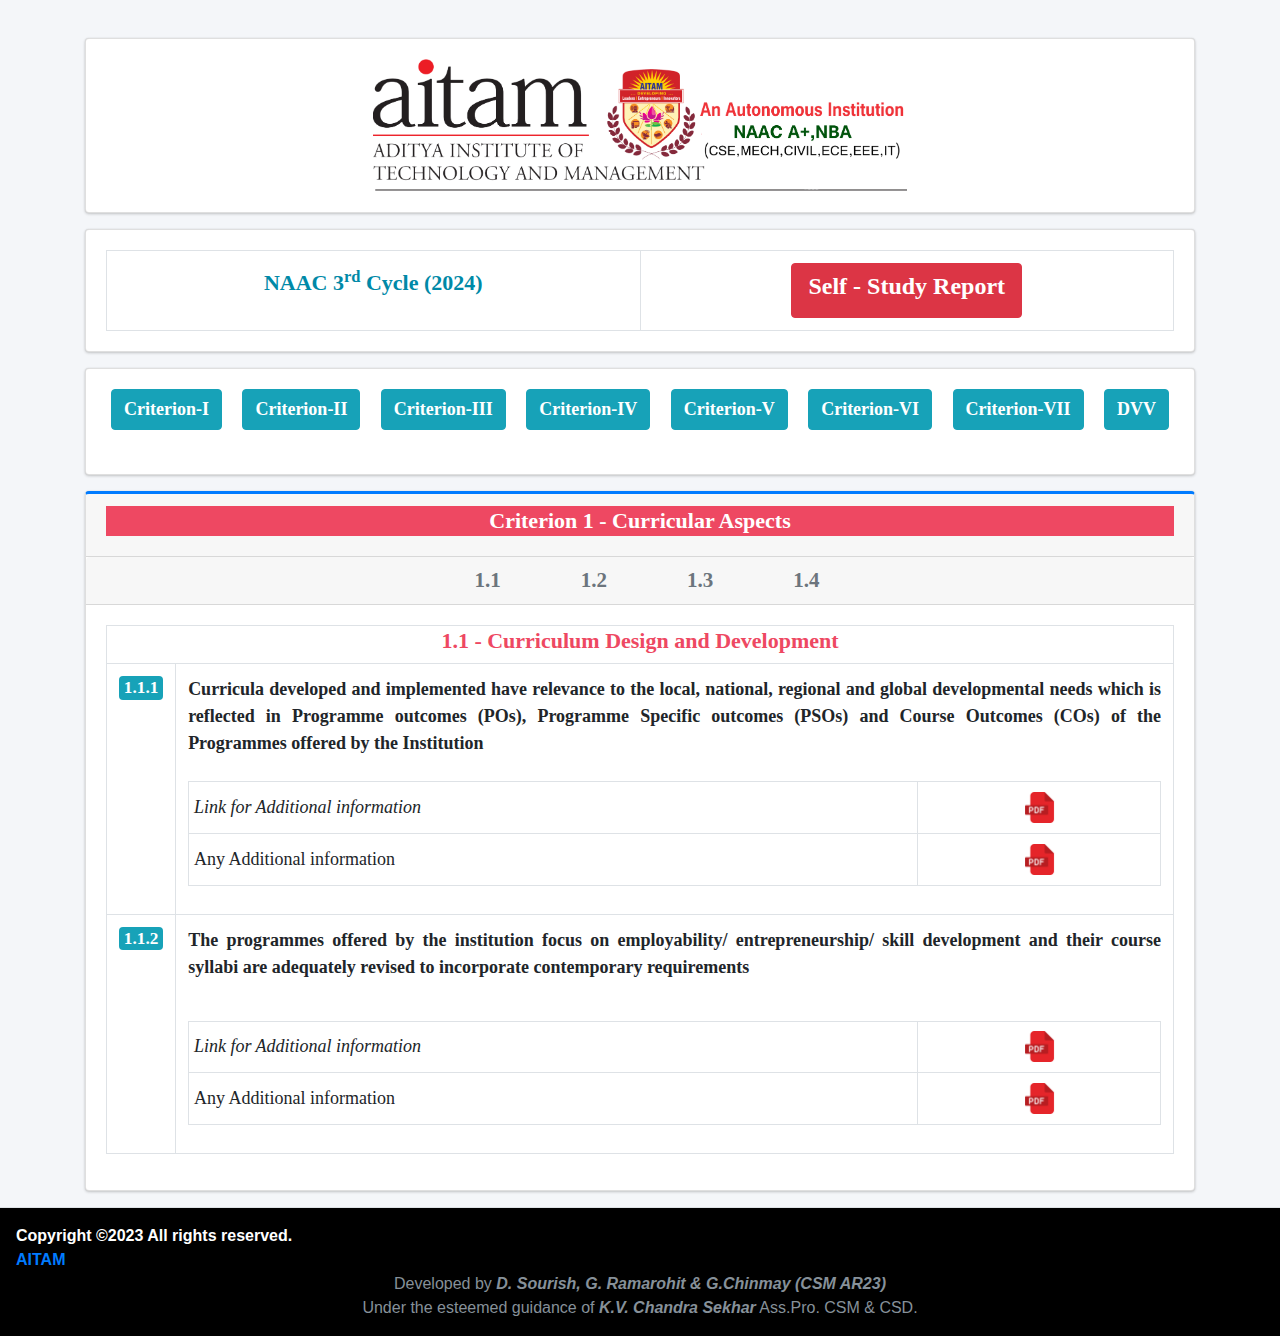
==== index.html @ 20c8c79c "Compleated file 2" ====
<!DOCTYPE html>
<html lang="en">

<head>
  <meta charset="utf-8">
  <meta name="viewport" content="width=device-width, initial-scale=1">
  <title>AITAM | NAAC</title>

  <!-- Google Font: Source Sans Pro -->
  <link rel="stylesheet"
    href="https://fonts.googleapis.com/css?family=Source+Sans+Pro:300,400,400i,700&display=fallback">
  <!-- Font Awesome Icons -->
  <link rel="stylesheet" href="icons.css">
  <!-- Theme style -->
  <link rel="stylesheet" href="styles.css">
  <script src="https://cdn.jsdelivr.net/npm/bootstrap@5.0.0/dist/js/bootstrap.bundle.min.js"></script>
  <!-- Bootstrap CSS -->
  <link rel="stylesheet" href="https://stackpath.bootstrapcdn.com/bootstrap/4.3.1/css/bootstrap.min.css">

  <!-- Bootstrap JS and Popper.js -->
  <script src="https://code.jquery.com/jquery-3.3.1.slim.min.js"></script>
  <script src="https://cdnjs.cloudflare.com/ajax/libs/popper.js/1.14.7/umd/popper.min.js"></script>
  <script src="https://stackpath.bootstrapcdn.com/bootstrap/4.3.1/js/bootstrap.min.js"></script>

</head>

<body class="hold-transition layout-top-nav">
  <div class="wrapper">



    <!-- Content Wrapper. Contains page content -->
    <div class="content-wrapper">
      <!-- Content Header (Page header) -->
      <div class="content-header">
        <div class="container">
          <div class="row mb-2">
            <div class="col-sm-6">
            </div><!-- /.col -->
          </div><!-- /.row -->
        </div><!-- /.container-fluid -->
      </div>
      <!-- /.content-header -->

      <!-- Main content -->
      <div class="content">
        <div class="container">
          <style>

          </style>
          <div class="row" align="center">
            <div class="col-lg-12">
              <div class="card">
                <div class="card-body">
                  <a href="https://www.adityatekkali.edu.in/">
                    <img alt="AITAM Logo" src="logo.png">
                  </a>
                </div>
              </div>
            </div>
          </div>
          <div class="row" align="center">
            <div class="col-lg-12">
              <div class="card">
                <div class="card-body">
                  <table class="table table-bordered">
                    <tr>
                      <th style="width:50%;vertical-align: middle;text-align: center;">
                        <p style="color:#0089a7; font-size:22px;font-family: cambria; "><strong>NAAC 3<sup>rd</sup>
                            Cycle (2024)</strong></p>
                      </th>
                      <th style="width:50%; text-align: center;"><a class="btn btn-danger btn-lg padding5 rounded" href="RGM-SSR.pdf" target="_blank">
                          <h4 style="color:#fff; font-family: cambria;"><strong>Self - Study Report </strong> </h4>
                        </a></th>
                    </tr>
                  </table>
                </div>
              </div>
            </div>
          </div>
          <div class="row" align="center">
            <div class="col-lg-12">
              <div class="card">
                <div class="card-body">
                  <a href="criterion1.php" class="btn btn-info" style="font-size:18px;font-family: cambria;"
                    bgcolor="#ee4a62"><b>Criterion-I</b></a>&emsp;
                  <a href="2.html" class="btn btn-info" style="font-size:18px;font-family: cambria;"
                    bgcolor="#ee4a62"><b>Criterion-II</b></a>&emsp;
                  <a href="criterion3.php" class="btn btn-info" style="font-size:18px;font-family: cambria;"
                    bgcolor="#ee4a62"><b>Criterion-III</b></a>&emsp;
                  <a href="criterion4.php" class="btn btn-info" style="font-size:18px;font-family: cambria;"
                    bgcolor="#ee4a62"><b>Criterion-IV</b></a>&emsp;
                  <a href="criterion5.php" class="btn btn-info" style="font-size:18px;font-family: cambria;"
                    bgcolor="#ee4a62"><b>Criterion-V</b></a>&emsp;
                  <a href="criterion6.php" class="btn btn-info" style="font-size:18px;font-family: cambria;"
                    bgcolor="#ee4a62"><b>Criterion-VI</b></a>&emsp;
                  <a href="criterion7.php" class="btn btn-info" style="font-size:18px;font-family: cambria;"
                    bgcolor="#ee4a62"><b>Criterion-VII</b></a>&emsp;
                  <a href="DVV.php" class="btn btn-info" style="font-size:18px;font-family: cambria;"
                    bgcolor="#ee4a62"><b>DVV</b></a>&emsp;
                </div>
              </div>
            </div>
          </div>
          <div class="row">
            <div class="col-lg-12">
              <div class="card card-primary card-outline">
                <div class="card-header">
                  <!--h3 class="card-title m-0">1.1 Curriculum Design and Development</h3-->
                  <h3
                    style="text-align: center;background:#EE4862;line-height:30px;font-size:22px;font-family: cambria;color: #fff;padding: 0px;">
                    <strong> Criterion 1 - Curricular Aspects </strong>
                  </h3>
                </div>
                <div class="card-header p-0">
                  <ul class="nav nav-pills">
                    <!--li class="nav-item"><a class="nav-link active" href="#activity" data-toggle="tab">1.1</a></li-->
                    <li>
                      &emsp;&emsp;&emsp;&emsp;&emsp;&emsp;&emsp;&emsp;&emsp;&emsp;&emsp;&emsp;&emsp;&emsp;&emsp;&emsp;&emsp;&emsp;&emsp;
                      &emsp;&emsp;&emsp;&emsp;</li>

                    <li class="nav-item">
                      <a class="nav-link" href="#timeline" data-toggle="tab">
                        <strong>
                          <font style="font-size:21px;font-family:cambria;">1.1
                          </font>
                        </strong>
                      </a>
                    </li>
                    <li>&emsp;&emsp;&emsp;</li>
                    <li class="nav-item">
                      <a class="nav-link" href="#timeline1" data-toggle="tab"><strong>
                          <font style="font-size:21px;font-family:cambria;">1.2
                          </font>
                        </strong>
                      </a>
                    </li>
                    <li>&emsp;&emsp;&emsp;</li>
                    <li class="nav-item">
                      <a class="nav-link" href="#timeline2" data-toggle="tab">
                        <strong>
                          <font style="font-size:21px;font-family:cambria;">1.3
                          </font>
                        </strong>
                      </a>
                    </li>
                    <li>&emsp;&emsp;&emsp;</li>
                    <li class="nav-item"><a class="nav-link" href="#timeline3" data-toggle="tab"><strong>
                          <font style="font-size:21px;font-family:cambria;">1.4
                          </font>
                        </strong>
                      </a>
                    </li>
                    <!--li>  <button type="button" class="btn btn-danger" href="#timeline" data-toggle="tab">1.1</button>&emsp; </li-->
                  </ul>
                </div><!-- /.card-header -->
                <div class="card-body">
                  <div class="tab-content">

                    <!-- /.tab-pane -->
                    <div class="active tab-pane" id="timeline">
                      <table class="table table-bordered">
                        <tr>
                          <td colspan="2">
                            <h3
                              style="text-align: center;line-height:05px;font-size:22px;font-family: cambria;color: #EE4862;">
                              <strong> 1.1 - Curriculum Design and Development </strong>
                            </h3>
                          </td>
                        <tr>
                          <td style="font-family:cambria">
                            <span class="badge badge-info">
                              <big><big>1.1.1</big></big>
                            </span>
                            <!--<br>Q<sub>l</sub>M <br>(20)-->
                          </td>
                          <td align='justify'>
                            <b style="font-size:18px;font-family: cambria;color:;">Curricula developed and implemented
                              have relevance to the local, national, regional and global developmental needs which is
                              reflected in Programme outcomes (POs), Programme Specific outcomes (PSOs) and Course
                              Outcomes (COs) of the Programmes offered by the Institution</b>
                            <br>
                            <br>
                            <table class="table table-hover table-sm table-bordered col-md-12"
                              style='margin-left: auto; margin-right: auto;'>
                              <tr>
                                <td align='left' style="vertical-align: middle; font-family: cambria;font-size:18px;">
                                  <i class='fas fa-pdf-file'>Link for Additional information </i>
                                </td>
                                <td width='25%' align='center'><button class="btn btn-sm "><i
                                      class='fas fa-pdf-file'></i><a href="pdf/C1/1.1.1_1693706512_12856.pdf"
                                      target="_blank"><img src="pdf.png"></button> </a></td>
                              </tr>
                              <tr>
                                <td align='left' style="vertical-align: middle; font-family: cambria;font-size:18px;">
                                  Any Additional information
                                </td>
                                <td width='25%' align='center'>
                                  <button class="btn btn-sm ">
                                    <i class='fas fa-pdf-file'></i><a href="#" target="_blank"><img
                                        src="pdf.png"></button></a>
                                </td>
                              </tr>

                            </table>
                          </td>
                        </tr>
                        <tr>
                          <td style="font-family:cambria"> <span class="badge badge-info"><big><big> <b>1.1.2
                                  </b></big></big></span><!--<br>Q<sub>n</sub>M <br>(20)--></td>
                          <td align='justify'>
                            <p class="margin-bottom-0"><b style="font-size:18px;font-family: cambria;color:;">The
                                programmes offered by the institution focus on employability/ entrepreneurship/ skill
                                development and their course syllabi are adequately revised to incorporate contemporary
                                requirements</b></p>

                            <br>
                            <table class="table table-hover table-sm table-bordered col-md-12"
                              style='margin-left: auto; margin-right: auto;'>
                              <tr>
                                <td align='left' style="vertical-align: middle; font-family: cambria;font-size:18px;"><i
                                    class='fas fa-pdf-file'>Link for Additional information</i>
                                </td>
                                <td width='25%' align='center'><button class="btn btn-sm "><i
                                      class='fas fa-pdf-file'></i><a href="pdf/C1/1.1.1_1693706512_12856.pdf"
                                      target="_blank"><img src="pdf.png"></button> </a></td>
                              </tr>
                              <tr>
                                <td align='left' style="vertical-align: middle; font-family: cambria;font-size:18px;">
                                  Any Additional information
                                </td>
                                <td width='25%' align='center'><button class="btn btn-sm "><i
                                      class='fas fa-pdf-file'></i><a href="#" target="_blank"><img
                                        src="pdf.png"></button></a></td>
                              </tr>

                            </table>
                          </td>
                        </tr>
                      </table>
                    </div>
                    <!-- /.tab-pane -->

                    <div class="tab-pane" id="timeline1">

                      <table class="table table-bordered">
                        <tr>
                          <td colspan="2">
                            <h3
                              style="text-align: center;line-height:05px;font-size:22px;font-family: cambria;color: #cc0000;">
                              <strong> 1.2 - Academic Flexibility </strong>
                            </h3>
                          </td>
                        <tr>
                          <td style="font-family:cambria"> <span
                              class="badge badge-info"><big><big>1.2.1</big></big></span><!--<br>Q<sub>l</sub>M <br>(20)-->
                          </td>
                          <td align='justify'>
                            <b style="font-size:18px;font-family: cambria;color:;">Percentage of new courses introduced
                              out of the total number of courses across all programmes offered during the last five
                              years</b>
                            <br>
                            <i>
                              <p style="font-size:18px;font-family: cambria;color:;">1.2.1.1 Number of new courses
                                introduced during the last five years:<strong> 1035</strong> <br>
                                1.2.1.2 Consolidated number of courses offered by the institution across all Programmes
                                (without
                                repeat count) during the last five years : <strong>1500 </strong></p>
                            </i>
                            <br>
                            <table class="table table-hover table-sm table-bordered col-md-12"
                              style='margin-left: auto; margin-right: auto;'>
                              <tr>
                                <td align='left' style="vertical-align: middle; font-family: cambria;font-size:18px;"><i
                                    class='fas fa-pdf-file'> Minutes of relevant Academic Council/BOS
                                    meetings</i>
                                </td>
                                <td width='25%' align='center'><button class="btn btn-sm "><i
                                      class='fas fa-pdf-file'></i>
                                    <a href="pdf/C1/1.2.1_1693722640_12856.pdf" target="_blank"><img
                                        src="pdf.png"></button> </a></td>
                              </tr>
                              <tr>
                                <td align='left' style="vertical-align: middle; font-family: cambria;font-size:18px;">
                                  Link for Additional information</button>
                                </td>
                                <td width='25%' align='center'><button class="btn btn-sm "><i
                                      class='fas fa-pdf-file'></i>
                                    <a href="pdf/C1/1.2.1_1693722669_12856.pdf" target="_blank"><img
                                        src="pdf.png"></button></a></td>
                              </tr>
                              <tr>
                                <td align='left' style="vertical-align: middle; font-family: cambria;font-size:18px;">
                                  Institutional data in the prescribed format</button>
                                </td>
                                <td width='25%' align='center'>
                                  <button class="btn btn-sm ">
                                    <i class='fas fa-pdf-file'></i><a href="excel/1.2.1.xlsx" target="_blank">
                                      <img src="xls.png"></button></a>
                                </td>
                              </tr>
                              <tr>
                                <td align='left' style="vertical-align: middle; font-family: cambria;font-size:18px;">
                                  Any Additional information</button>
                                </td>
                                <td width='25%' align='center'><button class="btn btn-sm "><i
                                      class='fas fa-pdf-file'></i>
                                    <a href="https://rgmcet.edu.in/NAAC/2023/1.2/1.2.1%20Index.pdf" target="_blank"><img
                                        src="pdf.png"></button></a>
                                </td>
                              </tr>
                            </table>
                          </td>
                        </tr>
                      </table>
                    </div>
                    <div class="tab-pane" id="timeline2">
                      <table class="table table-bordered">
                        <tr>
                          <td colspan="2">
                            <h3
                              style="text-align: center;line-height:05px;font-size:22px;font-family: cambria;color: #cc0000;">
                              <strong> 1.3 - Curriculum Enrichment</strong>
                            </h3>
                          </td>
                        <tr>
                          <td style="font-family:cambria"> <span
                              class="badge badge-info"><big><big>1.3.1</big></big></span><!--<br>Q<sub>l</sub>M <br>(20)-->
                          </td>
                          <td align='justify'>
                            <b style="font-size:18px;font-family: cambria;color:;">Institution integrates cross-cutting
                              issues relevant to Professional Ethics, Gender, Human Values, Environment and
                              Sustainability and other value framework enshrined in Sustainable Development
                              Goals and National Education Policy – 2020 into the Curriculum</b><br>
                            <br>
                            <table class="table table-hover table-sm table-bordered col-md-12"
                              style='margin-left: auto; margin-right: auto;'>
                              <tr>
                                <td align='left' style="vertical-align: middle; font-family: cambria;font-size:18px;"><i
                                    class='fas fa-pdf-file'></i> Link for Additional information</button>
                                </td>
                                <td width='25%' align='center'><button class="btn btn-sm "><i
                                      class='fas fa-pdf-file'></i>
                                    <a href="pdf/C1/1.3.1_1694408350_12856.pdf" target="_blank"><img
                                        src="pdf.png"></button>
                                  </a>
                                </td>
                              </tr>
                              <tr>
                                <td align='left' style="vertical-align: middle; font-family: cambria;font-size:18px;">
                                  Any Additional information</button>
                                </td>
                                <td width='25%' align='center'><button class="btn btn-sm "><i
                                      class='fas fa-pdf-file'></i><a href="#" target="_blank"><img
                                        src="pdf.png"></button></a></td>
                              </tr>

                            </table>
                          </td>
                        </tr>
                        <tr>
                          <td style="font-family:cambria"> <span class="badge badge-info"><big><big> <b>1.3.2
                                  </b></big></big></span><!--<br>Q<sub>n</sub>M <br>(20)--></td>
                          <td align='justify'>
                            <p class="margin-bottom-0"><b style="font-size:18px;font-family: cambria;color:;">Number of
                                certificate/value added courses/Diploma Programmes offered by the institutions and
                                online courses of MOOCs, SWAYAM/e-PG Pathshala/ NPTEL and other recognized platforms
                                (without repeat count) where the students of the institution have enrolled and
                                successfully
                                completed during the last five years.</b></p>
                            <p style="font-family:cambria; color:green; font-size:20px"><strong><i>Response : 324
                              </strong></i></p>

                            <table class="table table-hover table-sm table-bordered col-md-12"
                              style='margin-left: auto; margin-right: auto;'>
                              <tr>
                                <td align='left' style="vertical-align: middle; font-family: cambria;font-size:18px;"><i
                                    class='fas fa-pdf-file'></i> List of students and the attendance sheet for the above
                                  mentioned programs</button>
                                </td>
                                <td width='25%' align='center'><button class="btn btn-sm "><i
                                      class='fas fa-pdf-file'></i><a href="pdf/C1/1.3.2_1694409764_12856.pdf"
                                      target="_blank"><img src="pdf.png"></button> </a></td>
                              </tr>
                              <tr>
                                <td align='left' style="vertical-align: middle; font-family: cambria;font-size:18px;">
                                  Institutional programme brochure/notice for Certificate/Value added programs with
                                  course &emsp; modules and outcomes </td>
                                <td width='25%' align='center'><button class="btn btn-sm "><i
                                      class='fas fa-pdf-file'></i><a href="pdf/C1/1.3.2_1694409773_12856.pdf"
                                      target="_blank"><img src="pdf.png"></button></a></td>
                              </tr>
                              <tr>
                                <td align='left' style="vertical-align: middle; font-family: cambria;font-size:18px;">
                                  Institutional data in the prescribed format</button>
                                </td>
                                <td width='25%' align='center'><button class="btn btn-sm "><i
                                      class='fas fa-pdf-file'></i><a href="pdf/C1/1.3.2_1694410050_12856.xlsx"
                                      target="_blank"><img src="xls.png"></button></a></td>
                              </tr>
                              <tr>
                                <td align='left' style="vertical-align: middle; font-family: cambria;font-size:18px;">
                                  Evidence of course completion, like course completion certificate etc</button>
                                </td>
                                <td width='25%' align='center'><button class="btn btn-sm "><i
                                      class='fas fa-pdf-file'></i><a href="pdf/C1/1.3.2_1694409780_12856.pdf"
                                      target="_blank"><img src="pdf.png"></button></a></td>
                              </tr>
                              <tr>
                                <td align='left' style="vertical-align: middle; font-family: cambria;font-size:18px;">
                                  Any Additional information</button>
                                </td>
                                <td width='25%' align='center'><button class="btn btn-sm "><i
                                      class='fas fa-pdf-file'></i><a href="#" target="_blank"><img
                                        src="pdf.png"></button></a></td>
                              </tr>
                            </table>
                          </td>
                        </tr>
                        <tr>
                          <td style="font-family:cambria"> <span class="badge badge-info"><big><big> <b>1.3.3
                                  </b></big></big></span><!--<br>Q<sub>n</sub>M <br>(20)--></td>
                          <td align='justify'>
                            <p class="margin-bottom-0"><b style="font-size:18px;font-family: cambria;color:;">Percentage
                                of programmes that have components of field projects / research projects / internships
                                during the last five years.</b></p>
                            <p style="font-family:cambria; color:green; font-size:20px"><strong><i>Response : 100
                              </strong></i></p>
                            <i>
                              <p style="font-size:18px;font-family: cambria;color:;">1.3.3.1 Total Number of programmes
                                that have components of field projects / research projects /internships (without repeat
                                count) during the last five years:<strong> 16</strong> <br>
                                1.3.3.2 Total Number of programmes offered (without repeat count) during the last five
                                years : <strong>16 </strong></p>
                            </i>
                            <br>
                            <table class="table table-hover table-sm table-bordered col-md-12"
                              style='margin-left: auto; margin-right: auto;'>
                              <tr>
                                <td align='left' style="vertical-align: middle; font-family: cambria;font-size:18px;"><i
                                    class='fas fa-pdf-file'></i> Sample Internship completion letter provided by host
                                  institutions
                                </td>
                                <td width='25%' align='center'><button class="btn btn-sm "><i
                                      class='fas fa-pdf-file'></i><a href="pdf/C1/1.3.3_1694323119_12856.pdf"
                                      target="_blank"><img src="pdf.png"></button> </a></td>
                              </tr>
                              <tr>
                                <td align='left' style="vertical-align: middle; font-family: cambria;font-size:18px;">
                                  Sample Evaluated project report/field work report submitted by the students</button>
                                </td>
                                <td width='25%' align='center'><button class="btn btn-sm "><i
                                      class='fas fa-pdf-file'></i><a href="pdf/C1/1.3.3_1694324035_12856.pdf"
                                      target="_blank"><img src="pdf.png"></button></a></td>
                              </tr>
                              <tr>
                                <td align='left' style="vertical-align: middle; font-family: cambria;font-size:18px;">
                                  Link for Additional information</button>
                                </td>
                                <td width='25%' align='center'><button class="btn btn-sm "><i
                                      class='fas fa-pdf-file'></i><a href="pdf/C1/1.3.3_1694329667_12856.pdf"
                                      target="_blank"><img src="pdf.png"></button></a></td>
                              </tr>
                              <tr>
                                <td align='left' style="vertical-align: middle; font-family: cambria;font-size:18px;">
                                  Program and course contents having element of field projects / research projects /
                                  &emsp; &emsp; &emsp; &emsp; internships as approved by BOS</button>
                                </td>
                                <td width='25%' align='center'><button class="btn btn-sm "><i
                                      class='fas fa-pdf-file'></i><a href="pdf/C1/1.3.3_1694330456_12856.pdf"
                                      target="_blank"><img src="pdf.png"></button></a></td>
                              </tr>
                              <tr>
                                <td align='left' style="vertical-align: middle; font-family: cambria;font-size:18px;">
                                  Institutional data in the prescribed format (data template)</button>
                                </td>
                                <td width='25%' align='center'><button class="btn btn-sm "><i
                                      class='fas fa-pdf-file'></i><a href="pdf/C1/1.3.3_1694322672_12856.xlsx"
                                      target="_blank"><img src="xls.png"></button></a></td>
                              </tr>
                              <tr>
                                <td align='left' style="vertical-align: middle; font-family: cambria;font-size:18px;">
                                  Any Additional information</button>
                                </td>
                                <td width='25%' align='center'><button class="btn btn-sm "><i
                                      class='fas fa-pdf-file'></i><a href="#" target="_blank"><img
                                        src="pdf.png"></button></a></td>
                              </tr>
                            </table>
                          </td>
                        </tr>
                      </table>
                    </div>

                    <div class="tab-pane" id="timeline3">
                      <table class="table table-bordered">
                        <tr>
                          <td colspan="2">
                            <h3
                              style="text-align: center;line-height:05px;font-size:22px;font-family: cambria;color: #cc0000;">
                              <strong> 1.4 - Feedback System</strong>
                            </h3>
                          </td>
                        <tr>
                          <td style="font-family:cambria"> <span
                              class="badge badge-info"><big><big>1.4.1</big></big></span><!--<br>Q<sub>l</sub>M <br>(20)-->
                          </td>
                          <td align='justify'>
                            <b style="font-size:18px;font-family: cambria;color:;">Structured feedback for curriculum
                              and its transaction is regularly obtained from stakeholders like Students, Teachers,
                              Employers, Alumni, Academic peers etc., and Feedback processes of the institution may be
                              classified as follows</b>
                            <br><br>
                            <p style="font-family:cambria; color:green; font-size:20px"><strong><i>Response : A.
                                  (Feedback collected, analysed, action taken & communicated to the relevant bodies and
                                  feedback hosted on the institutional website) </strong></i></p>
                            <table class="table table-hover table-sm table-bordered col-md-12"
                              style='margin-left: auto; margin-right: auto;'>
                              <tr>
                                <td align='left' style="vertical-align: middle; font-family: cambria;font-size:18px;"><i
                                    class='fas fa-pdf-file'></i> Feedback analysis report submitted to appropriate
                                  bodies</button>
                                </td>
                                <td width='25%' align='center'><button class="btn btn-sm "><i
                                      class='fas fa-pdf-file'></i><a href="pdf/C1/1.4.1_1694341043_12856.pdf"
                                      target="_blank"><img src="pdf.png"></button> </a></td>
                              </tr>
                              <tr>
                                <td align='left' style="vertical-align: middle; font-family: cambria;font-size:18px;"><i
                                    class='fas fa-pdf-file'></i> Sample feedback forms </button>
                                </td>
                                <td width='25%' align='center'><button class="btn btn-sm "><i
                                      class='fas fa-pdf-file'></i><a href="pdf/C1/1.4.1_1694341531_12856.pdf"
                                      target="_blank"><img src="pdf.png"></button> </a></td>
                              </tr>
                              <tr>
                                <td align='left' style="vertical-align: middle; font-family: cambria;font-size:18px;"><i
                                    class='fas fa-pdf-file'></i> Action taken report on the feedback analysis</button>
                                </td>
                                <td width='25%' align='center'><button class="btn btn-sm "><i
                                      class='fas fa-pdf-file'></i><a href="pdf/C1/1.4.1_1694340987_12856.pdf"
                                      target="_blank"><img src="pdf.png"></button> </a></td>
                              </tr>
                              <tr>
                                <td align='left' style="vertical-align: middle; font-family: cambria;font-size:18px;">
                                  Any Additional information</button>
                                </td>
                                <td width='25%' align='center'><button class="btn btn-sm "><i
                                      class='fas fa-pdf-file'></i><a href="#" target="_blank"><img
                                        src="pdf.png"></button></a></td>
                              </tr>
                              <tr>
                                <td align='left' style="vertical-align: middle; font-family: cambria;font-size:18px;">A
                                  Link of institution’s website where comprehensive feedback, its analytics and action
                                  taken &emsp; report are hosted</button>
                                </td>
                                <td width='25%' align='center'><button class="btn btn-sm "><i
                                      class='fas fa-pdf-file'></i><a
                                      href="#" target="_blank"><img
                                        src="pdf.png"></button></a></td>
                              </tr>

                            </table>
                          </td>
                        </tr>
                      </table>






                    </div>


                    <!-- /.tab-pane -->
                  </div>
                  <!-- /.tab-content -->
                </div><!-- /.card-body -->
              </div>




            </div>
            <!-- /.col-md-6 -->
          </div>
          <!-- /.row -->


        </div><!-- /.container-fluid -->
      </div>
      <!-- /.content -->
    </div>
    <!-- /.content-wrapper -->

    <!-- Control Sidebar -->
    <aside class="control-sidebar control-sidebar-dark">
      <!-- Control sidebar content goes here -->
    </aside>
    <!-- /.control-sidebar -->

    <!-- Main Footer -->
  </div>
  <footer class="main-footer">

    <!-- Default to the left -->
    <strong>Copyright &copy;2023 All rights reserved.<br><a href="https://www.adityatekkali.edu.in/">AITAM</a></strong>
    <!-- To the center -->
    <br>
    <div class="credits">
      Developed by <i><strong>D. Sourish, G. Ramarohit & G.Chinmay (CSM AR23)</strong></i>
      <br>
      Under the esteemed guidance of<i><strong> K.V. Chandra Sekhar</strong></i> Ass.Pro. CSM & CSD.
    </div>

  </footer>

  </div>
  <!-- ./wrapper -->

  <!-- REQUIRED SCRIPTS -->

  <!-- jQuery -->
  <script src="plugins/jquery/jquery.min.js"></script>
  <!-- Bootstrap 4 -->
  <script src="plugins/bootstrap/js/bootstrap.bundle.min.js"></script>
  <!-- AdminLTE App -->
  <script src="dist/js/adminlte.min.js"></script>
</body>

</html>
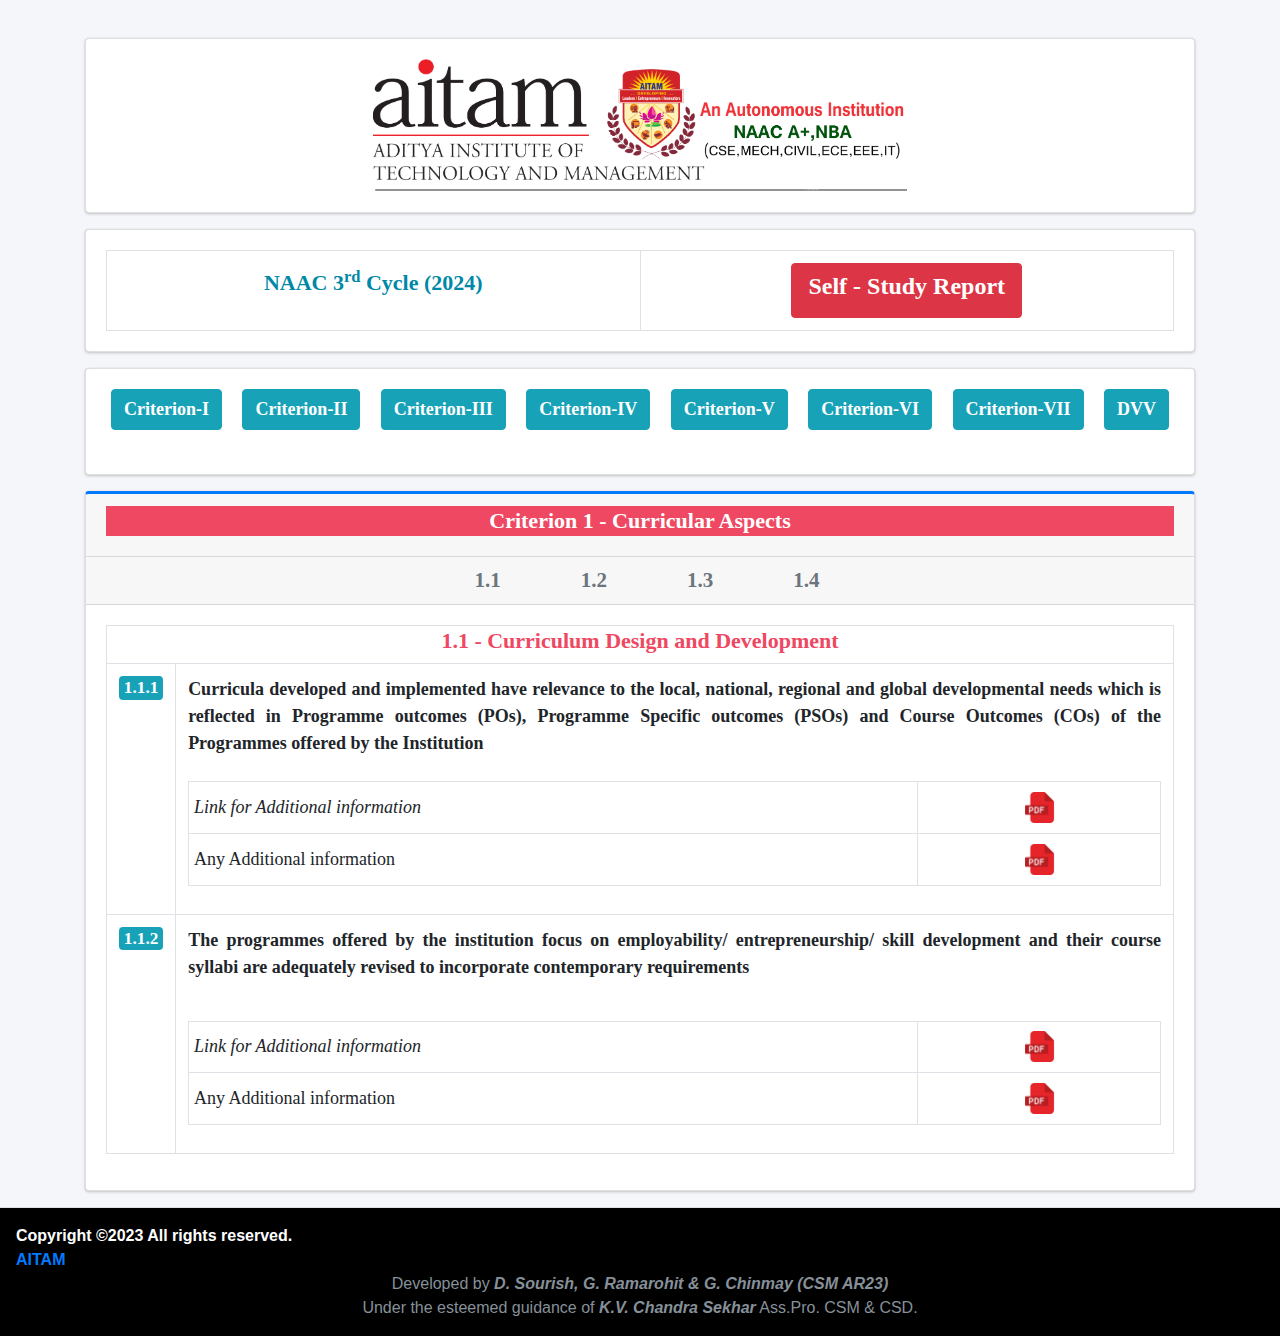
==== commit f8b17e23: "linked index,2,3,4 files" ====
--- a/index.html
+++ b/index.html
@@ -86,17 +86,17 @@
                     bgcolor="#ee4a62"><b>Criterion-I</b></a>&emsp;
                   <a href="2.html" class="btn btn-info" style="font-size:18px;font-family: cambria;"
                     bgcolor="#ee4a62"><b>Criterion-II</b></a>&emsp;
-                  <a href="criterion3.php" class="btn btn-info" style="font-size:18px;font-family: cambria;"
+                  <a href="3.html" class="btn btn-info" style="font-size:18px;font-family: cambria;"
                     bgcolor="#ee4a62"><b>Criterion-III</b></a>&emsp;
-                  <a href="criterion4.php" class="btn btn-info" style="font-size:18px;font-family: cambria;"
+                  <a href="4.html" class="btn btn-info" style="font-size:18px;font-family: cambria;"
                     bgcolor="#ee4a62"><b>Criterion-IV</b></a>&emsp;
-                  <a href="criterion5.php" class="btn btn-info" style="font-size:18px;font-family: cambria;"
+                  <a href="5.html" class="btn btn-info" style="font-size:18px;font-family: cambria;"
                     bgcolor="#ee4a62"><b>Criterion-V</b></a>&emsp;
-                  <a href="criterion6.php" class="btn btn-info" style="font-size:18px;font-family: cambria;"
+                  <a href="6.html" class="btn btn-info" style="font-size:18px;font-family: cambria;"
                     bgcolor="#ee4a62"><b>Criterion-VI</b></a>&emsp;
-                  <a href="criterion7.php" class="btn btn-info" style="font-size:18px;font-family: cambria;"
+                  <a href="7.html" class="btn btn-info" style="font-size:18px;font-family: cambria;"
                     bgcolor="#ee4a62"><b>Criterion-VII</b></a>&emsp;
-                  <a href="DVV.php" class="btn btn-info" style="font-size:18px;font-family: cambria;"
+                  <a href="DVV.html" class="btn btn-info" style="font-size:18px;font-family: cambria;"
                     bgcolor="#ee4a62"><b>DVV</b></a>&emsp;
                 </div>
               </div>
@@ -609,7 +609,7 @@
     <!-- To the center -->
     <br>
     <div class="credits">
-      Developed by <i><strong>D. Sourish, G. Ramarohit & G.Chinmay (CSM AR23)</strong></i>
+      Developed by <i><strong>D. Sourish, G. Ramarohit & G. Chinmay (CSM AR23)</strong></i>
       <br>
       Under the esteemed guidance of<i><strong> K.V. Chandra Sekhar</strong></i> Ass.Pro. CSM & CSD.
     </div>
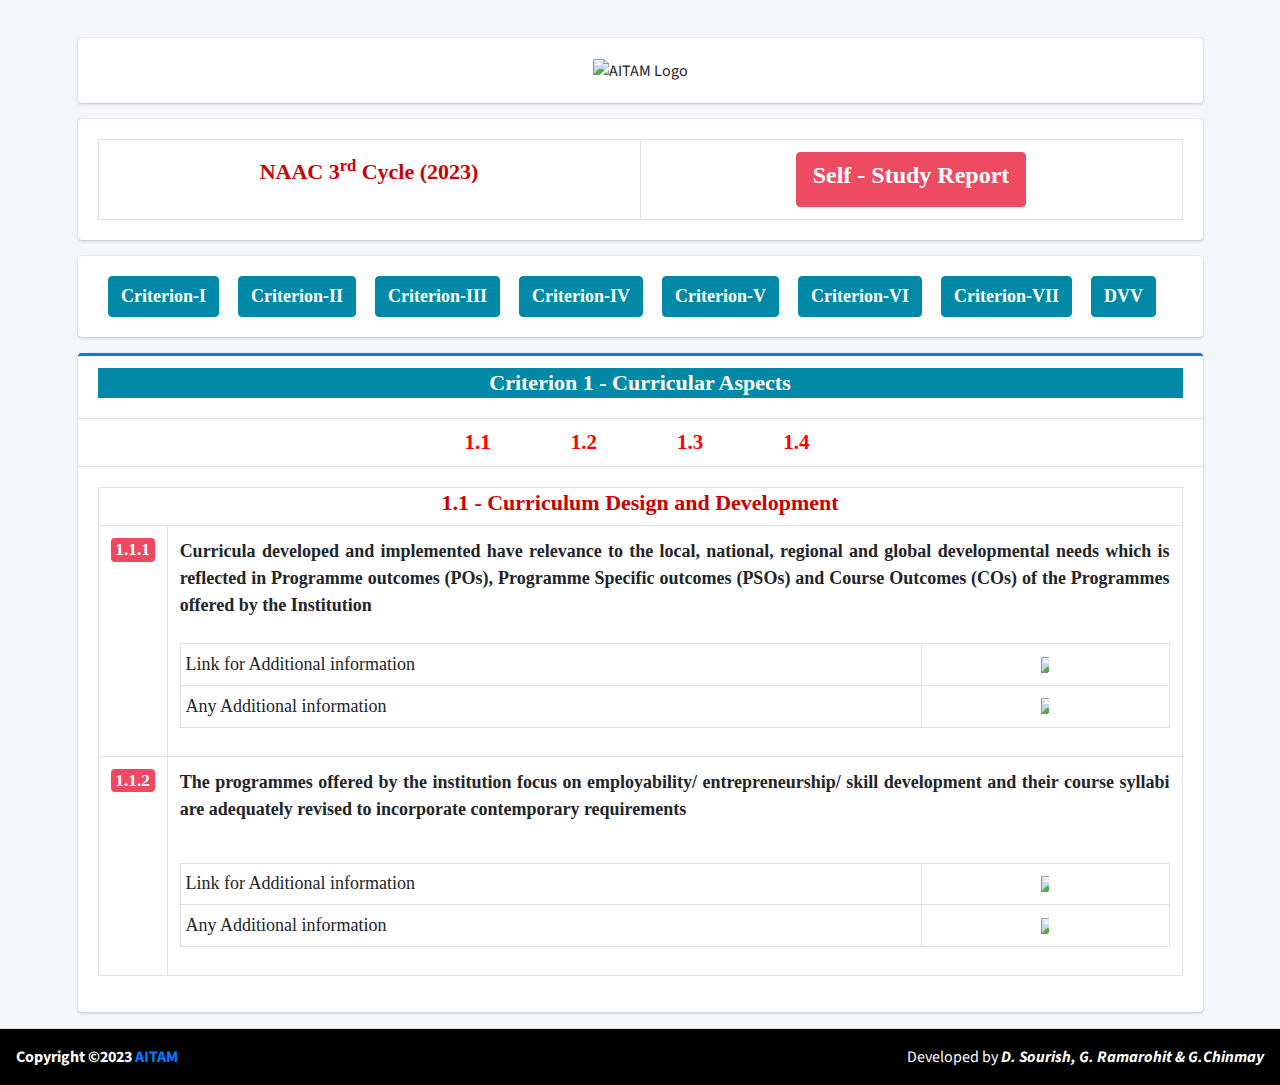
==== commit 04762cb5: "added 6 file" ====
--- a/index.html
+++ b/index.html
@@ -1,632 +1,392 @@
 <!DOCTYPE html>
 <html lang="en">
-
 <head>
   <meta charset="utf-8">
   <meta name="viewport" content="width=device-width, initial-scale=1">
   <title>AITAM | NAAC</title>
 
   <!-- Google Font: Source Sans Pro -->
-  <link rel="stylesheet"
-    href="https://fonts.googleapis.com/css?family=Source+Sans+Pro:300,400,400i,700&display=fallback">
+  <link rel="stylesheet" href="https://fonts.googleapis.com/css?family=Source+Sans+Pro:300,400,400i,700&display=fallback">
   <!-- Font Awesome Icons -->
   <link rel="stylesheet" href="icons.css">
   <!-- Theme style -->
   <link rel="stylesheet" href="styles.css">
-  <script src="https://cdn.jsdelivr.net/npm/bootstrap@5.0.0/dist/js/bootstrap.bundle.min.js"></script>
-  <!-- Bootstrap CSS -->
-  <link rel="stylesheet" href="https://stackpath.bootstrapcdn.com/bootstrap/4.3.1/css/bootstrap.min.css">
-
-  <!-- Bootstrap JS and Popper.js -->
-  <script src="https://code.jquery.com/jquery-3.3.1.slim.min.js"></script>
-  <script src="https://cdnjs.cloudflare.com/ajax/libs/popper.js/1.14.7/umd/popper.min.js"></script>
-  <script src="https://stackpath.bootstrapcdn.com/bootstrap/4.3.1/js/bootstrap.min.js"></script>
-
 </head>
-
 <body class="hold-transition layout-top-nav">
-  <div class="wrapper">
-
-
-
-    <!-- Content Wrapper. Contains page content -->
-    <div class="content-wrapper">
-      <!-- Content Header (Page header) -->
-      <div class="content-header">
-        <div class="container">
-          <div class="row mb-2">
-            <div class="col-sm-6">
-            </div><!-- /.col -->
-          </div><!-- /.row -->
-        </div><!-- /.container-fluid -->
-      </div>
-      <!-- /.content-header -->
-
-      <!-- Main content -->
-      <div class="content">
-        <div class="container">
-          <style>
-
-          </style>
-          <div class="row" align="center">
-            <div class="col-lg-12">
-              <div class="card">
-                <div class="card-body">
-                  <a href="https://www.adityatekkali.edu.in/">
-                    <img alt="AITAM Logo" src="logo.png">
-                  </a>
+<div class="wrapper">
+
+  
+
+  <!-- Content Wrapper. Contains page content -->
+  <div class="content-wrapper">
+    <!-- Content Header (Page header) -->
+    <div class="content-header">
+      <div class="container">
+        <div class="row mb-2">
+          <div class="col-sm-6">
+          </div><!-- /.col -->
+        </div><!-- /.row -->
+      </div><!-- /.container-fluid -->
+    </div>
+    <!-- /.content-header -->
+
+    <!-- Main content -->
+    <div class="content">
+      <div class="container">
+        <style>
+    
+</style>
+<div class="row" align="center">
+    <div class="col-lg-12">
+        <div class="card">
+          <div class="card-body">
+            <img alt="AITAM Logo" src="logo-dark-2.png">
+          </div>
+        </div>
+    </div>
+</div>
+<div class="row" align="center">
+    <div class="col-lg-12">
+        <div class="card">
+          <div class="card-body">
+             <table class="table table-bordered">
+            <tr>
+                <th style="width:50%;vertical-align: middle;text-align: center;"><p style="color:#cc0000; font-size:22px;font-family: cambria; "><strong>NAAC 3<sup>rd</sup> Cycle (2023)</strong></p></th>
+                <th style="width:50%; text-align: center;"><a class="btn btn-info btn-lg padding5 rounded"  href="RGM-SSR.pdf" target="_blank"><h4 style="color:#fff; font-family: cambria;"><strong>Self - Study Report </strong> </h4> </a></th>
+            </tr>
+           </table>  
+        </div>
+        </div>
+    </div>
+</div>
+<div class="row" align="center">
+    <div class="col-lg-12">
+        <div class="card">
+          <div class="card-body">
+            <a href="criterion1.php" class="btn btn-primary" style="font-size:18px;font-family: cambria;"><b>Criterion-I</b></a>&emsp;
+            <a href="criterion2.php" class="btn btn-primary" style="font-size:18px;font-family: cambria;"><b>Criterion-II</b></a>&emsp;
+            <a href="criterion3.php" class="btn btn-primary" style="font-size:18px;font-family: cambria;"><b>Criterion-III</b></a>&emsp;
+            <a href="criterion4.php" class="btn btn-primary" style="font-size:18px;font-family: cambria;"><b>Criterion-IV</b></a>&emsp;
+            <a href="criterion5.php" class="btn btn-primary" style="font-size:18px;font-family: cambria;"><b>Criterion-V</b></a>&emsp;
+            <a href="criterion6.php" class="btn btn-primary" style="font-size:18px;font-family: cambria;"><b>Criterion-VI</b></a>&emsp;
+            <a href="criterion7.php" class="btn btn-primary" style="font-size:18px;font-family: cambria;"><b>Criterion-VII</b></a>&emsp;
+            <a href="DVV.php" class="btn btn-primary" style="font-size:18px;font-family: cambria;"><b>DVV</b></a>&emsp;
+          </div>
+        </div>
+    </div>
+</div>        <div class="row" >
+          <div class="col-lg-12">
+            <div class="card card-primary card-outline" >
+              <div class="card-header">
+                <!--h3 class="card-title m-0">1.1 Curriculum Design and Development</h3-->
+                <h3 style="text-align: center;background:#0089a7;line-height:30px;font-size:22px;font-family: cambria;color: #fff;padding: 0px;"><strong> Criterion 1 - Curricular Aspects  </strong></h3>
+              </div>
+              <div class="card-header p-0">
+                <ul class="nav nav-pills">
+                  <!--li class="nav-item"><a class="nav-link active" href="#activity" data-toggle="tab">1.1</a></li-->
+                  <li>&emsp;&emsp;&emsp;&emsp;&emsp;&emsp;&emsp;&emsp;&emsp;&emsp;&emsp;&emsp;&emsp;&emsp;&emsp;&emsp;&emsp;&emsp;&emsp;
+                  &emsp;&emsp;&emsp;&emsp;</li>
+                
+                  <li class="nav-item"><a class="nav-link" href="#timeline" data-toggle="tab"><strong><font style="font-size:21px;font-family:cambria; color:red">1.1</strong></font></a> </li>
+                    <li>&emsp;&emsp;&emsp;</li>
+                  <li class="nav-item"><a class="nav-link" href="#timeline1" data-toggle="tab"><strong><font style="font-size:21px;font-family:cambria; color:red">1.2</strong></font></a></li>
+                   <li>&emsp;&emsp;&emsp;</li>
+                  <li class="nav-item"><a class="nav-link" href="#timeline2" data-toggle="tab"><strong><font style="font-size:21px;font-family:cambria; color:red">1.3</strong></font></a></li>
+                   <li>&emsp;&emsp;&emsp;</li>
+                  <li class="nav-item"><a class="nav-link" href="#timeline3" data-toggle="tab"><strong><font style="font-size:21px;font-family:cambria; color:red">1.4</strong></font></a></li>
+                <!--li>  <button type="button" class="btn btn-danger" href="#timeline" data-toggle="tab">1.1</button>&emsp; </li-->
+                  </ul>
+             </div><!-- /.card-header -->
+              <div class="card-body">
+                <div class="tab-content">
+               
+                  <!-- /.tab-pane -->
+                  <div class="active tab-pane" id="timeline">
+                    <table class="table table-bordered">
+                    <tr><td colspan="2"> <h3 style="text-align: center;line-height:05px;font-size:22px;font-family: cambria;color: #cc0000;"><strong> 1.1 - Curriculum Design and Development  </strong></h3></td>
+                        <tr> 
+                            <td style="font-family:cambria"> <span class="badge badge-info" ><big><big>1.1.1</big></big></span><!--<br>Q<sub>l</sub>M <br>(20)--></td>
+                            <td align='justify'>
+                                <b style="font-size:18px;font-family: cambria;color:;">Curricula developed and implemented have relevance to the local, national,  regional and global developmental needs which is reflected in Programme outcomes (POs), Programme Specific outcomes (PSOs) and  Course Outcomes (COs) of the Programmes offered by the Institution</b><br>
+                                <br>
+                                <table class="table table-hover table-sm table-bordered col-md-12" style='margin-left: auto; margin-right: auto;'>
+                                <tr>
+                                    <td align='left' style="vertical-align: middle; font-family: cambria;font-size:18px;"><i class='fas fa-pdf-file'></i> Link for Additional information</button>
+                                    </td>
+                                    <td width='25%' align='center'><button class="btn btn-sm "><i class='fas fa-pdf-file'></i><a href="pdf/C1/1.1.1_1693706512_12856.pdf" target="_blank"><img src="pdfimg.png"></button> </a></td>
+                                </tr>
+                                <tr>
+                                    <td align='left' style="vertical-align: middle; font-family: cambria;font-size:18px;">Any Additional information</button>
+                                    </td>
+                                    <td width='25%' align='center'><button class="btn btn-sm "><i class='fas fa-pdf-file'></i><a href="#" target="_blank"><img src="pdfimg.png"></button></a></td>
+                                </tr>
+                                
+                                </table>
+                            </td>
+                        </tr>
+                        <tr> 
+                            <td style="font-family:cambria">  <span class="badge badge-info"><big><big> <b>1.1.2 </b></big></big></span><!--<br>Q<sub>n</sub>M <br>(20)--></td>
+                            <td align='justify'>
+                                <p class="margin-bottom-0"><b style="font-size:18px;font-family: cambria;color:;">The programmes offered by the institution focus on employability/ entrepreneurship/ skill development and their course syllabi are adequately revised to incorporate contemporary requirements</b></p>
+                                
+                                <br>
+                                <table class="table table-hover table-sm table-bordered col-md-12" style='margin-left: auto; margin-right: auto;'>
+                                <tr>
+                                    <td align='left' style="vertical-align: middle; font-family: cambria;font-size:18px;"><i class='fas fa-pdf-file'></i> Link for Additional information</button>
+                                    </td>
+                                    <td width='25%' align='center'><button class="btn btn-sm "><i class='fas fa-pdf-file'></i><a href="pdf/C1/1.1.1_1693706512_12856.pdf" target="_blank"><img src="pdfimg.png"></button> </a></td>
+                                </tr>
+                                <tr>
+                                    <td align='left' style="vertical-align: middle; font-family: cambria;font-size:18px;">Any Additional information</button>
+                                    </td>
+                                    <td width='25%' align='center'><button class="btn btn-sm "><i class='fas fa-pdf-file'></i><a href="#" target="_blank"><img src="pdfimg.png"></button></a></td>
+                                </tr>
+                                
+                                </table>
+                                </td>
+                        </tr>
+                    </table>
+                  </div>
+                  <!-- /.tab-pane -->
+
+                  <div class="tab-pane" id="timeline1">
+                  
+                    <table class="table table-bordered">
+                    <tr><td colspan="2"> <h3 style="text-align: center;line-height:05px;font-size:22px;font-family: cambria;color: #cc0000;"><strong> 1.2 - Academic Flexibility  </strong></h3></td>
+                        <tr> 
+                            <td style="font-family:cambria"> <span class="badge badge-info"><big><big>1.2.1</big></big></span><!--<br>Q<sub>l</sub>M <br>(20)--></td>
+                            <td align='justify'>
+                                <b style="font-size:18px;font-family: cambria;color:;">Percentage of new courses introduced out of the total number of courses across all programmes offered during the last five years</b>
+                                <br>
+                                <i><p style="font-size:18px;font-family: cambria;color:;">1.2.1.1 Number of new courses introduced during the last five years:<strong> 1035</strong> <br>  
+                                1.2.1.2 Consolidated number of courses offered by the institution across all Programmes (without
+                                    repeat count) during the last five years : <strong>1500 </strong></p></i>
+                                <br>
+                                <table class="table table-hover table-sm table-bordered col-md-12" style='margin-left: auto; margin-right: auto;'>
+                                <tr>
+                                    <td align='left' style="vertical-align: middle; font-family: cambria;font-size:18px;"><i class='fas fa-pdf-file'></i> Minutes of relevant Academic Council/BOS meetings</button>
+                                    </td>
+                                    <td width='25%' align='center'><button class="btn btn-sm "><i class='fas fa-pdf-file'></i><a href="pdf/C1/1.2.1_1693722640_12856.pdf" target="_blank"><img src="pdfimg.png"></button> </a></td>
+                                </tr>
+                                <tr>
+                                    <td align='left' style="vertical-align: middle; font-family: cambria;font-size:18px;">Link for Additional information</button>
+                                    </td>
+                                    <td width='25%' align='center'><button class="btn btn-sm "><i class='fas fa-pdf-file'></i><a href="pdf/C1/1.2.1_1693722669_12856.pdf" target="_blank"><img src="pdfimg.png"></button></a></td>
+                                </tr>
+                                <tr>
+                                    <td align='left' style="vertical-align: middle; font-family: cambria;font-size:18px;">Institutional data in the prescribed format</button>
+                                    </td>
+                                    <td width='25%' align='center'><button class="btn btn-sm "><i class='fas fa-pdf-file'></i><a href="excel/1.2.1.xlsx" target="_blank"><img src="excel.png"></button></a></td>
+                                </tr>
+                                <tr>
+                                    <td align='left' style="vertical-align: middle; font-family: cambria;font-size:18px;">Any Additional information</button>
+                                    </td>
+                                    <td width='25%' align='center'><button class="btn btn-sm "><i class='fas fa-pdf-file'></i><a href="#" target="_blank"><img src="pdfimg.png"></button></a></td>
+                                </tr>
+                                </table>
+                            </td>
+                        </tr>
+                </table>
+                     </div>
+                   <div class="tab-pane" id="timeline2">
+                    <table class="table table-bordered">
+                    <tr><td colspan="2"> <h3 style="text-align: center;line-height:05px;font-size:22px;font-family: cambria;color: #cc0000;"><strong> 1.3 - Curriculum Enrichment</strong></h3></td>
+                        <tr> 
+                            <td style="font-family:cambria"> <span class="badge badge-info" ><big><big>1.3.1</big></big></span><!--<br>Q<sub>l</sub>M <br>(20)--></td>
+                            <td align='justify'>
+                                <b style="font-size:18px;font-family: cambria;color:;">Institution integrates cross-cutting issues relevant to Professional Ethics, Gender, Human Values, Environment and Sustainability and other value framework enshrined in Sustainable Development
+                                Goals and National Education Policy – 2020 into the Curriculum</b><br>
+                                <br>
+                                <table class="table table-hover table-sm table-bordered col-md-12" style='margin-left: auto; margin-right: auto;'>
+                                <tr>
+                                    <td align='left' style="vertical-align: middle; font-family: cambria;font-size:18px;"><i class='fas fa-pdf-file'></i> Link for Additional information</button>
+                                    </td>
+                                    <td width='25%' align='center'><button class="btn btn-sm "><i class='fas fa-pdf-file'></i><a href="pdf/C1/1.3.1_1694408350_12856.pdf" target="_blank"><img src="pdfimg.png"></button> </a></td>
+                                </tr>
+                                <tr>
+                                    <td align='left' style="vertical-align: middle; font-family: cambria;font-size:18px;">Any Additional information</button>
+                                    </td>
+                                    <td width='25%' align='center'><button class="btn btn-sm "><i class='fas fa-pdf-file'></i><a href="#" target="_blank"><img src="pdfimg.png"></button></a></td>
+                                </tr>
+                                
+                                </table>
+                            </td>
+                        </tr>
+                        <tr> 
+                            <td style="font-family:cambria">  <span class="badge badge-info"><big><big> <b>1.3.2 </b></big></big></span><!--<br>Q<sub>n</sub>M <br>(20)--></td>
+                            <td align='justify'>
+                                <p class="margin-bottom-0"><b style="font-size:18px;font-family: cambria;color:;">Number of certificate/value added courses/Diploma Programmes offered by the institutions and online courses of MOOCs, SWAYAM/e-PG Pathshala/ NPTEL and other recognized platforms (without repeat count) where the students of the institution have enrolled and successfully
+                                completed during the last five years.</b></p>
+                                <p style="font-family:cambria; color:green; font-size:20px"><strong><i>Response : 324 </strong></i></p>
+                            
+                                <table class="table table-hover table-sm table-bordered col-md-12" style='margin-left: auto; margin-right: auto;'>
+                                <tr>
+                                    <td align='left' style="vertical-align: middle; font-family: cambria;font-size:18px;"><i class='fas fa-pdf-file'></i> List of students and the attendance sheet for the above mentioned programs</button>
+                                    </td>
+                                    <td width='25%' align='center'><button class="btn btn-sm "><i class='fas fa-pdf-file'></i><a href="pdf/C1/1.3.2_1694409764_12856.pdf" target="_blank"><img src="pdfimg.png"></button> </a></td>
+                                </tr>
+                                <tr>
+                                    <td align='left' style="vertical-align: middle; font-family: cambria;font-size:18px;">Institutional programme brochure/notice for Certificate/Value added programs with course &emsp; modules and outcomes                                  </td>
+                                    <td width='25%' align='center'><button class="btn btn-sm "><i class='fas fa-pdf-file'></i><a href="pdf/C1/1.3.2_1694409773_12856.pdf" target="_blank"><img src="pdfimg.png"></button></a></td>
+                                </tr>
+                                <tr>
+                                    <td align='left' style="vertical-align: middle; font-family: cambria;font-size:18px;">Institutional data in the prescribed format</button>
+                                    </td>
+                                    <td width='25%' align='center'><button class="btn btn-sm "><i class='fas fa-pdf-file'></i><a href="pdf/C1/1.3.2_1694410050_12856.xlsx" target="_blank"><img src="excel.png"></button></a></td>
+                                </tr>
+                                <tr>
+                                    <td align='left' style="vertical-align: middle; font-family: cambria;font-size:18px;">Evidence of course completion, like course completion certificate etc</button>
+                                    </td>
+                                    <td width='25%' align='center'><button class="btn btn-sm "><i class='fas fa-pdf-file'></i><a href="pdf/C1/1.3.2_1694409780_12856.pdf" target="_blank"><img src="pdfimg.png"></button></a></td>
+                                </tr>
+                                <tr>
+                                    <td align='left' style="vertical-align: middle; font-family: cambria;font-size:18px;">Any Additional information</button>
+                                    </td>
+                                    <td width='25%' align='center'><button class="btn btn-sm "><i class='fas fa-pdf-file'></i><a href="#" target="_blank"><img src="pdfimg.png"></button></a></td>
+                                </tr>
+                                </table>
+                                </td>
+                        </tr>
+                        <tr> 
+                            <td style="font-family:cambria">  <span class="badge badge-info"><big><big> <b>1.3.3 </b></big></big></span><!--<br>Q<sub>n</sub>M <br>(20)--></td>
+                            <td align='justify'>
+                                <p class="margin-bottom-0"><b style="font-size:18px;font-family: cambria;color:;">Percentage of programmes that have components of field projects / research projects / internships during the last five years.</b></p>
+                                <p style="font-family:cambria; color:green; font-size:20px"><strong><i>Response : 100 </strong></i></p>
+                                <i><p style="font-size:18px;font-family: cambria;color:;">1.3.3.1 Total Number of programmes that have components of field projects / research projects /internships (without repeat count) during the last five years:<strong> 16</strong> <br>  
+                                1.3.3.2 Total Number of programmes offered (without repeat count) during the last five years : <strong>16 </strong></p></i>
+                                <br>
+                                <table class="table table-hover table-sm table-bordered col-md-12" style='margin-left: auto; margin-right: auto;'>
+                                <tr>
+                                    <td align='left' style="vertical-align: middle; font-family: cambria;font-size:18px;"><i class='fas fa-pdf-file'></i> Sample Internship completion letter provided by host institutions
+                                    </td>
+                                    <td width='25%' align='center'><button class="btn btn-sm "><i class='fas fa-pdf-file'></i><a href="pdf/C1/1.3.3_1694323119_12856.pdf" target="_blank"><img src="pdfimg.png"></button> </a></td>
+                                </tr>
+                                <tr>
+                                    <td align='left' style="vertical-align: middle; font-family: cambria;font-size:18px;">Sample Evaluated project report/field work report submitted by the students</button>
+                                    </td>
+                                    <td width='25%' align='center'><button class="btn btn-sm "><i class='fas fa-pdf-file'></i><a href="pdf/C1/1.3.3_1694324035_12856.pdf" target="_blank"><img src="pdfimg.png"></button></a></td>
+                                </tr>
+                                <tr>
+                                    <td align='left' style="vertical-align: middle; font-family: cambria;font-size:18px;">Link for Additional information</button>
+                                    </td>
+                                    <td width='25%' align='center'><button class="btn btn-sm "><i class='fas fa-pdf-file'></i><a href="pdf/C1/1.3.3_1694329667_12856.pdf" target="_blank"><img src="pdfimg.png"></button></a></td>
+                                </tr>
+                                <tr>
+                                    <td align='left' style="vertical-align: middle; font-family: cambria;font-size:18px;">Program and course contents having element of field projects /  research projects  /  &emsp; &emsp; &emsp; &emsp; internships as approved by BOS</button>
+                                    </td>
+                                    <td width='25%' align='center'><button class="btn btn-sm "><i class='fas fa-pdf-file'></i><a href="pdf/C1/1.3.3_1694330456_12856.pdf" target="_blank"><img src="pdfimg.png"></button></a></td>
+                                </tr>
+                                <tr>
+                                    <td align='left' style="vertical-align: middle; font-family: cambria;font-size:18px;">Institutional data in the prescribed format (data template)</button>
+                                    </td>
+                                    <td width='25%' align='center'><button class="btn btn-sm "><i class='fas fa-pdf-file'></i><a href="pdf/C1/1.3.3_1694322672_12856.xlsx" target="_blank"><img src="excel.png"></button></a></td>
+                                </tr>
+                                <tr>
+                                    <td align='left' style="vertical-align: middle; font-family: cambria;font-size:18px;">Any Additional information</button>
+                                    </td>
+                                    <td width='25%' align='center'><button class="btn btn-sm "><i class='fas fa-pdf-file'></i><a href="#" target="_blank"><img src="pdfimg.png"></button></a></td>
+                                </tr>
+                                </table>
+                                </td>
+                        </tr>
+                    </table>
+                   </div>
+                   
+                     <div class="tab-pane" id="timeline3">
+                   <table class="table table-bordered">
+                    <tr><td colspan="2"> <h3 style="text-align: center;line-height:05px;font-size:22px;font-family: cambria;color: #cc0000;"><strong> 1.4 - Feedback System</strong></h3></td>
+                        <tr> 
+                            <td style="font-family:cambria"> <span class="badge badge-info" ><big><big>1.4.1</big></big></span><!--<br>Q<sub>l</sub>M <br>(20)--></td>
+                            <td align='justify'>
+                                <b style="font-size:18px;font-family: cambria;color:;">Structured feedback for curriculum and its transaction is regularly obtained from stakeholders like Students, Teachers, Employers, Alumni, Academic peers etc., and Feedback processes of the institution may be classified as follows</b>
+                                <br><br>
+                                <p style="font-family:cambria; color:green; font-size:20px"><strong><i>Response : A. (Feedback collected, analysed, action taken & communicated to the relevant bodies and feedback hosted on the institutional website) </strong></i></p>
+                                <table class="table table-hover table-sm table-bordered col-md-12" style='margin-left: auto; margin-right: auto;'>
+                                <tr>
+                                    <td align='left' style="vertical-align: middle; font-family: cambria;font-size:18px;"><i class='fas fa-pdf-file'></i> Feedback analysis report submitted to appropriate bodies</button>
+                                    </td>
+                                    <td width='25%' align='center'><button class="btn btn-sm "><i class='fas fa-pdf-file'></i><a href="pdf/C1/1.4.1_1694341043_12856.pdf" target="_blank"><img src="pdfimg.png"></button> </a></td>
+                                </tr>
+                                <tr>
+                                    <td align='left' style="vertical-align: middle; font-family: cambria;font-size:18px;"><i class='fas fa-pdf-file'></i> Sample feedback forms </button>
+                                    </td>
+                                    <td width='25%' align='center'><button class="btn btn-sm "><i class='fas fa-pdf-file'></i><a href="pdf/C1/1.4.1_1694341531_12856.pdf" target="_blank"><img src="pdfimg.png"></button> </a></td>
+                                </tr>
+                                <tr>
+                                    <td align='left' style="vertical-align: middle; font-family: cambria;font-size:18px;"><i class='fas fa-pdf-file'></i> Action taken report on the feedback analysis</button>
+                                    </td>
+                                    <td width='25%' align='center'><button class="btn btn-sm "><i class='fas fa-pdf-file'></i><a href="pdf/C1/1.4.1_1694340987_12856.pdf" target="_blank"><img src="pdfimg.png"></button> </a></td>
+                                </tr>
+                                <tr>
+                                    <td align='left' style="vertical-align: middle; font-family: cambria;font-size:18px;">Any Additional information</button>
+                                    </td>
+                                    <td width='25%' align='center'><button class="btn btn-sm "><i class='fas fa-pdf-file'></i><a href="#" target="_blank"><img src="pdfimg.png"></button></a></td>
+                                </tr>
+                                    <tr>
+                                    <td align='left' style="vertical-align: middle; font-family: cambria;font-size:18px;">A Link of institution’s website where comprehensive feedback, its analytics and action taken &emsp; report are hosted</button>
+                                    </td>
+                                    <td width='25%' align='center'><button class="btn btn-sm "><i class='fas fa-pdf-file'></i><a href="https://www.rgmcet.edu.in/feedback_forms&Survey" target="_blank"><img src="pdfimg.png"></button></a></td>
+                                </tr>
+                                
+                                </table>
+                            </td>
+                        </tr>
+                        </table>
+                   
+                   
+                   
+                   
+                   
+                   
+                   </div>
+                  
+                  
+                  <!-- /.tab-pane -->
                 </div>
-              </div>
+                <!-- /.tab-content -->
+              </div><!-- /.card-body -->
             </div>
+            
+            
+            
+            
           </div>
-          <div class="row" align="center">
-            <div class="col-lg-12">
-              <div class="card">
-                <div class="card-body">
-                  <table class="table table-bordered">
-                    <tr>
-                      <th style="width:50%;vertical-align: middle;text-align: center;">
-                        <p style="color:#0089a7; font-size:22px;font-family: cambria; "><strong>NAAC 3<sup>rd</sup>
-                            Cycle (2024)</strong></p>
-                      </th>
-                      <th style="width:50%; text-align: center;"><a class="btn btn-danger btn-lg padding5 rounded" href="RGM-SSR.pdf" target="_blank">
-                          <h4 style="color:#fff; font-family: cambria;"><strong>Self - Study Report </strong> </h4>
-                        </a></th>
-                    </tr>
-                  </table>
-                </div>
-              </div>
-            </div>
-          </div>
-          <div class="row" align="center">
-            <div class="col-lg-12">
-              <div class="card">
-                <div class="card-body">
-                  <a href="criterion1.php" class="btn btn-info" style="font-size:18px;font-family: cambria;"
-                    bgcolor="#ee4a62"><b>Criterion-I</b></a>&emsp;
-                  <a href="2.html" class="btn btn-info" style="font-size:18px;font-family: cambria;"
-                    bgcolor="#ee4a62"><b>Criterion-II</b></a>&emsp;
-                  <a href="3.html" class="btn btn-info" style="font-size:18px;font-family: cambria;"
-                    bgcolor="#ee4a62"><b>Criterion-III</b></a>&emsp;
-                  <a href="4.html" class="btn btn-info" style="font-size:18px;font-family: cambria;"
-                    bgcolor="#ee4a62"><b>Criterion-IV</b></a>&emsp;
-                  <a href="5.html" class="btn btn-info" style="font-size:18px;font-family: cambria;"
-                    bgcolor="#ee4a62"><b>Criterion-V</b></a>&emsp;
-                  <a href="6.html" class="btn btn-info" style="font-size:18px;font-family: cambria;"
-                    bgcolor="#ee4a62"><b>Criterion-VI</b></a>&emsp;
-                  <a href="7.html" class="btn btn-info" style="font-size:18px;font-family: cambria;"
-                    bgcolor="#ee4a62"><b>Criterion-VII</b></a>&emsp;
-                  <a href="DVV.html" class="btn btn-info" style="font-size:18px;font-family: cambria;"
-                    bgcolor="#ee4a62"><b>DVV</b></a>&emsp;
-                </div>
-              </div>
-            </div>
-          </div>
-          <div class="row">
-            <div class="col-lg-12">
-              <div class="card card-primary card-outline">
-                <div class="card-header">
-                  <!--h3 class="card-title m-0">1.1 Curriculum Design and Development</h3-->
-                  <h3
-                    style="text-align: center;background:#EE4862;line-height:30px;font-size:22px;font-family: cambria;color: #fff;padding: 0px;">
-                    <strong> Criterion 1 - Curricular Aspects </strong>
-                  </h3>
-                </div>
-                <div class="card-header p-0">
-                  <ul class="nav nav-pills">
-                    <!--li class="nav-item"><a class="nav-link active" href="#activity" data-toggle="tab">1.1</a></li-->
-                    <li>
-                      &emsp;&emsp;&emsp;&emsp;&emsp;&emsp;&emsp;&emsp;&emsp;&emsp;&emsp;&emsp;&emsp;&emsp;&emsp;&emsp;&emsp;&emsp;&emsp;
-                      &emsp;&emsp;&emsp;&emsp;</li>
-
-                    <li class="nav-item">
-                      <a class="nav-link" href="#timeline" data-toggle="tab">
-                        <strong>
-                          <font style="font-size:21px;font-family:cambria;">1.1
-                          </font>
-                        </strong>
-                      </a>
-                    </li>
-                    <li>&emsp;&emsp;&emsp;</li>
-                    <li class="nav-item">
-                      <a class="nav-link" href="#timeline1" data-toggle="tab"><strong>
-                          <font style="font-size:21px;font-family:cambria;">1.2
-                          </font>
-                        </strong>
-                      </a>
-                    </li>
-                    <li>&emsp;&emsp;&emsp;</li>
-                    <li class="nav-item">
-                      <a class="nav-link" href="#timeline2" data-toggle="tab">
-                        <strong>
-                          <font style="font-size:21px;font-family:cambria;">1.3
-                          </font>
-                        </strong>
-                      </a>
-                    </li>
-                    <li>&emsp;&emsp;&emsp;</li>
-                    <li class="nav-item"><a class="nav-link" href="#timeline3" data-toggle="tab"><strong>
-                          <font style="font-size:21px;font-family:cambria;">1.4
-                          </font>
-                        </strong>
-                      </a>
-                    </li>
-                    <!--li>  <button type="button" class="btn btn-danger" href="#timeline" data-toggle="tab">1.1</button>&emsp; </li-->
-                  </ul>
-                </div><!-- /.card-header -->
-                <div class="card-body">
-                  <div class="tab-content">
-
-                    <!-- /.tab-pane -->
-                    <div class="active tab-pane" id="timeline">
-                      <table class="table table-bordered">
-                        <tr>
-                          <td colspan="2">
-                            <h3
-                              style="text-align: center;line-height:05px;font-size:22px;font-family: cambria;color: #EE4862;">
-                              <strong> 1.1 - Curriculum Design and Development </strong>
-                            </h3>
-                          </td>
-                        <tr>
-                          <td style="font-family:cambria">
-                            <span class="badge badge-info">
-                              <big><big>1.1.1</big></big>
-                            </span>
-                            <!--<br>Q<sub>l</sub>M <br>(20)-->
-                          </td>
-                          <td align='justify'>
-                            <b style="font-size:18px;font-family: cambria;color:;">Curricula developed and implemented
-                              have relevance to the local, national, regional and global developmental needs which is
-                              reflected in Programme outcomes (POs), Programme Specific outcomes (PSOs) and Course
-                              Outcomes (COs) of the Programmes offered by the Institution</b>
-                            <br>
-                            <br>
-                            <table class="table table-hover table-sm table-bordered col-md-12"
-                              style='margin-left: auto; margin-right: auto;'>
-                              <tr>
-                                <td align='left' style="vertical-align: middle; font-family: cambria;font-size:18px;">
-                                  <i class='fas fa-pdf-file'>Link for Additional information </i>
-                                </td>
-                                <td width='25%' align='center'><button class="btn btn-sm "><i
-                                      class='fas fa-pdf-file'></i><a href="pdf/C1/1.1.1_1693706512_12856.pdf"
-                                      target="_blank"><img src="pdf.png"></button> </a></td>
-                              </tr>
-                              <tr>
-                                <td align='left' style="vertical-align: middle; font-family: cambria;font-size:18px;">
-                                  Any Additional information
-                                </td>
-                                <td width='25%' align='center'>
-                                  <button class="btn btn-sm ">
-                                    <i class='fas fa-pdf-file'></i><a href="#" target="_blank"><img
-                                        src="pdf.png"></button></a>
-                                </td>
-                              </tr>
-
-                            </table>
-                          </td>
-                        </tr>
-                        <tr>
-                          <td style="font-family:cambria"> <span class="badge badge-info"><big><big> <b>1.1.2
-                                  </b></big></big></span><!--<br>Q<sub>n</sub>M <br>(20)--></td>
-                          <td align='justify'>
-                            <p class="margin-bottom-0"><b style="font-size:18px;font-family: cambria;color:;">The
-                                programmes offered by the institution focus on employability/ entrepreneurship/ skill
-                                development and their course syllabi are adequately revised to incorporate contemporary
-                                requirements</b></p>
-
-                            <br>
-                            <table class="table table-hover table-sm table-bordered col-md-12"
-                              style='margin-left: auto; margin-right: auto;'>
-                              <tr>
-                                <td align='left' style="vertical-align: middle; font-family: cambria;font-size:18px;"><i
-                                    class='fas fa-pdf-file'>Link for Additional information</i>
-                                </td>
-                                <td width='25%' align='center'><button class="btn btn-sm "><i
-                                      class='fas fa-pdf-file'></i><a href="pdf/C1/1.1.1_1693706512_12856.pdf"
-                                      target="_blank"><img src="pdf.png"></button> </a></td>
-                              </tr>
-                              <tr>
-                                <td align='left' style="vertical-align: middle; font-family: cambria;font-size:18px;">
-                                  Any Additional information
-                                </td>
-                                <td width='25%' align='center'><button class="btn btn-sm "><i
-                                      class='fas fa-pdf-file'></i><a href="#" target="_blank"><img
-                                        src="pdf.png"></button></a></td>
-                              </tr>
-
-                            </table>
-                          </td>
-                        </tr>
-                      </table>
-                    </div>
-                    <!-- /.tab-pane -->
-
-                    <div class="tab-pane" id="timeline1">
-
-                      <table class="table table-bordered">
-                        <tr>
-                          <td colspan="2">
-                            <h3
-                              style="text-align: center;line-height:05px;font-size:22px;font-family: cambria;color: #cc0000;">
-                              <strong> 1.2 - Academic Flexibility </strong>
-                            </h3>
-                          </td>
-                        <tr>
-                          <td style="font-family:cambria"> <span
-                              class="badge badge-info"><big><big>1.2.1</big></big></span><!--<br>Q<sub>l</sub>M <br>(20)-->
-                          </td>
-                          <td align='justify'>
-                            <b style="font-size:18px;font-family: cambria;color:;">Percentage of new courses introduced
-                              out of the total number of courses across all programmes offered during the last five
-                              years</b>
-                            <br>
-                            <i>
-                              <p style="font-size:18px;font-family: cambria;color:;">1.2.1.1 Number of new courses
-                                introduced during the last five years:<strong> 1035</strong> <br>
-                                1.2.1.2 Consolidated number of courses offered by the institution across all Programmes
-                                (without
-                                repeat count) during the last five years : <strong>1500 </strong></p>
-                            </i>
-                            <br>
-                            <table class="table table-hover table-sm table-bordered col-md-12"
-                              style='margin-left: auto; margin-right: auto;'>
-                              <tr>
-                                <td align='left' style="vertical-align: middle; font-family: cambria;font-size:18px;"><i
-                                    class='fas fa-pdf-file'> Minutes of relevant Academic Council/BOS
-                                    meetings</i>
-                                </td>
-                                <td width='25%' align='center'><button class="btn btn-sm "><i
-                                      class='fas fa-pdf-file'></i>
-                                    <a href="pdf/C1/1.2.1_1693722640_12856.pdf" target="_blank"><img
-                                        src="pdf.png"></button> </a></td>
-                              </tr>
-                              <tr>
-                                <td align='left' style="vertical-align: middle; font-family: cambria;font-size:18px;">
-                                  Link for Additional information</button>
-                                </td>
-                                <td width='25%' align='center'><button class="btn btn-sm "><i
-                                      class='fas fa-pdf-file'></i>
-                                    <a href="pdf/C1/1.2.1_1693722669_12856.pdf" target="_blank"><img
-                                        src="pdf.png"></button></a></td>
-                              </tr>
-                              <tr>
-                                <td align='left' style="vertical-align: middle; font-family: cambria;font-size:18px;">
-                                  Institutional data in the prescribed format</button>
-                                </td>
-                                <td width='25%' align='center'>
-                                  <button class="btn btn-sm ">
-                                    <i class='fas fa-pdf-file'></i><a href="excel/1.2.1.xlsx" target="_blank">
-                                      <img src="xls.png"></button></a>
-                                </td>
-                              </tr>
-                              <tr>
-                                <td align='left' style="vertical-align: middle; font-family: cambria;font-size:18px;">
-                                  Any Additional information</button>
-                                </td>
-                                <td width='25%' align='center'><button class="btn btn-sm "><i
-                                      class='fas fa-pdf-file'></i>
-                                    <a href="https://rgmcet.edu.in/NAAC/2023/1.2/1.2.1%20Index.pdf" target="_blank"><img
-                                        src="pdf.png"></button></a>
-                                </td>
-                              </tr>
-                            </table>
-                          </td>
-                        </tr>
-                      </table>
-                    </div>
-                    <div class="tab-pane" id="timeline2">
-                      <table class="table table-bordered">
-                        <tr>
-                          <td colspan="2">
-                            <h3
-                              style="text-align: center;line-height:05px;font-size:22px;font-family: cambria;color: #cc0000;">
-                              <strong> 1.3 - Curriculum Enrichment</strong>
-                            </h3>
-                          </td>
-                        <tr>
-                          <td style="font-family:cambria"> <span
-                              class="badge badge-info"><big><big>1.3.1</big></big></span><!--<br>Q<sub>l</sub>M <br>(20)-->
-                          </td>
-                          <td align='justify'>
-                            <b style="font-size:18px;font-family: cambria;color:;">Institution integrates cross-cutting
-                              issues relevant to Professional Ethics, Gender, Human Values, Environment and
-                              Sustainability and other value framework enshrined in Sustainable Development
-                              Goals and National Education Policy – 2020 into the Curriculum</b><br>
-                            <br>
-                            <table class="table table-hover table-sm table-bordered col-md-12"
-                              style='margin-left: auto; margin-right: auto;'>
-                              <tr>
-                                <td align='left' style="vertical-align: middle; font-family: cambria;font-size:18px;"><i
-                                    class='fas fa-pdf-file'></i> Link for Additional information</button>
-                                </td>
-                                <td width='25%' align='center'><button class="btn btn-sm "><i
-                                      class='fas fa-pdf-file'></i>
-                                    <a href="pdf/C1/1.3.1_1694408350_12856.pdf" target="_blank"><img
-                                        src="pdf.png"></button>
-                                  </a>
-                                </td>
-                              </tr>
-                              <tr>
-                                <td align='left' style="vertical-align: middle; font-family: cambria;font-size:18px;">
-                                  Any Additional information</button>
-                                </td>
-                                <td width='25%' align='center'><button class="btn btn-sm "><i
-                                      class='fas fa-pdf-file'></i><a href="#" target="_blank"><img
-                                        src="pdf.png"></button></a></td>
-                              </tr>
-
-                            </table>
-                          </td>
-                        </tr>
-                        <tr>
-                          <td style="font-family:cambria"> <span class="badge badge-info"><big><big> <b>1.3.2
-                                  </b></big></big></span><!--<br>Q<sub>n</sub>M <br>(20)--></td>
-                          <td align='justify'>
-                            <p class="margin-bottom-0"><b style="font-size:18px;font-family: cambria;color:;">Number of
-                                certificate/value added courses/Diploma Programmes offered by the institutions and
-                                online courses of MOOCs, SWAYAM/e-PG Pathshala/ NPTEL and other recognized platforms
-                                (without repeat count) where the students of the institution have enrolled and
-                                successfully
-                                completed during the last five years.</b></p>
-                            <p style="font-family:cambria; color:green; font-size:20px"><strong><i>Response : 324
-                              </strong></i></p>
-
-                            <table class="table table-hover table-sm table-bordered col-md-12"
-                              style='margin-left: auto; margin-right: auto;'>
-                              <tr>
-                                <td align='left' style="vertical-align: middle; font-family: cambria;font-size:18px;"><i
-                                    class='fas fa-pdf-file'></i> List of students and the attendance sheet for the above
-                                  mentioned programs</button>
-                                </td>
-                                <td width='25%' align='center'><button class="btn btn-sm "><i
-                                      class='fas fa-pdf-file'></i><a href="pdf/C1/1.3.2_1694409764_12856.pdf"
-                                      target="_blank"><img src="pdf.png"></button> </a></td>
-                              </tr>
-                              <tr>
-                                <td align='left' style="vertical-align: middle; font-family: cambria;font-size:18px;">
-                                  Institutional programme brochure/notice for Certificate/Value added programs with
-                                  course &emsp; modules and outcomes </td>
-                                <td width='25%' align='center'><button class="btn btn-sm "><i
-                                      class='fas fa-pdf-file'></i><a href="pdf/C1/1.3.2_1694409773_12856.pdf"
-                                      target="_blank"><img src="pdf.png"></button></a></td>
-                              </tr>
-                              <tr>
-                                <td align='left' style="vertical-align: middle; font-family: cambria;font-size:18px;">
-                                  Institutional data in the prescribed format</button>
-                                </td>
-                                <td width='25%' align='center'><button class="btn btn-sm "><i
-                                      class='fas fa-pdf-file'></i><a href="pdf/C1/1.3.2_1694410050_12856.xlsx"
-                                      target="_blank"><img src="xls.png"></button></a></td>
-                              </tr>
-                              <tr>
-                                <td align='left' style="vertical-align: middle; font-family: cambria;font-size:18px;">
-                                  Evidence of course completion, like course completion certificate etc</button>
-                                </td>
-                                <td width='25%' align='center'><button class="btn btn-sm "><i
-                                      class='fas fa-pdf-file'></i><a href="pdf/C1/1.3.2_1694409780_12856.pdf"
-                                      target="_blank"><img src="pdf.png"></button></a></td>
-                              </tr>
-                              <tr>
-                                <td align='left' style="vertical-align: middle; font-family: cambria;font-size:18px;">
-                                  Any Additional information</button>
-                                </td>
-                                <td width='25%' align='center'><button class="btn btn-sm "><i
-                                      class='fas fa-pdf-file'></i><a href="#" target="_blank"><img
-                                        src="pdf.png"></button></a></td>
-                              </tr>
-                            </table>
-                          </td>
-                        </tr>
-                        <tr>
-                          <td style="font-family:cambria"> <span class="badge badge-info"><big><big> <b>1.3.3
-                                  </b></big></big></span><!--<br>Q<sub>n</sub>M <br>(20)--></td>
-                          <td align='justify'>
-                            <p class="margin-bottom-0"><b style="font-size:18px;font-family: cambria;color:;">Percentage
-                                of programmes that have components of field projects / research projects / internships
-                                during the last five years.</b></p>
-                            <p style="font-family:cambria; color:green; font-size:20px"><strong><i>Response : 100
-                              </strong></i></p>
-                            <i>
-                              <p style="font-size:18px;font-family: cambria;color:;">1.3.3.1 Total Number of programmes
-                                that have components of field projects / research projects /internships (without repeat
-                                count) during the last five years:<strong> 16</strong> <br>
-                                1.3.3.2 Total Number of programmes offered (without repeat count) during the last five
-                                years : <strong>16 </strong></p>
-                            </i>
-                            <br>
-                            <table class="table table-hover table-sm table-bordered col-md-12"
-                              style='margin-left: auto; margin-right: auto;'>
-                              <tr>
-                                <td align='left' style="vertical-align: middle; font-family: cambria;font-size:18px;"><i
-                                    class='fas fa-pdf-file'></i> Sample Internship completion letter provided by host
-                                  institutions
-                                </td>
-                                <td width='25%' align='center'><button class="btn btn-sm "><i
-                                      class='fas fa-pdf-file'></i><a href="pdf/C1/1.3.3_1694323119_12856.pdf"
-                                      target="_blank"><img src="pdf.png"></button> </a></td>
-                              </tr>
-                              <tr>
-                                <td align='left' style="vertical-align: middle; font-family: cambria;font-size:18px;">
-                                  Sample Evaluated project report/field work report submitted by the students</button>
-                                </td>
-                                <td width='25%' align='center'><button class="btn btn-sm "><i
-                                      class='fas fa-pdf-file'></i><a href="pdf/C1/1.3.3_1694324035_12856.pdf"
-                                      target="_blank"><img src="pdf.png"></button></a></td>
-                              </tr>
-                              <tr>
-                                <td align='left' style="vertical-align: middle; font-family: cambria;font-size:18px;">
-                                  Link for Additional information</button>
-                                </td>
-                                <td width='25%' align='center'><button class="btn btn-sm "><i
-                                      class='fas fa-pdf-file'></i><a href="pdf/C1/1.3.3_1694329667_12856.pdf"
-                                      target="_blank"><img src="pdf.png"></button></a></td>
-                              </tr>
-                              <tr>
-                                <td align='left' style="vertical-align: middle; font-family: cambria;font-size:18px;">
-                                  Program and course contents having element of field projects / research projects /
-                                  &emsp; &emsp; &emsp; &emsp; internships as approved by BOS</button>
-                                </td>
-                                <td width='25%' align='center'><button class="btn btn-sm "><i
-                                      class='fas fa-pdf-file'></i><a href="pdf/C1/1.3.3_1694330456_12856.pdf"
-                                      target="_blank"><img src="pdf.png"></button></a></td>
-                              </tr>
-                              <tr>
-                                <td align='left' style="vertical-align: middle; font-family: cambria;font-size:18px;">
-                                  Institutional data in the prescribed format (data template)</button>
-                                </td>
-                                <td width='25%' align='center'><button class="btn btn-sm "><i
-                                      class='fas fa-pdf-file'></i><a href="pdf/C1/1.3.3_1694322672_12856.xlsx"
-                                      target="_blank"><img src="xls.png"></button></a></td>
-                              </tr>
-                              <tr>
-                                <td align='left' style="vertical-align: middle; font-family: cambria;font-size:18px;">
-                                  Any Additional information</button>
-                                </td>
-                                <td width='25%' align='center'><button class="btn btn-sm "><i
-                                      class='fas fa-pdf-file'></i><a href="#" target="_blank"><img
-                                        src="pdf.png"></button></a></td>
-                              </tr>
-                            </table>
-                          </td>
-                        </tr>
-                      </table>
-                    </div>
-
-                    <div class="tab-pane" id="timeline3">
-                      <table class="table table-bordered">
-                        <tr>
-                          <td colspan="2">
-                            <h3
-                              style="text-align: center;line-height:05px;font-size:22px;font-family: cambria;color: #cc0000;">
-                              <strong> 1.4 - Feedback System</strong>
-                            </h3>
-                          </td>
-                        <tr>
-                          <td style="font-family:cambria"> <span
-                              class="badge badge-info"><big><big>1.4.1</big></big></span><!--<br>Q<sub>l</sub>M <br>(20)-->
-                          </td>
-                          <td align='justify'>
-                            <b style="font-size:18px;font-family: cambria;color:;">Structured feedback for curriculum
-                              and its transaction is regularly obtained from stakeholders like Students, Teachers,
-                              Employers, Alumni, Academic peers etc., and Feedback processes of the institution may be
-                              classified as follows</b>
-                            <br><br>
-                            <p style="font-family:cambria; color:green; font-size:20px"><strong><i>Response : A.
-                                  (Feedback collected, analysed, action taken & communicated to the relevant bodies and
-                                  feedback hosted on the institutional website) </strong></i></p>
-                            <table class="table table-hover table-sm table-bordered col-md-12"
-                              style='margin-left: auto; margin-right: auto;'>
-                              <tr>
-                                <td align='left' style="vertical-align: middle; font-family: cambria;font-size:18px;"><i
-                                    class='fas fa-pdf-file'></i> Feedback analysis report submitted to appropriate
-                                  bodies</button>
-                                </td>
-                                <td width='25%' align='center'><button class="btn btn-sm "><i
-                                      class='fas fa-pdf-file'></i><a href="pdf/C1/1.4.1_1694341043_12856.pdf"
-                                      target="_blank"><img src="pdf.png"></button> </a></td>
-                              </tr>
-                              <tr>
-                                <td align='left' style="vertical-align: middle; font-family: cambria;font-size:18px;"><i
-                                    class='fas fa-pdf-file'></i> Sample feedback forms </button>
-                                </td>
-                                <td width='25%' align='center'><button class="btn btn-sm "><i
-                                      class='fas fa-pdf-file'></i><a href="pdf/C1/1.4.1_1694341531_12856.pdf"
-                                      target="_blank"><img src="pdf.png"></button> </a></td>
-                              </tr>
-                              <tr>
-                                <td align='left' style="vertical-align: middle; font-family: cambria;font-size:18px;"><i
-                                    class='fas fa-pdf-file'></i> Action taken report on the feedback analysis</button>
-                                </td>
-                                <td width='25%' align='center'><button class="btn btn-sm "><i
-                                      class='fas fa-pdf-file'></i><a href="pdf/C1/1.4.1_1694340987_12856.pdf"
-                                      target="_blank"><img src="pdf.png"></button> </a></td>
-                              </tr>
-                              <tr>
-                                <td align='left' style="vertical-align: middle; font-family: cambria;font-size:18px;">
-                                  Any Additional information</button>
-                                </td>
-                                <td width='25%' align='center'><button class="btn btn-sm "><i
-                                      class='fas fa-pdf-file'></i><a href="#" target="_blank"><img
-                                        src="pdf.png"></button></a></td>
-                              </tr>
-                              <tr>
-                                <td align='left' style="vertical-align: middle; font-family: cambria;font-size:18px;">A
-                                  Link of institution’s website where comprehensive feedback, its analytics and action
-                                  taken &emsp; report are hosted</button>
-                                </td>
-                                <td width='25%' align='center'><button class="btn btn-sm "><i
-                                      class='fas fa-pdf-file'></i><a
-                                      href="#" target="_blank"><img
-                                        src="pdf.png"></button></a></td>
-                              </tr>
-
-                            </table>
-                          </td>
-                        </tr>
-                      </table>
-
-
-
-
-
-
-                    </div>
-
-
-                    <!-- /.tab-pane -->
-                  </div>
-                  <!-- /.tab-content -->
-                </div><!-- /.card-body -->
-              </div>
-
-
-
-
-            </div>
-            <!-- /.col-md-6 -->
-          </div>
-          <!-- /.row -->
-
-
-        </div><!-- /.container-fluid -->
-      </div>
-      <!-- /.content -->
-    </div>
-    <!-- /.content-wrapper -->
-
-    <!-- Control Sidebar -->
-    <aside class="control-sidebar control-sidebar-dark">
-      <!-- Control sidebar content goes here -->
-    </aside>
-    <!-- /.control-sidebar -->
-
-    <!-- Main Footer -->
+          <!-- /.col-md-6 -->
+        </div>
+        <!-- /.row -->
+        
+        
+      </div><!-- /.container-fluid -->
+    </div>
+    <!-- /.content -->
   </div>
+  <!-- /.content-wrapper -->
+
+  <!-- Control Sidebar -->
+  <aside class="control-sidebar control-sidebar-dark">
+    <!-- Control sidebar content goes here -->
+  </aside>
+  <!-- /.control-sidebar -->
+
+  <!-- Main Footer -->
   <footer class="main-footer">
-
+    <!-- To the right -->
+    <div class="float-right d-none d-sm-inline">
+     Developed by <strong><i>D. Sourish, G. Ramarohit & G.Chinmay</i></strong>
+    </div>
     <!-- Default to the left -->
-    <strong>Copyright &copy;2023 All rights reserved.<br><a href="https://www.adityatekkali.edu.in/">AITAM</a></strong>
-    <!-- To the center -->
-    <br>
-    <div class="credits">
-      Developed by <i><strong>D. Sourish, G. Ramarohit & G. Chinmay (CSM AR23)</strong></i>
-      <br>
-      Under the esteemed guidance of<i><strong> K.V. Chandra Sekhar</strong></i> Ass.Pro. CSM & CSD.
-    </div>
-
+    <strong>Copyright &copy;2023 <a href="https://www.adityatekkali.edu.in/">AITAM</a></strong> 
   </footer>
-
-  </div>
-  <!-- ./wrapper -->
-
-  <!-- REQUIRED SCRIPTS -->
-
-  <!-- jQuery -->
-  <script src="plugins/jquery/jquery.min.js"></script>
-  <!-- Bootstrap 4 -->
-  <script src="plugins/bootstrap/js/bootstrap.bundle.min.js"></script>
-  <!-- AdminLTE App -->
-  <script src="dist/js/adminlte.min.js"></script>
+</div>
+<!-- ./wrapper -->
+
+<!-- REQUIRED SCRIPTS -->
+
+<!-- jQuery -->
+<script src="plugins/jquery/jquery.min.js"></script>
+<!-- Bootstrap 4 -->
+<script src="plugins/bootstrap/js/bootstrap.bundle.min.js"></script>
+<!-- AdminLTE App -->
+<script src="dist/js/adminlte.min.js"></script>
 </body>
-
 </html>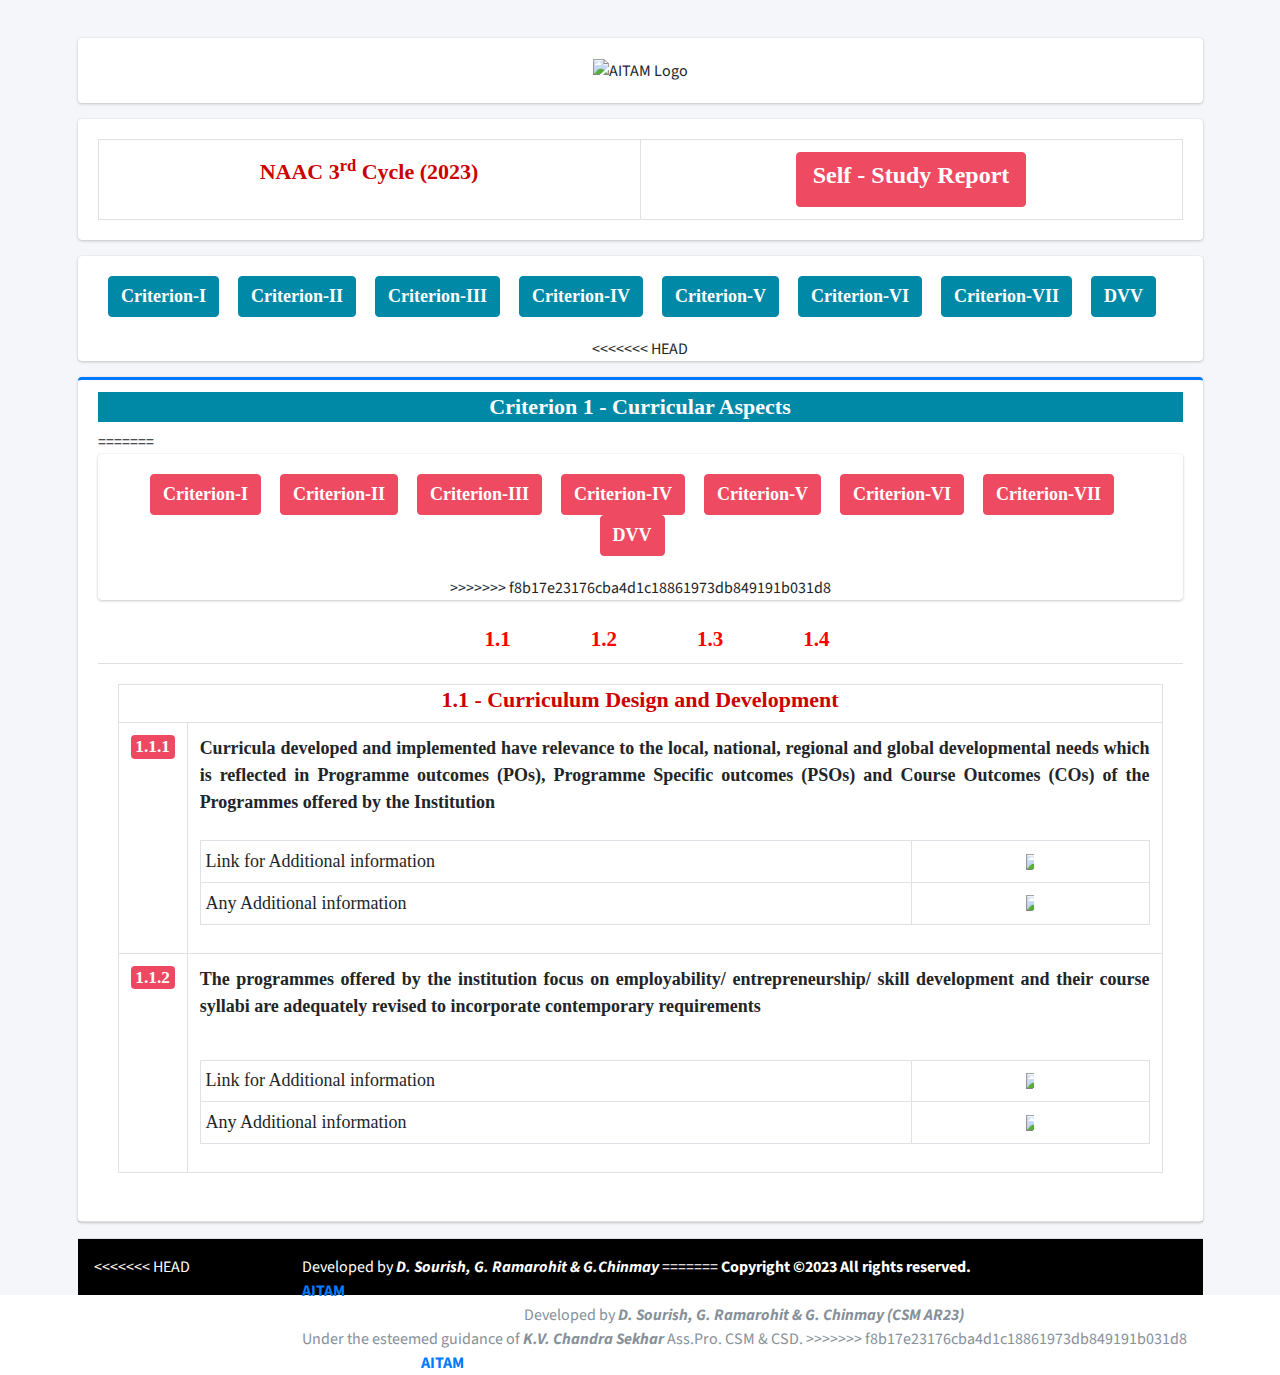
==== commit f6eb136e: "added 6 file" ====
--- a/index.html
+++ b/index.html
@@ -72,6 +72,7 @@
             <a href="criterion7.php" class="btn btn-primary" style="font-size:18px;font-family: cambria;"><b>Criterion-VII</b></a>&emsp;
             <a href="DVV.php" class="btn btn-primary" style="font-size:18px;font-family: cambria;"><b>DVV</b></a>&emsp;
           </div>
+<<<<<<< HEAD
         </div>
     </div>
 </div>        <div class="row" >
@@ -80,6 +81,29 @@
               <div class="card-header">
                 <!--h3 class="card-title m-0">1.1 Curriculum Design and Development</h3-->
                 <h3 style="text-align: center;background:#0089a7;line-height:30px;font-size:22px;font-family: cambria;color: #fff;padding: 0px;"><strong> Criterion 1 - Curricular Aspects  </strong></h3>
+=======
+          <div class="row" align="center">
+            <div class="col-lg-12">
+              <div class="card">
+                <div class="card-body">
+                  <a href="criterion1.php" class="btn btn-info" style="font-size:18px;font-family: cambria;"
+                    bgcolor="#ee4a62"><b>Criterion-I</b></a>&emsp;
+                  <a href="2.html" class="btn btn-info" style="font-size:18px;font-family: cambria;"
+                    bgcolor="#ee4a62"><b>Criterion-II</b></a>&emsp;
+                  <a href="3.html" class="btn btn-info" style="font-size:18px;font-family: cambria;"
+                    bgcolor="#ee4a62"><b>Criterion-III</b></a>&emsp;
+                  <a href="4.html" class="btn btn-info" style="font-size:18px;font-family: cambria;"
+                    bgcolor="#ee4a62"><b>Criterion-IV</b></a>&emsp;
+                  <a href="5.html" class="btn btn-info" style="font-size:18px;font-family: cambria;"
+                    bgcolor="#ee4a62"><b>Criterion-V</b></a>&emsp;
+                  <a href="6.html" class="btn btn-info" style="font-size:18px;font-family: cambria;"
+                    bgcolor="#ee4a62"><b>Criterion-VI</b></a>&emsp;
+                  <a href="7.html" class="btn btn-info" style="font-size:18px;font-family: cambria;"
+                    bgcolor="#ee4a62"><b>Criterion-VII</b></a>&emsp;
+                  <a href="DVV.html" class="btn btn-info" style="font-size:18px;font-family: cambria;"
+                    bgcolor="#ee4a62"><b>DVV</b></a>&emsp;
+                </div>
+>>>>>>> f8b17e23176cba4d1c18861973db849191b031d8
               </div>
               <div class="card-header p-0">
                 <ul class="nav nav-pills">
@@ -370,9 +394,21 @@
 
   <!-- Main Footer -->
   <footer class="main-footer">
+<<<<<<< HEAD
     <!-- To the right -->
     <div class="float-right d-none d-sm-inline">
      Developed by <strong><i>D. Sourish, G. Ramarohit & G.Chinmay</i></strong>
+=======
+
+    <!-- Default to the left -->
+    <strong>Copyright &copy;2023 All rights reserved.<br><a href="https://www.adityatekkali.edu.in/">AITAM</a></strong>
+    <!-- To the center -->
+    <br>
+    <div class="credits">
+      Developed by <i><strong>D. Sourish, G. Ramarohit & G. Chinmay (CSM AR23)</strong></i>
+      <br>
+      Under the esteemed guidance of<i><strong> K.V. Chandra Sekhar</strong></i> Ass.Pro. CSM & CSD.
+>>>>>>> f8b17e23176cba4d1c18861973db849191b031d8
     </div>
     <!-- Default to the left -->
     <strong>Copyright &copy;2023 <a href="https://www.adityatekkali.edu.in/">AITAM</a></strong> 
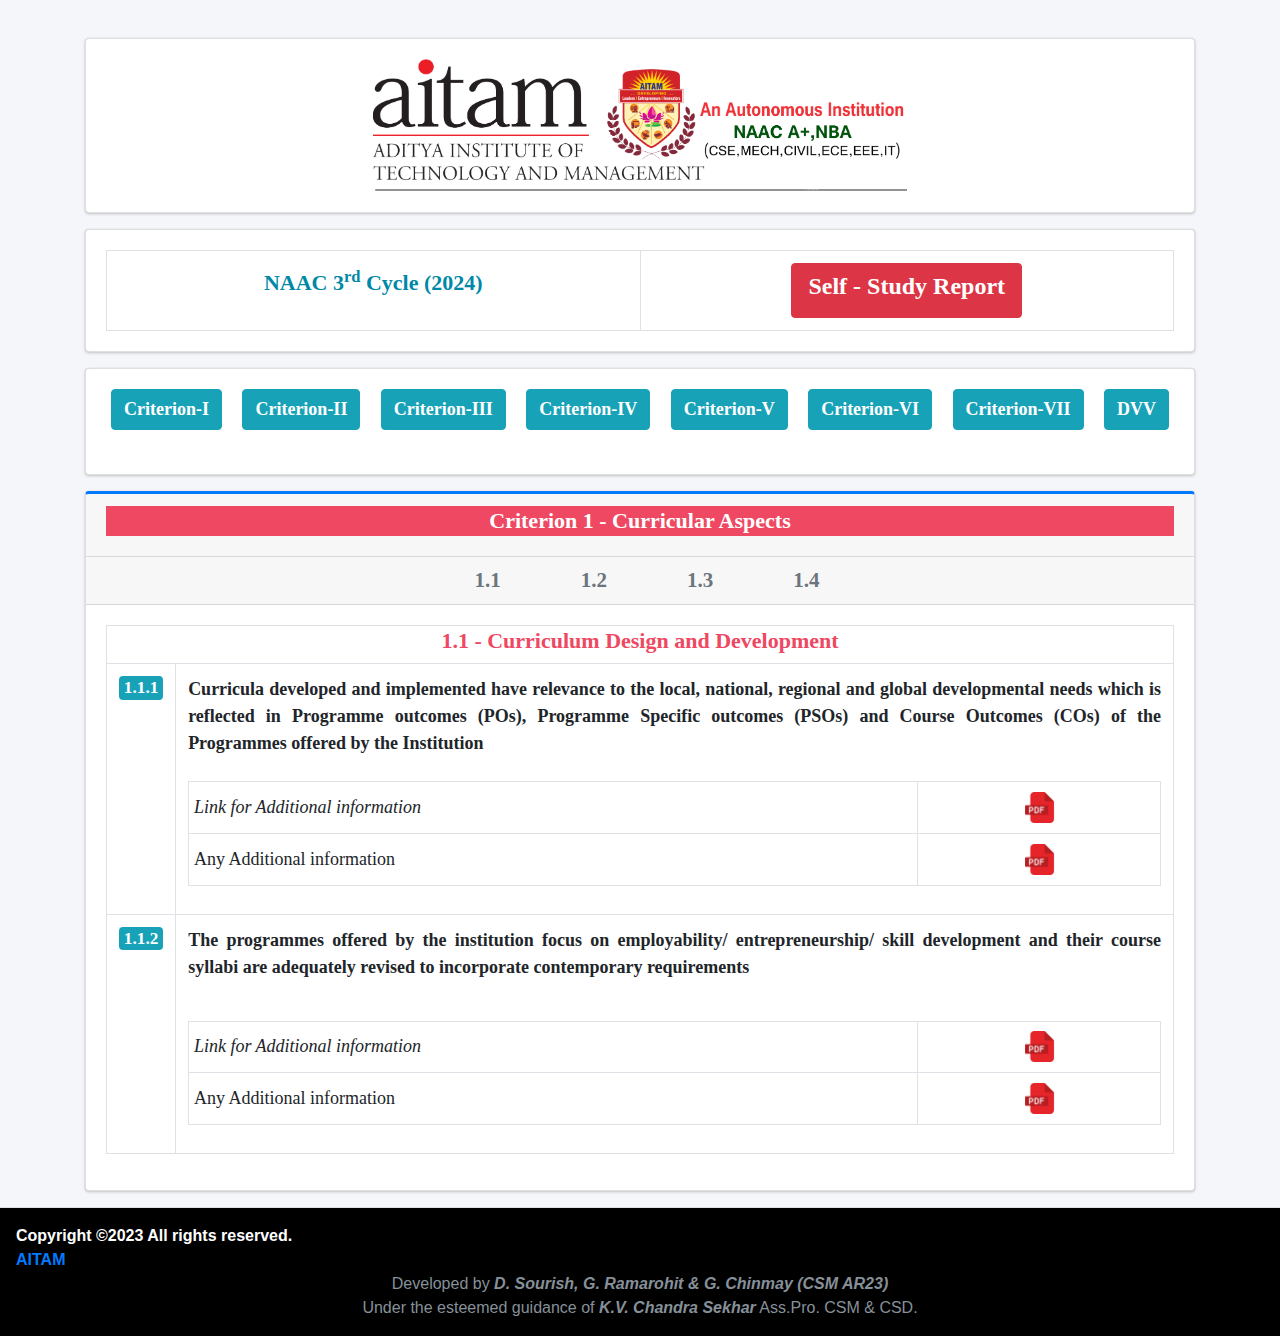
==== commit 71f9ff43: "Compleated DVV" ====
--- a/index.html
+++ b/index.html
@@ -1,92 +1,88 @@
 <!DOCTYPE html>
 <html lang="en">
+
 <head>
   <meta charset="utf-8">
   <meta name="viewport" content="width=device-width, initial-scale=1">
   <title>AITAM | NAAC</title>
 
   <!-- Google Font: Source Sans Pro -->
-  <link rel="stylesheet" href="https://fonts.googleapis.com/css?family=Source+Sans+Pro:300,400,400i,700&display=fallback">
+  <link rel="stylesheet"
+    href="https://fonts.googleapis.com/css?family=Source+Sans+Pro:300,400,400i,700&display=fallback">
   <!-- Font Awesome Icons -->
   <link rel="stylesheet" href="icons.css">
   <!-- Theme style -->
   <link rel="stylesheet" href="styles.css">
+  <script src="https://cdn.jsdelivr.net/npm/bootstrap@5.0.0/dist/js/bootstrap.bundle.min.js"></script>
+  <!-- Bootstrap CSS -->
+  <link rel="stylesheet" href="https://stackpath.bootstrapcdn.com/bootstrap/4.3.1/css/bootstrap.min.css">
+
+  <!-- Bootstrap JS and Popper.js -->
+  <script src="https://code.jquery.com/jquery-3.3.1.slim.min.js"></script>
+  <script src="https://cdnjs.cloudflare.com/ajax/libs/popper.js/1.14.7/umd/popper.min.js"></script>
+  <script src="https://stackpath.bootstrapcdn.com/bootstrap/4.3.1/js/bootstrap.min.js"></script>
+
 </head>
+
 <body class="hold-transition layout-top-nav">
-<div class="wrapper">
-
-  
-
-  <!-- Content Wrapper. Contains page content -->
-  <div class="content-wrapper">
-    <!-- Content Header (Page header) -->
-    <div class="content-header">
-      <div class="container">
-        <div class="row mb-2">
-          <div class="col-sm-6">
-          </div><!-- /.col -->
-        </div><!-- /.row -->
-      </div><!-- /.container-fluid -->
-    </div>
-    <!-- /.content-header -->
-
-    <!-- Main content -->
-    <div class="content">
-      <div class="container">
-        <style>
-    
-</style>
-<div class="row" align="center">
-    <div class="col-lg-12">
-        <div class="card">
-          <div class="card-body">
-            <img alt="AITAM Logo" src="logo-dark-2.png">
-          </div>
-        </div>
-    </div>
-</div>
-<div class="row" align="center">
-    <div class="col-lg-12">
-        <div class="card">
-          <div class="card-body">
-             <table class="table table-bordered">
-            <tr>
-                <th style="width:50%;vertical-align: middle;text-align: center;"><p style="color:#cc0000; font-size:22px;font-family: cambria; "><strong>NAAC 3<sup>rd</sup> Cycle (2023)</strong></p></th>
-                <th style="width:50%; text-align: center;"><a class="btn btn-info btn-lg padding5 rounded"  href="RGM-SSR.pdf" target="_blank"><h4 style="color:#fff; font-family: cambria;"><strong>Self - Study Report </strong> </h4> </a></th>
-            </tr>
-           </table>  
-        </div>
-        </div>
-    </div>
-</div>
-<div class="row" align="center">
-    <div class="col-lg-12">
-        <div class="card">
-          <div class="card-body">
-            <a href="criterion1.php" class="btn btn-primary" style="font-size:18px;font-family: cambria;"><b>Criterion-I</b></a>&emsp;
-            <a href="criterion2.php" class="btn btn-primary" style="font-size:18px;font-family: cambria;"><b>Criterion-II</b></a>&emsp;
-            <a href="criterion3.php" class="btn btn-primary" style="font-size:18px;font-family: cambria;"><b>Criterion-III</b></a>&emsp;
-            <a href="criterion4.php" class="btn btn-primary" style="font-size:18px;font-family: cambria;"><b>Criterion-IV</b></a>&emsp;
-            <a href="criterion5.php" class="btn btn-primary" style="font-size:18px;font-family: cambria;"><b>Criterion-V</b></a>&emsp;
-            <a href="criterion6.php" class="btn btn-primary" style="font-size:18px;font-family: cambria;"><b>Criterion-VI</b></a>&emsp;
-            <a href="criterion7.php" class="btn btn-primary" style="font-size:18px;font-family: cambria;"><b>Criterion-VII</b></a>&emsp;
-            <a href="DVV.php" class="btn btn-primary" style="font-size:18px;font-family: cambria;"><b>DVV</b></a>&emsp;
-          </div>
-<<<<<<< HEAD
-        </div>
-    </div>
-</div>        <div class="row" >
-          <div class="col-lg-12">
-            <div class="card card-primary card-outline" >
-              <div class="card-header">
-                <!--h3 class="card-title m-0">1.1 Curriculum Design and Development</h3-->
-                <h3 style="text-align: center;background:#0089a7;line-height:30px;font-size:22px;font-family: cambria;color: #fff;padding: 0px;"><strong> Criterion 1 - Curricular Aspects  </strong></h3>
-=======
+  <div class="wrapper">
+
+
+
+    <!-- Content Wrapper. Contains page content -->
+    <div class="content-wrapper">
+      <!-- Content Header (Page header) -->
+      <div class="content-header">
+        <div class="container">
+          <div class="row mb-2">
+            <div class="col-sm-6">
+            </div><!-- /.col -->
+          </div><!-- /.row -->
+        </div><!-- /.container-fluid -->
+      </div>
+      <!-- /.content-header -->
+
+      <!-- Main content -->
+      <div class="content">
+        <div class="container">
+          <style>
+
+          </style>
           <div class="row" align="center">
             <div class="col-lg-12">
               <div class="card">
                 <div class="card-body">
-                  <a href="criterion1.php" class="btn btn-info" style="font-size:18px;font-family: cambria;"
+                  <a href="https://www.adityatekkali.edu.in/">
+                    <img alt="AITAM Logo" src="logo.png">
+                  </a>
+                </div>
+              </div>
+            </div>
+          </div>
+          <div class="row" align="center">
+            <div class="col-lg-12">
+              <div class="card">
+                <div class="card-body">
+                  <table class="table table-bordered">
+                    <tr>
+                      <th style="width:50%;vertical-align: middle;text-align: center;">
+                        <p style="color:#0089a7; font-size:22px;font-family: cambria; "><strong>NAAC 3<sup>rd</sup>
+                            Cycle (2024)</strong></p>
+                      </th>
+                      <th style="width:50%; text-align: center;"><a class="btn btn-danger btn-lg padding5 rounded" href="RGM-SSR.pdf" target="_blank">
+                          <h4 style="color:#fff; font-family: cambria;"><strong>Self - Study Report </strong> </h4>
+                        </a></th>
+                    </tr>
+                  </table>
+                </div>
+              </div>
+            </div>
+          </div>
+          <div class="row" align="center">
+            <div class="col-lg-12">
+              <div class="card">
+                <div class="card-body">
+                  <a href="index.html" class="btn btn-info" style="font-size:18px;font-family: cambria;"
                     bgcolor="#ee4a62"><b>Criterion-I</b></a>&emsp;
                   <a href="2.html" class="btn btn-info" style="font-size:18px;font-family: cambria;"
                     bgcolor="#ee4a62"><b>Criterion-II</b></a>&emsp;
@@ -103,302 +99,510 @@
                   <a href="DVV.html" class="btn btn-info" style="font-size:18px;font-family: cambria;"
                     bgcolor="#ee4a62"><b>DVV</b></a>&emsp;
                 </div>
->>>>>>> f8b17e23176cba4d1c18861973db849191b031d8
               </div>
-              <div class="card-header p-0">
-                <ul class="nav nav-pills">
-                  <!--li class="nav-item"><a class="nav-link active" href="#activity" data-toggle="tab">1.1</a></li-->
-                  <li>&emsp;&emsp;&emsp;&emsp;&emsp;&emsp;&emsp;&emsp;&emsp;&emsp;&emsp;&emsp;&emsp;&emsp;&emsp;&emsp;&emsp;&emsp;&emsp;
-                  &emsp;&emsp;&emsp;&emsp;</li>
-                
-                  <li class="nav-item"><a class="nav-link" href="#timeline" data-toggle="tab"><strong><font style="font-size:21px;font-family:cambria; color:red">1.1</strong></font></a> </li>
+            </div>
+          </div>
+          <div class="row">
+            <div class="col-lg-12">
+              <div class="card card-primary card-outline">
+                <div class="card-header">
+                  <!--h3 class="card-title m-0">1.1 Curriculum Design and Development</h3-->
+                  <h3
+                    style="text-align: center;background:#EE4862;line-height:30px;font-size:22px;font-family: cambria;color: #fff;padding: 0px;">
+                    <strong> Criterion 1 - Curricular Aspects </strong>
+                  </h3>
+                </div>
+                <div class="card-header p-0">
+                  <ul class="nav nav-pills">
+                    <!--li class="nav-item"><a class="nav-link active" href="#activity" data-toggle="tab">1.1</a></li-->
+                    <li>
+                      &emsp;&emsp;&emsp;&emsp;&emsp;&emsp;&emsp;&emsp;&emsp;&emsp;&emsp;&emsp;&emsp;&emsp;&emsp;&emsp;&emsp;&emsp;&emsp;
+                      &emsp;&emsp;&emsp;&emsp;</li>
+
+                    <li class="nav-item">
+                      <a class="nav-link" href="#timeline" data-toggle="tab">
+                        <strong>
+                          <font style="font-size:21px;font-family:cambria;">1.1
+                          </font>
+                        </strong>
+                      </a>
+                    </li>
                     <li>&emsp;&emsp;&emsp;</li>
-                  <li class="nav-item"><a class="nav-link" href="#timeline1" data-toggle="tab"><strong><font style="font-size:21px;font-family:cambria; color:red">1.2</strong></font></a></li>
-                   <li>&emsp;&emsp;&emsp;</li>
-                  <li class="nav-item"><a class="nav-link" href="#timeline2" data-toggle="tab"><strong><font style="font-size:21px;font-family:cambria; color:red">1.3</strong></font></a></li>
-                   <li>&emsp;&emsp;&emsp;</li>
-                  <li class="nav-item"><a class="nav-link" href="#timeline3" data-toggle="tab"><strong><font style="font-size:21px;font-family:cambria; color:red">1.4</strong></font></a></li>
-                <!--li>  <button type="button" class="btn btn-danger" href="#timeline" data-toggle="tab">1.1</button>&emsp; </li-->
+                    <li class="nav-item">
+                      <a class="nav-link" href="#timeline1" data-toggle="tab"><strong>
+                          <font style="font-size:21px;font-family:cambria;">1.2
+                          </font>
+                        </strong>
+                      </a>
+                    </li>
+                    <li>&emsp;&emsp;&emsp;</li>
+                    <li class="nav-item">
+                      <a class="nav-link" href="#timeline2" data-toggle="tab">
+                        <strong>
+                          <font style="font-size:21px;font-family:cambria;">1.3
+                          </font>
+                        </strong>
+                      </a>
+                    </li>
+                    <li>&emsp;&emsp;&emsp;</li>
+                    <li class="nav-item"><a class="nav-link" href="#timeline3" data-toggle="tab"><strong>
+                          <font style="font-size:21px;font-family:cambria;">1.4
+                          </font>
+                        </strong>
+                      </a>
+                    </li>
+                    <!--li>  <button type="button" class="btn btn-danger" href="#timeline" data-toggle="tab">1.1</button>&emsp; </li-->
                   </ul>
-             </div><!-- /.card-header -->
-              <div class="card-body">
-                <div class="tab-content">
-               
-                  <!-- /.tab-pane -->
-                  <div class="active tab-pane" id="timeline">
-                    <table class="table table-bordered">
-                    <tr><td colspan="2"> <h3 style="text-align: center;line-height:05px;font-size:22px;font-family: cambria;color: #cc0000;"><strong> 1.1 - Curriculum Design and Development  </strong></h3></td>
-                        <tr> 
-                            <td style="font-family:cambria"> <span class="badge badge-info" ><big><big>1.1.1</big></big></span><!--<br>Q<sub>l</sub>M <br>(20)--></td>
-                            <td align='justify'>
-                                <b style="font-size:18px;font-family: cambria;color:;">Curricula developed and implemented have relevance to the local, national,  regional and global developmental needs which is reflected in Programme outcomes (POs), Programme Specific outcomes (PSOs) and  Course Outcomes (COs) of the Programmes offered by the Institution</b><br>
-                                <br>
-                                <table class="table table-hover table-sm table-bordered col-md-12" style='margin-left: auto; margin-right: auto;'>
-                                <tr>
-                                    <td align='left' style="vertical-align: middle; font-family: cambria;font-size:18px;"><i class='fas fa-pdf-file'></i> Link for Additional information</button>
-                                    </td>
-                                    <td width='25%' align='center'><button class="btn btn-sm "><i class='fas fa-pdf-file'></i><a href="pdf/C1/1.1.1_1693706512_12856.pdf" target="_blank"><img src="pdfimg.png"></button> </a></td>
-                                </tr>
-                                <tr>
-                                    <td align='left' style="vertical-align: middle; font-family: cambria;font-size:18px;">Any Additional information</button>
-                                    </td>
-                                    <td width='25%' align='center'><button class="btn btn-sm "><i class='fas fa-pdf-file'></i><a href="#" target="_blank"><img src="pdfimg.png"></button></a></td>
-                                </tr>
-                                
-                                </table>
-                            </td>
+                </div><!-- /.card-header -->
+                <div class="card-body">
+                  <div class="tab-content">
+
+                    <!-- /.tab-pane -->
+                    <div class="active tab-pane" id="timeline">
+                      <table class="table table-bordered">
+                        <tr>
+                          <td colspan="2">
+                            <h3
+                              style="text-align: center;line-height:05px;font-size:22px;font-family: cambria;color: #EE4862;">
+                              <strong> 1.1 - Curriculum Design and Development </strong>
+                            </h3>
+                          </td>
+                        <tr>
+                          <td style="font-family:cambria">
+                            <span class="badge badge-info">
+                              <big><big>1.1.1</big></big>
+                            </span>
+                            <!--<br>Q<sub>l</sub>M <br>(20)-->
+                          </td>
+                          <td align='justify'>
+                            <b style="font-size:18px;font-family: cambria;color:;">Curricula developed and implemented
+                              have relevance to the local, national, regional and global developmental needs which is
+                              reflected in Programme outcomes (POs), Programme Specific outcomes (PSOs) and Course
+                              Outcomes (COs) of the Programmes offered by the Institution</b>
+                            <br>
+                            <br>
+                            <table class="table table-hover table-sm table-bordered col-md-12"
+                              style='margin-left: auto; margin-right: auto;'>
+                              <tr>
+                                <td align='left' style="vertical-align: middle; font-family: cambria;font-size:18px;">
+                                  <i class='fas fa-pdf-file'>Link for Additional information </i>
+                                </td>
+                                <td width='25%' align='center'><button class="btn btn-sm "><i
+                                      class='fas fa-pdf-file'></i><a href="pdf/C1/1.1.1_1693706512_12856.pdf"
+                                      target="_blank"><img src="pdf.png"></button> </a></td>
+                              </tr>
+                              <tr>
+                                <td align='left' style="vertical-align: middle; font-family: cambria;font-size:18px;">
+                                  Any Additional information
+                                </td>
+                                <td width='25%' align='center'>
+                                  <button class="btn btn-sm ">
+                                    <i class='fas fa-pdf-file'></i><a href="#" target="_blank"><img
+                                        src="pdf.png"></button></a>
+                                </td>
+                              </tr>
+
+                            </table>
+                          </td>
                         </tr>
-                        <tr> 
-                            <td style="font-family:cambria">  <span class="badge badge-info"><big><big> <b>1.1.2 </b></big></big></span><!--<br>Q<sub>n</sub>M <br>(20)--></td>
-                            <td align='justify'>
-                                <p class="margin-bottom-0"><b style="font-size:18px;font-family: cambria;color:;">The programmes offered by the institution focus on employability/ entrepreneurship/ skill development and their course syllabi are adequately revised to incorporate contemporary requirements</b></p>
-                                
-                                <br>
-                                <table class="table table-hover table-sm table-bordered col-md-12" style='margin-left: auto; margin-right: auto;'>
-                                <tr>
-                                    <td align='left' style="vertical-align: middle; font-family: cambria;font-size:18px;"><i class='fas fa-pdf-file'></i> Link for Additional information</button>
-                                    </td>
-                                    <td width='25%' align='center'><button class="btn btn-sm "><i class='fas fa-pdf-file'></i><a href="pdf/C1/1.1.1_1693706512_12856.pdf" target="_blank"><img src="pdfimg.png"></button> </a></td>
-                                </tr>
-                                <tr>
-                                    <td align='left' style="vertical-align: middle; font-family: cambria;font-size:18px;">Any Additional information</button>
-                                    </td>
-                                    <td width='25%' align='center'><button class="btn btn-sm "><i class='fas fa-pdf-file'></i><a href="#" target="_blank"><img src="pdfimg.png"></button></a></td>
-                                </tr>
-                                
-                                </table>
-                                </td>
+                        <tr>
+                          <td style="font-family:cambria"> <span class="badge badge-info"><big><big> <b>1.1.2
+                                  </b></big></big></span><!--<br>Q<sub>n</sub>M <br>(20)--></td>
+                          <td align='justify'>
+                            <p class="margin-bottom-0"><b style="font-size:18px;font-family: cambria;color:;">The
+                                programmes offered by the institution focus on employability/ entrepreneurship/ skill
+                                development and their course syllabi are adequately revised to incorporate contemporary
+                                requirements</b></p>
+
+                            <br>
+                            <table class="table table-hover table-sm table-bordered col-md-12"
+                              style='margin-left: auto; margin-right: auto;'>
+                              <tr>
+                                <td align='left' style="vertical-align: middle; font-family: cambria;font-size:18px;"><i
+                                    class='fas fa-pdf-file'>Link for Additional information</i>
+                                </td>
+                                <td width='25%' align='center'><button class="btn btn-sm "><i
+                                      class='fas fa-pdf-file'></i><a href="pdf/C1/1.1.1_1693706512_12856.pdf"
+                                      target="_blank"><img src="pdf.png"></button> </a></td>
+                              </tr>
+                              <tr>
+                                <td align='left' style="vertical-align: middle; font-family: cambria;font-size:18px;">
+                                  Any Additional information
+                                </td>
+                                <td width='25%' align='center'><button class="btn btn-sm "><i
+                                      class='fas fa-pdf-file'></i><a href="#" target="_blank"><img
+                                        src="pdf.png"></button></a></td>
+                              </tr>
+
+                            </table>
+                          </td>
                         </tr>
-                    </table>
+                      </table>
+                    </div>
+                    <!-- /.tab-pane -->
+
+                    <div class="tab-pane" id="timeline1">
+
+                      <table class="table table-bordered">
+                        <tr>
+                          <td colspan="2">
+                            <h3
+                              style="text-align: center;line-height:05px;font-size:22px;font-family: cambria;color: #cc0000;">
+                              <strong> 1.2 - Academic Flexibility </strong>
+                            </h3>
+                          </td>
+                        <tr>
+                          <td style="font-family:cambria"> <span
+                              class="badge badge-info"><big><big>1.2.1</big></big></span><!--<br>Q<sub>l</sub>M <br>(20)-->
+                          </td>
+                          <td align='justify'>
+                            <b style="font-size:18px;font-family: cambria;color:;">Percentage of new courses introduced
+                              out of the total number of courses across all programmes offered during the last five
+                              years</b>
+                            <br>
+                            <i>
+                              <p style="font-size:18px;font-family: cambria;color:;">1.2.1.1 Number of new courses
+                                introduced during the last five years:<strong> 1035</strong> <br>
+                                1.2.1.2 Consolidated number of courses offered by the institution across all Programmes
+                                (without
+                                repeat count) during the last five years : <strong>1500 </strong></p>
+                            </i>
+                            <br>
+                            <table class="table table-hover table-sm table-bordered col-md-12"
+                              style='margin-left: auto; margin-right: auto;'>
+                              <tr>
+                                <td align='left' style="vertical-align: middle; font-family: cambria;font-size:18px;"><i
+                                    class='fas fa-pdf-file'> Minutes of relevant Academic Council/BOS
+                                    meetings</i>
+                                </td>
+                                <td width='25%' align='center'><button class="btn btn-sm "><i
+                                      class='fas fa-pdf-file'></i>
+                                    <a href="pdf/C1/1.2.1_1693722640_12856.pdf" target="_blank"><img
+                                        src="pdf.png"></button> </a></td>
+                              </tr>
+                              <tr>
+                                <td align='left' style="vertical-align: middle; font-family: cambria;font-size:18px;">
+                                  Link for Additional information</button>
+                                </td>
+                                <td width='25%' align='center'><button class="btn btn-sm "><i
+                                      class='fas fa-pdf-file'></i>
+                                    <a href="pdf/C1/1.2.1_1693722669_12856.pdf" target="_blank"><img
+                                        src="pdf.png"></button></a></td>
+                              </tr>
+                              <tr>
+                                <td align='left' style="vertical-align: middle; font-family: cambria;font-size:18px;">
+                                  Institutional data in the prescribed format</button>
+                                </td>
+                                <td width='25%' align='center'>
+                                  <button class="btn btn-sm ">
+                                    <i class='fas fa-pdf-file'></i><a href="excel/1.2.1.xlsx" target="_blank">
+                                      <img src="xls.png"></button></a>
+                                </td>
+                              </tr>
+                              <tr>
+                                <td align='left' style="vertical-align: middle; font-family: cambria;font-size:18px;">
+                                  Any Additional information</button>
+                                </td>
+                                <td width='25%' align='center'><button class="btn btn-sm "><i
+                                      class='fas fa-pdf-file'></i>
+                                    <a href="https://rgmcet.edu.in/NAAC/2023/1.2/1.2.1%20Index.pdf" target="_blank"><img
+                                        src="pdf.png"></button></a>
+                                </td>
+                              </tr>
+                            </table>
+                          </td>
+                        </tr>
+                      </table>
+                    </div>
+                    <div class="tab-pane" id="timeline2">
+                      <table class="table table-bordered">
+                        <tr>
+                          <td colspan="2">
+                            <h3
+                              style="text-align: center;line-height:05px;font-size:22px;font-family: cambria;color: #cc0000;">
+                              <strong> 1.3 - Curriculum Enrichment</strong>
+                            </h3>
+                          </td>
+                        <tr>
+                          <td style="font-family:cambria"> <span
+                              class="badge badge-info"><big><big>1.3.1</big></big></span><!--<br>Q<sub>l</sub>M <br>(20)-->
+                          </td>
+                          <td align='justify'>
+                            <b style="font-size:18px;font-family: cambria;color:;">Institution integrates cross-cutting
+                              issues relevant to Professional Ethics, Gender, Human Values, Environment and
+                              Sustainability and other value framework enshrined in Sustainable Development
+                              Goals and National Education Policy – 2020 into the Curriculum</b><br>
+                            <br>
+                            <table class="table table-hover table-sm table-bordered col-md-12"
+                              style='margin-left: auto; margin-right: auto;'>
+                              <tr>
+                                <td align='left' style="vertical-align: middle; font-family: cambria;font-size:18px;"><i
+                                    class='fas fa-pdf-file'></i> Link for Additional information</button>
+                                </td>
+                                <td width='25%' align='center'><button class="btn btn-sm "><i
+                                      class='fas fa-pdf-file'></i>
+                                    <a href="pdf/C1/1.3.1_1694408350_12856.pdf" target="_blank"><img
+                                        src="pdf.png"></button>
+                                  </a>
+                                </td>
+                              </tr>
+                              <tr>
+                                <td align='left' style="vertical-align: middle; font-family: cambria;font-size:18px;">
+                                  Any Additional information</button>
+                                </td>
+                                <td width='25%' align='center'><button class="btn btn-sm "><i
+                                      class='fas fa-pdf-file'></i><a href="#" target="_blank"><img
+                                        src="pdf.png"></button></a></td>
+                              </tr>
+
+                            </table>
+                          </td>
+                        </tr>
+                        <tr>
+                          <td style="font-family:cambria"> <span class="badge badge-info"><big><big> <b>1.3.2
+                                  </b></big></big></span><!--<br>Q<sub>n</sub>M <br>(20)--></td>
+                          <td align='justify'>
+                            <p class="margin-bottom-0"><b style="font-size:18px;font-family: cambria;color:;">Number of
+                                certificate/value added courses/Diploma Programmes offered by the institutions and
+                                online courses of MOOCs, SWAYAM/e-PG Pathshala/ NPTEL and other recognized platforms
+                                (without repeat count) where the students of the institution have enrolled and
+                                successfully
+                                completed during the last five years.</b></p>
+                            <p style="font-family:cambria; color:green; font-size:20px"><strong><i>Response : 324
+                              </strong></i></p>
+
+                            <table class="table table-hover table-sm table-bordered col-md-12"
+                              style='margin-left: auto; margin-right: auto;'>
+                              <tr>
+                                <td align='left' style="vertical-align: middle; font-family: cambria;font-size:18px;"><i
+                                    class='fas fa-pdf-file'></i> List of students and the attendance sheet for the above
+                                  mentioned programs</button>
+                                </td>
+                                <td width='25%' align='center'><button class="btn btn-sm "><i
+                                      class='fas fa-pdf-file'></i><a href="pdf/C1/1.3.2_1694409764_12856.pdf"
+                                      target="_blank"><img src="pdf.png"></button> </a></td>
+                              </tr>
+                              <tr>
+                                <td align='left' style="vertical-align: middle; font-family: cambria;font-size:18px;">
+                                  Institutional programme brochure/notice for Certificate/Value added programs with
+                                  course &emsp; modules and outcomes </td>
+                                <td width='25%' align='center'><button class="btn btn-sm "><i
+                                      class='fas fa-pdf-file'></i><a href="pdf/C1/1.3.2_1694409773_12856.pdf"
+                                      target="_blank"><img src="pdf.png"></button></a></td>
+                              </tr>
+                              <tr>
+                                <td align='left' style="vertical-align: middle; font-family: cambria;font-size:18px;">
+                                  Institutional data in the prescribed format</button>
+                                </td>
+                                <td width='25%' align='center'><button class="btn btn-sm "><i
+                                      class='fas fa-pdf-file'></i><a href="pdf/C1/1.3.2_1694410050_12856.xlsx"
+                                      target="_blank"><img src="xls.png"></button></a></td>
+                              </tr>
+                              <tr>
+                                <td align='left' style="vertical-align: middle; font-family: cambria;font-size:18px;">
+                                  Evidence of course completion, like course completion certificate etc</button>
+                                </td>
+                                <td width='25%' align='center'><button class="btn btn-sm "><i
+                                      class='fas fa-pdf-file'></i><a href="pdf/C1/1.3.2_1694409780_12856.pdf"
+                                      target="_blank"><img src="pdf.png"></button></a></td>
+                              </tr>
+                              <tr>
+                                <td align='left' style="vertical-align: middle; font-family: cambria;font-size:18px;">
+                                  Any Additional information</button>
+                                </td>
+                                <td width='25%' align='center'><button class="btn btn-sm "><i
+                                      class='fas fa-pdf-file'></i><a href="#" target="_blank"><img
+                                        src="pdf.png"></button></a></td>
+                              </tr>
+                            </table>
+                          </td>
+                        </tr>
+                        <tr>
+                          <td style="font-family:cambria"> <span class="badge badge-info"><big><big> <b>1.3.3
+                                  </b></big></big></span><!--<br>Q<sub>n</sub>M <br>(20)--></td>
+                          <td align='justify'>
+                            <p class="margin-bottom-0"><b style="font-size:18px;font-family: cambria;color:;">Percentage
+                                of programmes that have components of field projects / research projects / internships
+                                during the last five years.</b></p>
+                            <p style="font-family:cambria; color:green; font-size:20px"><strong><i>Response : 100
+                              </strong></i></p>
+                            <i>
+                              <p style="font-size:18px;font-family: cambria;color:;">1.3.3.1 Total Number of programmes
+                                that have components of field projects / research projects /internships (without repeat
+                                count) during the last five years:<strong> 16</strong> <br>
+                                1.3.3.2 Total Number of programmes offered (without repeat count) during the last five
+                                years : <strong>16 </strong></p>
+                            </i>
+                            <br>
+                            <table class="table table-hover table-sm table-bordered col-md-12"
+                              style='margin-left: auto; margin-right: auto;'>
+                              <tr>
+                                <td align='left' style="vertical-align: middle; font-family: cambria;font-size:18px;"><i
+                                    class='fas fa-pdf-file'></i> Sample Internship completion letter provided by host
+                                  institutions
+                                </td>
+                                <td width='25%' align='center'><button class="btn btn-sm "><i
+                                      class='fas fa-pdf-file'></i><a href="pdf/C1/1.3.3_1694323119_12856.pdf"
+                                      target="_blank"><img src="pdf.png"></button> </a></td>
+                              </tr>
+                              <tr>
+                                <td align='left' style="vertical-align: middle; font-family: cambria;font-size:18px;">
+                                  Sample Evaluated project report/field work report submitted by the students</button>
+                                </td>
+                                <td width='25%' align='center'><button class="btn btn-sm "><i
+                                      class='fas fa-pdf-file'></i><a href="pdf/C1/1.3.3_1694324035_12856.pdf"
+                                      target="_blank"><img src="pdf.png"></button></a></td>
+                              </tr>
+                              <tr>
+                                <td align='left' style="vertical-align: middle; font-family: cambria;font-size:18px;">
+                                  Link for Additional information</button>
+                                </td>
+                                <td width='25%' align='center'><button class="btn btn-sm "><i
+                                      class='fas fa-pdf-file'></i><a href="pdf/C1/1.3.3_1694329667_12856.pdf"
+                                      target="_blank"><img src="pdf.png"></button></a></td>
+                              </tr>
+                              <tr>
+                                <td align='left' style="vertical-align: middle; font-family: cambria;font-size:18px;">
+                                  Program and course contents having element of field projects / research projects /
+                                  &emsp; &emsp; &emsp; &emsp; internships as approved by BOS</button>
+                                </td>
+                                <td width='25%' align='center'><button class="btn btn-sm "><i
+                                      class='fas fa-pdf-file'></i><a href="pdf/C1/1.3.3_1694330456_12856.pdf"
+                                      target="_blank"><img src="pdf.png"></button></a></td>
+                              </tr>
+                              <tr>
+                                <td align='left' style="vertical-align: middle; font-family: cambria;font-size:18px;">
+                                  Institutional data in the prescribed format (data template)</button>
+                                </td>
+                                <td width='25%' align='center'><button class="btn btn-sm "><i
+                                      class='fas fa-pdf-file'></i><a href="pdf/C1/1.3.3_1694322672_12856.xlsx"
+                                      target="_blank"><img src="xls.png"></button></a></td>
+                              </tr>
+                              <tr>
+                                <td align='left' style="vertical-align: middle; font-family: cambria;font-size:18px;">
+                                  Any Additional information</button>
+                                </td>
+                                <td width='25%' align='center'><button class="btn btn-sm "><i
+                                      class='fas fa-pdf-file'></i><a href="#" target="_blank"><img
+                                        src="pdf.png"></button></a></td>
+                              </tr>
+                            </table>
+                          </td>
+                        </tr>
+                      </table>
+                    </div>
+
+                    <div class="tab-pane" id="timeline3">
+                      <table class="table table-bordered">
+                        <tr>
+                          <td colspan="2">
+                            <h3
+                              style="text-align: center;line-height:05px;font-size:22px;font-family: cambria;color: #cc0000;">
+                              <strong> 1.4 - Feedback System</strong>
+                            </h3>
+                          </td>
+                        <tr>
+                          <td style="font-family:cambria"> <span
+                              class="badge badge-info"><big><big>1.4.1</big></big></span><!--<br>Q<sub>l</sub>M <br>(20)-->
+                          </td>
+                          <td align='justify'>
+                            <b style="font-size:18px;font-family: cambria;color:;">Structured feedback for curriculum
+                              and its transaction is regularly obtained from stakeholders like Students, Teachers,
+                              Employers, Alumni, Academic peers etc., and Feedback processes of the institution may be
+                              classified as follows</b>
+                            <br><br>
+                            <p style="font-family:cambria; color:green; font-size:20px"><strong><i>Response : A.
+                                  (Feedback collected, analysed, action taken & communicated to the relevant bodies and
+                                  feedback hosted on the institutional website) </strong></i></p>
+                            <table class="table table-hover table-sm table-bordered col-md-12"
+                              style='margin-left: auto; margin-right: auto;'>
+                              <tr>
+                                <td align='left' style="vertical-align: middle; font-family: cambria;font-size:18px;"><i
+                                    class='fas fa-pdf-file'></i> Feedback analysis report submitted to appropriate
+                                  bodies</button>
+                                </td>
+                                <td width='25%' align='center'><button class="btn btn-sm "><i
+                                      class='fas fa-pdf-file'></i><a href="pdf/C1/1.4.1_1694341043_12856.pdf"
+                                      target="_blank"><img src="pdf.png"></button> </a></td>
+                              </tr>
+                              <tr>
+                                <td align='left' style="vertical-align: middle; font-family: cambria;font-size:18px;"><i
+                                    class='fas fa-pdf-file'></i> Sample feedback forms </button>
+                                </td>
+                                <td width='25%' align='center'><button class="btn btn-sm "><i
+                                      class='fas fa-pdf-file'></i><a href="pdf/C1/1.4.1_1694341531_12856.pdf"
+                                      target="_blank"><img src="pdf.png"></button> </a></td>
+                              </tr>
+                              <tr>
+                                <td align='left' style="vertical-align: middle; font-family: cambria;font-size:18px;"><i
+                                    class='fas fa-pdf-file'></i> Action taken report on the feedback analysis</button>
+                                </td>
+                                <td width='25%' align='center'><button class="btn btn-sm "><i
+                                      class='fas fa-pdf-file'></i><a href="pdf/C1/1.4.1_1694340987_12856.pdf"
+                                      target="_blank"><img src="pdf.png"></button> </a></td>
+                              </tr>
+                              <tr>
+                                <td align='left' style="vertical-align: middle; font-family: cambria;font-size:18px;">
+                                  Any Additional information</button>
+                                </td>
+                                <td width='25%' align='center'><button class="btn btn-sm "><i
+                                      class='fas fa-pdf-file'></i><a href="#" target="_blank"><img
+                                        src="pdf.png"></button></a></td>
+                              </tr>
+                              <tr>
+                                <td align='left' style="vertical-align: middle; font-family: cambria;font-size:18px;">A
+                                  Link of institution’s website where comprehensive feedback, its analytics and action
+                                  taken &emsp; report are hosted</button>
+                                </td>
+                                <td width='25%' align='center'><button class="btn btn-sm "><i
+                                      class='fas fa-pdf-file'></i><a
+                                      href="#" target="_blank"><img
+                                        src="pdf.png"></button></a></td>
+                              </tr>
+
+                            </table>
+                          </td>
+                        </tr>
+                      </table>
+
+
+
+
+
+
+                    </div>
+
+
+                    <!-- /.tab-pane -->
                   </div>
-                  <!-- /.tab-pane -->
-
-                  <div class="tab-pane" id="timeline1">
-                  
-                    <table class="table table-bordered">
-                    <tr><td colspan="2"> <h3 style="text-align: center;line-height:05px;font-size:22px;font-family: cambria;color: #cc0000;"><strong> 1.2 - Academic Flexibility  </strong></h3></td>
-                        <tr> 
-                            <td style="font-family:cambria"> <span class="badge badge-info"><big><big>1.2.1</big></big></span><!--<br>Q<sub>l</sub>M <br>(20)--></td>
-                            <td align='justify'>
-                                <b style="font-size:18px;font-family: cambria;color:;">Percentage of new courses introduced out of the total number of courses across all programmes offered during the last five years</b>
-                                <br>
-                                <i><p style="font-size:18px;font-family: cambria;color:;">1.2.1.1 Number of new courses introduced during the last five years:<strong> 1035</strong> <br>  
-                                1.2.1.2 Consolidated number of courses offered by the institution across all Programmes (without
-                                    repeat count) during the last five years : <strong>1500 </strong></p></i>
-                                <br>
-                                <table class="table table-hover table-sm table-bordered col-md-12" style='margin-left: auto; margin-right: auto;'>
-                                <tr>
-                                    <td align='left' style="vertical-align: middle; font-family: cambria;font-size:18px;"><i class='fas fa-pdf-file'></i> Minutes of relevant Academic Council/BOS meetings</button>
-                                    </td>
-                                    <td width='25%' align='center'><button class="btn btn-sm "><i class='fas fa-pdf-file'></i><a href="pdf/C1/1.2.1_1693722640_12856.pdf" target="_blank"><img src="pdfimg.png"></button> </a></td>
-                                </tr>
-                                <tr>
-                                    <td align='left' style="vertical-align: middle; font-family: cambria;font-size:18px;">Link for Additional information</button>
-                                    </td>
-                                    <td width='25%' align='center'><button class="btn btn-sm "><i class='fas fa-pdf-file'></i><a href="pdf/C1/1.2.1_1693722669_12856.pdf" target="_blank"><img src="pdfimg.png"></button></a></td>
-                                </tr>
-                                <tr>
-                                    <td align='left' style="vertical-align: middle; font-family: cambria;font-size:18px;">Institutional data in the prescribed format</button>
-                                    </td>
-                                    <td width='25%' align='center'><button class="btn btn-sm "><i class='fas fa-pdf-file'></i><a href="excel/1.2.1.xlsx" target="_blank"><img src="excel.png"></button></a></td>
-                                </tr>
-                                <tr>
-                                    <td align='left' style="vertical-align: middle; font-family: cambria;font-size:18px;">Any Additional information</button>
-                                    </td>
-                                    <td width='25%' align='center'><button class="btn btn-sm "><i class='fas fa-pdf-file'></i><a href="#" target="_blank"><img src="pdfimg.png"></button></a></td>
-                                </tr>
-                                </table>
-                            </td>
-                        </tr>
-                </table>
-                     </div>
-                   <div class="tab-pane" id="timeline2">
-                    <table class="table table-bordered">
-                    <tr><td colspan="2"> <h3 style="text-align: center;line-height:05px;font-size:22px;font-family: cambria;color: #cc0000;"><strong> 1.3 - Curriculum Enrichment</strong></h3></td>
-                        <tr> 
-                            <td style="font-family:cambria"> <span class="badge badge-info" ><big><big>1.3.1</big></big></span><!--<br>Q<sub>l</sub>M <br>(20)--></td>
-                            <td align='justify'>
-                                <b style="font-size:18px;font-family: cambria;color:;">Institution integrates cross-cutting issues relevant to Professional Ethics, Gender, Human Values, Environment and Sustainability and other value framework enshrined in Sustainable Development
-                                Goals and National Education Policy – 2020 into the Curriculum</b><br>
-                                <br>
-                                <table class="table table-hover table-sm table-bordered col-md-12" style='margin-left: auto; margin-right: auto;'>
-                                <tr>
-                                    <td align='left' style="vertical-align: middle; font-family: cambria;font-size:18px;"><i class='fas fa-pdf-file'></i> Link for Additional information</button>
-                                    </td>
-                                    <td width='25%' align='center'><button class="btn btn-sm "><i class='fas fa-pdf-file'></i><a href="pdf/C1/1.3.1_1694408350_12856.pdf" target="_blank"><img src="pdfimg.png"></button> </a></td>
-                                </tr>
-                                <tr>
-                                    <td align='left' style="vertical-align: middle; font-family: cambria;font-size:18px;">Any Additional information</button>
-                                    </td>
-                                    <td width='25%' align='center'><button class="btn btn-sm "><i class='fas fa-pdf-file'></i><a href="#" target="_blank"><img src="pdfimg.png"></button></a></td>
-                                </tr>
-                                
-                                </table>
-                            </td>
-                        </tr>
-                        <tr> 
-                            <td style="font-family:cambria">  <span class="badge badge-info"><big><big> <b>1.3.2 </b></big></big></span><!--<br>Q<sub>n</sub>M <br>(20)--></td>
-                            <td align='justify'>
-                                <p class="margin-bottom-0"><b style="font-size:18px;font-family: cambria;color:;">Number of certificate/value added courses/Diploma Programmes offered by the institutions and online courses of MOOCs, SWAYAM/e-PG Pathshala/ NPTEL and other recognized platforms (without repeat count) where the students of the institution have enrolled and successfully
-                                completed during the last five years.</b></p>
-                                <p style="font-family:cambria; color:green; font-size:20px"><strong><i>Response : 324 </strong></i></p>
-                            
-                                <table class="table table-hover table-sm table-bordered col-md-12" style='margin-left: auto; margin-right: auto;'>
-                                <tr>
-                                    <td align='left' style="vertical-align: middle; font-family: cambria;font-size:18px;"><i class='fas fa-pdf-file'></i> List of students and the attendance sheet for the above mentioned programs</button>
-                                    </td>
-                                    <td width='25%' align='center'><button class="btn btn-sm "><i class='fas fa-pdf-file'></i><a href="pdf/C1/1.3.2_1694409764_12856.pdf" target="_blank"><img src="pdfimg.png"></button> </a></td>
-                                </tr>
-                                <tr>
-                                    <td align='left' style="vertical-align: middle; font-family: cambria;font-size:18px;">Institutional programme brochure/notice for Certificate/Value added programs with course &emsp; modules and outcomes                                  </td>
-                                    <td width='25%' align='center'><button class="btn btn-sm "><i class='fas fa-pdf-file'></i><a href="pdf/C1/1.3.2_1694409773_12856.pdf" target="_blank"><img src="pdfimg.png"></button></a></td>
-                                </tr>
-                                <tr>
-                                    <td align='left' style="vertical-align: middle; font-family: cambria;font-size:18px;">Institutional data in the prescribed format</button>
-                                    </td>
-                                    <td width='25%' align='center'><button class="btn btn-sm "><i class='fas fa-pdf-file'></i><a href="pdf/C1/1.3.2_1694410050_12856.xlsx" target="_blank"><img src="excel.png"></button></a></td>
-                                </tr>
-                                <tr>
-                                    <td align='left' style="vertical-align: middle; font-family: cambria;font-size:18px;">Evidence of course completion, like course completion certificate etc</button>
-                                    </td>
-                                    <td width='25%' align='center'><button class="btn btn-sm "><i class='fas fa-pdf-file'></i><a href="pdf/C1/1.3.2_1694409780_12856.pdf" target="_blank"><img src="pdfimg.png"></button></a></td>
-                                </tr>
-                                <tr>
-                                    <td align='left' style="vertical-align: middle; font-family: cambria;font-size:18px;">Any Additional information</button>
-                                    </td>
-                                    <td width='25%' align='center'><button class="btn btn-sm "><i class='fas fa-pdf-file'></i><a href="#" target="_blank"><img src="pdfimg.png"></button></a></td>
-                                </tr>
-                                </table>
-                                </td>
-                        </tr>
-                        <tr> 
-                            <td style="font-family:cambria">  <span class="badge badge-info"><big><big> <b>1.3.3 </b></big></big></span><!--<br>Q<sub>n</sub>M <br>(20)--></td>
-                            <td align='justify'>
-                                <p class="margin-bottom-0"><b style="font-size:18px;font-family: cambria;color:;">Percentage of programmes that have components of field projects / research projects / internships during the last five years.</b></p>
-                                <p style="font-family:cambria; color:green; font-size:20px"><strong><i>Response : 100 </strong></i></p>
-                                <i><p style="font-size:18px;font-family: cambria;color:;">1.3.3.1 Total Number of programmes that have components of field projects / research projects /internships (without repeat count) during the last five years:<strong> 16</strong> <br>  
-                                1.3.3.2 Total Number of programmes offered (without repeat count) during the last five years : <strong>16 </strong></p></i>
-                                <br>
-                                <table class="table table-hover table-sm table-bordered col-md-12" style='margin-left: auto; margin-right: auto;'>
-                                <tr>
-                                    <td align='left' style="vertical-align: middle; font-family: cambria;font-size:18px;"><i class='fas fa-pdf-file'></i> Sample Internship completion letter provided by host institutions
-                                    </td>
-                                    <td width='25%' align='center'><button class="btn btn-sm "><i class='fas fa-pdf-file'></i><a href="pdf/C1/1.3.3_1694323119_12856.pdf" target="_blank"><img src="pdfimg.png"></button> </a></td>
-                                </tr>
-                                <tr>
-                                    <td align='left' style="vertical-align: middle; font-family: cambria;font-size:18px;">Sample Evaluated project report/field work report submitted by the students</button>
-                                    </td>
-                                    <td width='25%' align='center'><button class="btn btn-sm "><i class='fas fa-pdf-file'></i><a href="pdf/C1/1.3.3_1694324035_12856.pdf" target="_blank"><img src="pdfimg.png"></button></a></td>
-                                </tr>
-                                <tr>
-                                    <td align='left' style="vertical-align: middle; font-family: cambria;font-size:18px;">Link for Additional information</button>
-                                    </td>
-                                    <td width='25%' align='center'><button class="btn btn-sm "><i class='fas fa-pdf-file'></i><a href="pdf/C1/1.3.3_1694329667_12856.pdf" target="_blank"><img src="pdfimg.png"></button></a></td>
-                                </tr>
-                                <tr>
-                                    <td align='left' style="vertical-align: middle; font-family: cambria;font-size:18px;">Program and course contents having element of field projects /  research projects  /  &emsp; &emsp; &emsp; &emsp; internships as approved by BOS</button>
-                                    </td>
-                                    <td width='25%' align='center'><button class="btn btn-sm "><i class='fas fa-pdf-file'></i><a href="pdf/C1/1.3.3_1694330456_12856.pdf" target="_blank"><img src="pdfimg.png"></button></a></td>
-                                </tr>
-                                <tr>
-                                    <td align='left' style="vertical-align: middle; font-family: cambria;font-size:18px;">Institutional data in the prescribed format (data template)</button>
-                                    </td>
-                                    <td width='25%' align='center'><button class="btn btn-sm "><i class='fas fa-pdf-file'></i><a href="pdf/C1/1.3.3_1694322672_12856.xlsx" target="_blank"><img src="excel.png"></button></a></td>
-                                </tr>
-                                <tr>
-                                    <td align='left' style="vertical-align: middle; font-family: cambria;font-size:18px;">Any Additional information</button>
-                                    </td>
-                                    <td width='25%' align='center'><button class="btn btn-sm "><i class='fas fa-pdf-file'></i><a href="#" target="_blank"><img src="pdfimg.png"></button></a></td>
-                                </tr>
-                                </table>
-                                </td>
-                        </tr>
-                    </table>
-                   </div>
-                   
-                     <div class="tab-pane" id="timeline3">
-                   <table class="table table-bordered">
-                    <tr><td colspan="2"> <h3 style="text-align: center;line-height:05px;font-size:22px;font-family: cambria;color: #cc0000;"><strong> 1.4 - Feedback System</strong></h3></td>
-                        <tr> 
-                            <td style="font-family:cambria"> <span class="badge badge-info" ><big><big>1.4.1</big></big></span><!--<br>Q<sub>l</sub>M <br>(20)--></td>
-                            <td align='justify'>
-                                <b style="font-size:18px;font-family: cambria;color:;">Structured feedback for curriculum and its transaction is regularly obtained from stakeholders like Students, Teachers, Employers, Alumni, Academic peers etc., and Feedback processes of the institution may be classified as follows</b>
-                                <br><br>
-                                <p style="font-family:cambria; color:green; font-size:20px"><strong><i>Response : A. (Feedback collected, analysed, action taken & communicated to the relevant bodies and feedback hosted on the institutional website) </strong></i></p>
-                                <table class="table table-hover table-sm table-bordered col-md-12" style='margin-left: auto; margin-right: auto;'>
-                                <tr>
-                                    <td align='left' style="vertical-align: middle; font-family: cambria;font-size:18px;"><i class='fas fa-pdf-file'></i> Feedback analysis report submitted to appropriate bodies</button>
-                                    </td>
-                                    <td width='25%' align='center'><button class="btn btn-sm "><i class='fas fa-pdf-file'></i><a href="pdf/C1/1.4.1_1694341043_12856.pdf" target="_blank"><img src="pdfimg.png"></button> </a></td>
-                                </tr>
-                                <tr>
-                                    <td align='left' style="vertical-align: middle; font-family: cambria;font-size:18px;"><i class='fas fa-pdf-file'></i> Sample feedback forms </button>
-                                    </td>
-                                    <td width='25%' align='center'><button class="btn btn-sm "><i class='fas fa-pdf-file'></i><a href="pdf/C1/1.4.1_1694341531_12856.pdf" target="_blank"><img src="pdfimg.png"></button> </a></td>
-                                </tr>
-                                <tr>
-                                    <td align='left' style="vertical-align: middle; font-family: cambria;font-size:18px;"><i class='fas fa-pdf-file'></i> Action taken report on the feedback analysis</button>
-                                    </td>
-                                    <td width='25%' align='center'><button class="btn btn-sm "><i class='fas fa-pdf-file'></i><a href="pdf/C1/1.4.1_1694340987_12856.pdf" target="_blank"><img src="pdfimg.png"></button> </a></td>
-                                </tr>
-                                <tr>
-                                    <td align='left' style="vertical-align: middle; font-family: cambria;font-size:18px;">Any Additional information</button>
-                                    </td>
-                                    <td width='25%' align='center'><button class="btn btn-sm "><i class='fas fa-pdf-file'></i><a href="#" target="_blank"><img src="pdfimg.png"></button></a></td>
-                                </tr>
-                                    <tr>
-                                    <td align='left' style="vertical-align: middle; font-family: cambria;font-size:18px;">A Link of institution’s website where comprehensive feedback, its analytics and action taken &emsp; report are hosted</button>
-                                    </td>
-                                    <td width='25%' align='center'><button class="btn btn-sm "><i class='fas fa-pdf-file'></i><a href="https://www.rgmcet.edu.in/feedback_forms&Survey" target="_blank"><img src="pdfimg.png"></button></a></td>
-                                </tr>
-                                
-                                </table>
-                            </td>
-                        </tr>
-                        </table>
-                   
-                   
-                   
-                   
-                   
-                   
-                   </div>
-                  
-                  
-                  <!-- /.tab-pane -->
-                </div>
-                <!-- /.tab-content -->
-              </div><!-- /.card-body -->
+                  <!-- /.tab-content -->
+                </div><!-- /.card-body -->
+              </div>
+
+
+
+
             </div>
-            
-            
-            
-            
+            <!-- /.col-md-6 -->
           </div>
-          <!-- /.col-md-6 -->
-        </div>
-        <!-- /.row -->
-        
-        
-      </div><!-- /.container-fluid -->
+          <!-- /.row -->
+
+
+        </div><!-- /.container-fluid -->
+      </div>
+      <!-- /.content -->
     </div>
-    <!-- /.content -->
+    <!-- /.content-wrapper -->
+
+    <!-- Control Sidebar -->
+    <aside class="control-sidebar control-sidebar-dark">
+      <!-- Control sidebar content goes here -->
+    </aside>
+    <!-- /.control-sidebar -->
+
+    <!-- Main Footer -->
   </div>
-  <!-- /.content-wrapper -->
-
-  <!-- Control Sidebar -->
-  <aside class="control-sidebar control-sidebar-dark">
-    <!-- Control sidebar content goes here -->
-  </aside>
-  <!-- /.control-sidebar -->
-
-  <!-- Main Footer -->
   <footer class="main-footer">
-<<<<<<< HEAD
-    <!-- To the right -->
-    <div class="float-right d-none d-sm-inline">
-     Developed by <strong><i>D. Sourish, G. Ramarohit & G.Chinmay</i></strong>
-=======
 
     <!-- Default to the left -->
     <strong>Copyright &copy;2023 All rights reserved.<br><a href="https://www.adityatekkali.edu.in/">AITAM</a></strong>
@@ -408,21 +612,21 @@
       Developed by <i><strong>D. Sourish, G. Ramarohit & G. Chinmay (CSM AR23)</strong></i>
       <br>
       Under the esteemed guidance of<i><strong> K.V. Chandra Sekhar</strong></i> Ass.Pro. CSM & CSD.
->>>>>>> f8b17e23176cba4d1c18861973db849191b031d8
     </div>
-    <!-- Default to the left -->
-    <strong>Copyright &copy;2023 <a href="https://www.adityatekkali.edu.in/">AITAM</a></strong> 
+
   </footer>
-</div>
-<!-- ./wrapper -->
-
-<!-- REQUIRED SCRIPTS -->
-
-<!-- jQuery -->
-<script src="plugins/jquery/jquery.min.js"></script>
-<!-- Bootstrap 4 -->
-<script src="plugins/bootstrap/js/bootstrap.bundle.min.js"></script>
-<!-- AdminLTE App -->
-<script src="dist/js/adminlte.min.js"></script>
+
+  </div>
+  <!-- ./wrapper -->
+
+  <!-- REQUIRED SCRIPTS -->
+
+  <!-- jQuery -->
+  <script src="plugins/jquery/jquery.min.js"></script>
+  <!-- Bootstrap 4 -->
+  <script src="plugins/bootstrap/js/bootstrap.bundle.min.js"></script>
+  <!-- AdminLTE App -->
+  <script src="dist/js/adminlte.min.js"></script>
 </body>
+
 </html>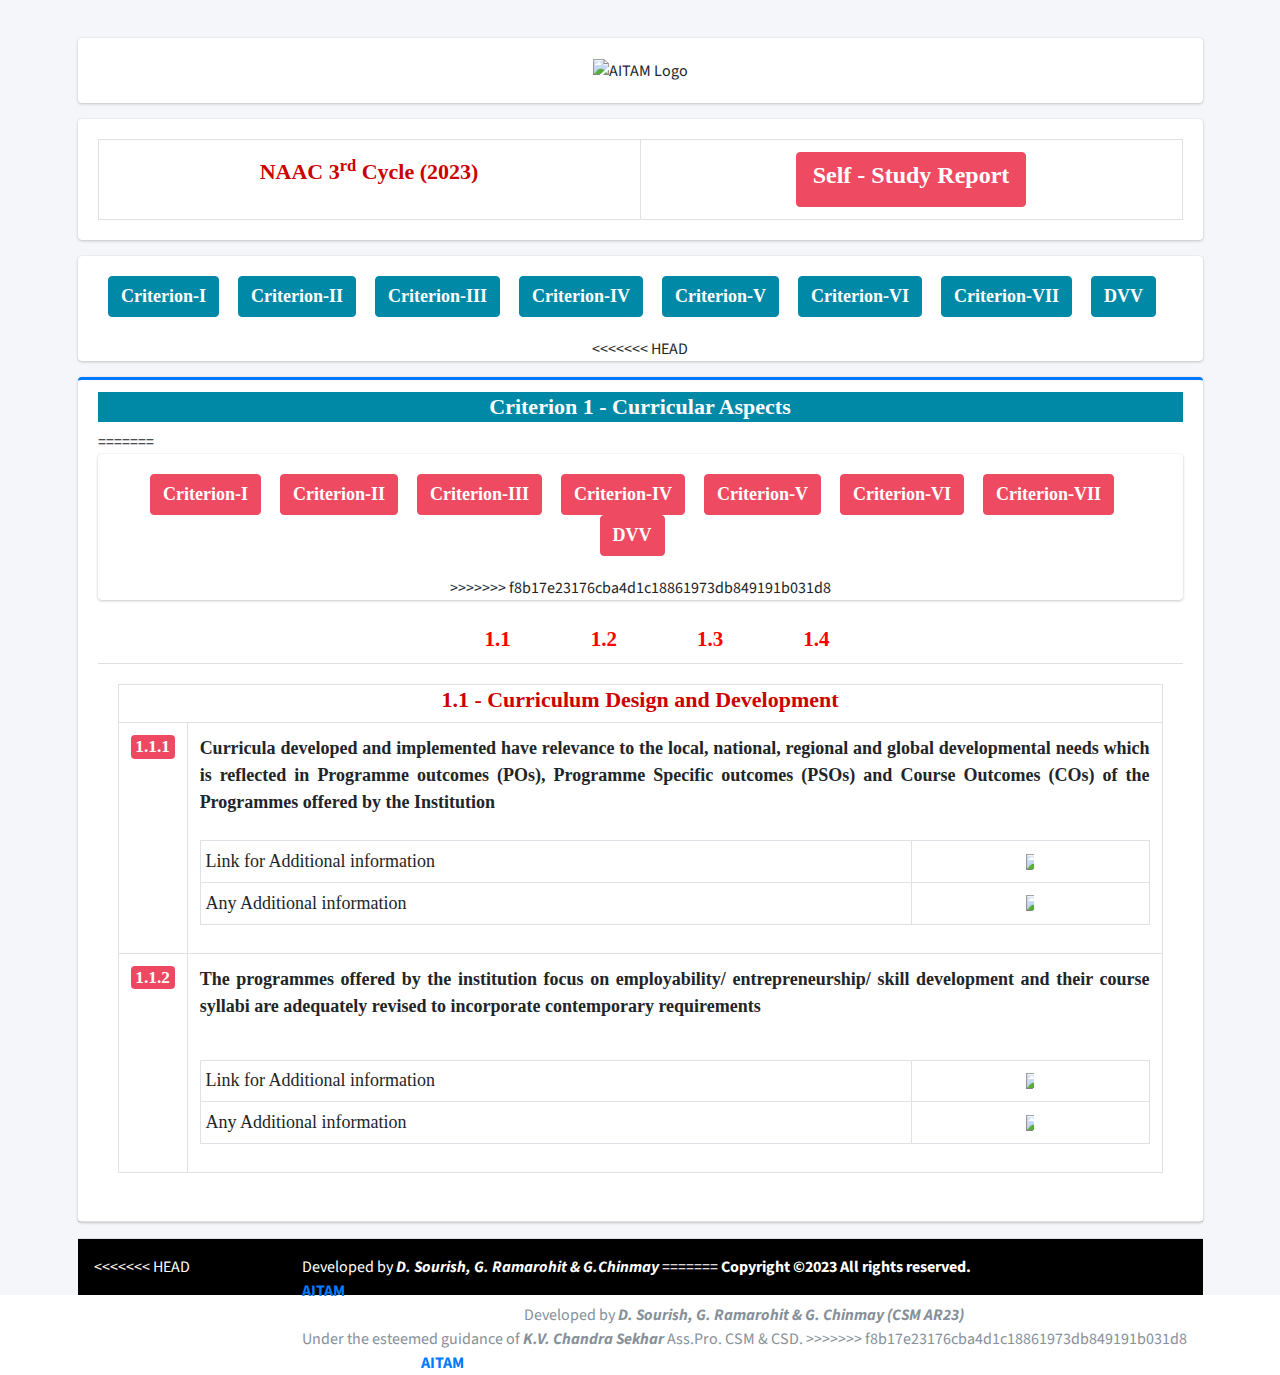
==== commit 8b85bce3: "Merge https://github.com/ChinmayGuntuku/Aitam_Criterion" ====
--- a/index.html
+++ b/index.html
@@ -1,83 +1,87 @@
 <!DOCTYPE html>
 <html lang="en">
-
 <head>
   <meta charset="utf-8">
   <meta name="viewport" content="width=device-width, initial-scale=1">
   <title>AITAM | NAAC</title>
 
   <!-- Google Font: Source Sans Pro -->
-  <link rel="stylesheet"
-    href="https://fonts.googleapis.com/css?family=Source+Sans+Pro:300,400,400i,700&display=fallback">
+  <link rel="stylesheet" href="https://fonts.googleapis.com/css?family=Source+Sans+Pro:300,400,400i,700&display=fallback">
   <!-- Font Awesome Icons -->
   <link rel="stylesheet" href="icons.css">
   <!-- Theme style -->
   <link rel="stylesheet" href="styles.css">
-  <script src="https://cdn.jsdelivr.net/npm/bootstrap@5.0.0/dist/js/bootstrap.bundle.min.js"></script>
-  <!-- Bootstrap CSS -->
-  <link rel="stylesheet" href="https://stackpath.bootstrapcdn.com/bootstrap/4.3.1/css/bootstrap.min.css">
-
-  <!-- Bootstrap JS and Popper.js -->
-  <script src="https://code.jquery.com/jquery-3.3.1.slim.min.js"></script>
-  <script src="https://cdnjs.cloudflare.com/ajax/libs/popper.js/1.14.7/umd/popper.min.js"></script>
-  <script src="https://stackpath.bootstrapcdn.com/bootstrap/4.3.1/js/bootstrap.min.js"></script>
-
 </head>
-
 <body class="hold-transition layout-top-nav">
-  <div class="wrapper">
-
-
-
-    <!-- Content Wrapper. Contains page content -->
-    <div class="content-wrapper">
-      <!-- Content Header (Page header) -->
-      <div class="content-header">
-        <div class="container">
-          <div class="row mb-2">
-            <div class="col-sm-6">
-            </div><!-- /.col -->
-          </div><!-- /.row -->
-        </div><!-- /.container-fluid -->
-      </div>
-      <!-- /.content-header -->
-
-      <!-- Main content -->
-      <div class="content">
-        <div class="container">
-          <style>
-
-          </style>
-          <div class="row" align="center">
-            <div class="col-lg-12">
-              <div class="card">
-                <div class="card-body">
-                  <a href="https://www.adityatekkali.edu.in/">
-                    <img alt="AITAM Logo" src="logo.png">
-                  </a>
-                </div>
-              </div>
-            </div>
+<div class="wrapper">
+
+  
+
+  <!-- Content Wrapper. Contains page content -->
+  <div class="content-wrapper">
+    <!-- Content Header (Page header) -->
+    <div class="content-header">
+      <div class="container">
+        <div class="row mb-2">
+          <div class="col-sm-6">
+          </div><!-- /.col -->
+        </div><!-- /.row -->
+      </div><!-- /.container-fluid -->
+    </div>
+    <!-- /.content-header -->
+
+    <!-- Main content -->
+    <div class="content">
+      <div class="container">
+        <style>
+    
+</style>
+<div class="row" align="center">
+    <div class="col-lg-12">
+        <div class="card">
+          <div class="card-body">
+            <img alt="AITAM Logo" src="logo-dark-2.png">
           </div>
-          <div class="row" align="center">
-            <div class="col-lg-12">
-              <div class="card">
-                <div class="card-body">
-                  <table class="table table-bordered">
-                    <tr>
-                      <th style="width:50%;vertical-align: middle;text-align: center;">
-                        <p style="color:#0089a7; font-size:22px;font-family: cambria; "><strong>NAAC 3<sup>rd</sup>
-                            Cycle (2024)</strong></p>
-                      </th>
-                      <th style="width:50%; text-align: center;"><a class="btn btn-danger btn-lg padding5 rounded" href="RGM-SSR.pdf" target="_blank">
-                          <h4 style="color:#fff; font-family: cambria;"><strong>Self - Study Report </strong> </h4>
-                        </a></th>
-                    </tr>
-                  </table>
-                </div>
-              </div>
-            </div>
+        </div>
+    </div>
+</div>
+<div class="row" align="center">
+    <div class="col-lg-12">
+        <div class="card">
+          <div class="card-body">
+             <table class="table table-bordered">
+            <tr>
+                <th style="width:50%;vertical-align: middle;text-align: center;"><p style="color:#cc0000; font-size:22px;font-family: cambria; "><strong>NAAC 3<sup>rd</sup> Cycle (2023)</strong></p></th>
+                <th style="width:50%; text-align: center;"><a class="btn btn-info btn-lg padding5 rounded"  href="RGM-SSR.pdf" target="_blank"><h4 style="color:#fff; font-family: cambria;"><strong>Self - Study Report </strong> </h4> </a></th>
+            </tr>
+           </table>  
+        </div>
+        </div>
+    </div>
+</div>
+<div class="row" align="center">
+    <div class="col-lg-12">
+        <div class="card">
+          <div class="card-body">
+            <a href="criterion1.php" class="btn btn-primary" style="font-size:18px;font-family: cambria;"><b>Criterion-I</b></a>&emsp;
+            <a href="criterion2.php" class="btn btn-primary" style="font-size:18px;font-family: cambria;"><b>Criterion-II</b></a>&emsp;
+            <a href="criterion3.php" class="btn btn-primary" style="font-size:18px;font-family: cambria;"><b>Criterion-III</b></a>&emsp;
+            <a href="criterion4.php" class="btn btn-primary" style="font-size:18px;font-family: cambria;"><b>Criterion-IV</b></a>&emsp;
+            <a href="criterion5.php" class="btn btn-primary" style="font-size:18px;font-family: cambria;"><b>Criterion-V</b></a>&emsp;
+            <a href="criterion6.php" class="btn btn-primary" style="font-size:18px;font-family: cambria;"><b>Criterion-VI</b></a>&emsp;
+            <a href="criterion7.php" class="btn btn-primary" style="font-size:18px;font-family: cambria;"><b>Criterion-VII</b></a>&emsp;
+            <a href="DVV.php" class="btn btn-primary" style="font-size:18px;font-family: cambria;"><b>DVV</b></a>&emsp;
           </div>
+<<<<<<< HEAD
+        </div>
+    </div>
+</div>        <div class="row" >
+          <div class="col-lg-12">
+            <div class="card card-primary card-outline" >
+              <div class="card-header">
+                <!--h3 class="card-title m-0">1.1 Curriculum Design and Development</h3-->
+                <h3 style="text-align: center;background:#0089a7;line-height:30px;font-size:22px;font-family: cambria;color: #fff;padding: 0px;"><strong> Criterion 1 - Curricular Aspects  </strong></h3>
+=======
           <div class="row" align="center">
             <div class="col-lg-12">
               <div class="card">
@@ -99,510 +103,302 @@
                   <a href="DVV.html" class="btn btn-info" style="font-size:18px;font-family: cambria;"
                     bgcolor="#ee4a62"><b>DVV</b></a>&emsp;
                 </div>
+>>>>>>> f8b17e23176cba4d1c18861973db849191b031d8
               </div>
+              <div class="card-header p-0">
+                <ul class="nav nav-pills">
+                  <!--li class="nav-item"><a class="nav-link active" href="#activity" data-toggle="tab">1.1</a></li-->
+                  <li>&emsp;&emsp;&emsp;&emsp;&emsp;&emsp;&emsp;&emsp;&emsp;&emsp;&emsp;&emsp;&emsp;&emsp;&emsp;&emsp;&emsp;&emsp;&emsp;
+                  &emsp;&emsp;&emsp;&emsp;</li>
+                
+                  <li class="nav-item"><a class="nav-link" href="#timeline" data-toggle="tab"><strong><font style="font-size:21px;font-family:cambria; color:red">1.1</strong></font></a> </li>
+                    <li>&emsp;&emsp;&emsp;</li>
+                  <li class="nav-item"><a class="nav-link" href="#timeline1" data-toggle="tab"><strong><font style="font-size:21px;font-family:cambria; color:red">1.2</strong></font></a></li>
+                   <li>&emsp;&emsp;&emsp;</li>
+                  <li class="nav-item"><a class="nav-link" href="#timeline2" data-toggle="tab"><strong><font style="font-size:21px;font-family:cambria; color:red">1.3</strong></font></a></li>
+                   <li>&emsp;&emsp;&emsp;</li>
+                  <li class="nav-item"><a class="nav-link" href="#timeline3" data-toggle="tab"><strong><font style="font-size:21px;font-family:cambria; color:red">1.4</strong></font></a></li>
+                <!--li>  <button type="button" class="btn btn-danger" href="#timeline" data-toggle="tab">1.1</button>&emsp; </li-->
+                  </ul>
+             </div><!-- /.card-header -->
+              <div class="card-body">
+                <div class="tab-content">
+               
+                  <!-- /.tab-pane -->
+                  <div class="active tab-pane" id="timeline">
+                    <table class="table table-bordered">
+                    <tr><td colspan="2"> <h3 style="text-align: center;line-height:05px;font-size:22px;font-family: cambria;color: #cc0000;"><strong> 1.1 - Curriculum Design and Development  </strong></h3></td>
+                        <tr> 
+                            <td style="font-family:cambria"> <span class="badge badge-info" ><big><big>1.1.1</big></big></span><!--<br>Q<sub>l</sub>M <br>(20)--></td>
+                            <td align='justify'>
+                                <b style="font-size:18px;font-family: cambria;color:;">Curricula developed and implemented have relevance to the local, national,  regional and global developmental needs which is reflected in Programme outcomes (POs), Programme Specific outcomes (PSOs) and  Course Outcomes (COs) of the Programmes offered by the Institution</b><br>
+                                <br>
+                                <table class="table table-hover table-sm table-bordered col-md-12" style='margin-left: auto; margin-right: auto;'>
+                                <tr>
+                                    <td align='left' style="vertical-align: middle; font-family: cambria;font-size:18px;"><i class='fas fa-pdf-file'></i> Link for Additional information</button>
+                                    </td>
+                                    <td width='25%' align='center'><button class="btn btn-sm "><i class='fas fa-pdf-file'></i><a href="pdf/C1/1.1.1_1693706512_12856.pdf" target="_blank"><img src="pdfimg.png"></button> </a></td>
+                                </tr>
+                                <tr>
+                                    <td align='left' style="vertical-align: middle; font-family: cambria;font-size:18px;">Any Additional information</button>
+                                    </td>
+                                    <td width='25%' align='center'><button class="btn btn-sm "><i class='fas fa-pdf-file'></i><a href="#" target="_blank"><img src="pdfimg.png"></button></a></td>
+                                </tr>
+                                
+                                </table>
+                            </td>
+                        </tr>
+                        <tr> 
+                            <td style="font-family:cambria">  <span class="badge badge-info"><big><big> <b>1.1.2 </b></big></big></span><!--<br>Q<sub>n</sub>M <br>(20)--></td>
+                            <td align='justify'>
+                                <p class="margin-bottom-0"><b style="font-size:18px;font-family: cambria;color:;">The programmes offered by the institution focus on employability/ entrepreneurship/ skill development and their course syllabi are adequately revised to incorporate contemporary requirements</b></p>
+                                
+                                <br>
+                                <table class="table table-hover table-sm table-bordered col-md-12" style='margin-left: auto; margin-right: auto;'>
+                                <tr>
+                                    <td align='left' style="vertical-align: middle; font-family: cambria;font-size:18px;"><i class='fas fa-pdf-file'></i> Link for Additional information</button>
+                                    </td>
+                                    <td width='25%' align='center'><button class="btn btn-sm "><i class='fas fa-pdf-file'></i><a href="pdf/C1/1.1.1_1693706512_12856.pdf" target="_blank"><img src="pdfimg.png"></button> </a></td>
+                                </tr>
+                                <tr>
+                                    <td align='left' style="vertical-align: middle; font-family: cambria;font-size:18px;">Any Additional information</button>
+                                    </td>
+                                    <td width='25%' align='center'><button class="btn btn-sm "><i class='fas fa-pdf-file'></i><a href="#" target="_blank"><img src="pdfimg.png"></button></a></td>
+                                </tr>
+                                
+                                </table>
+                                </td>
+                        </tr>
+                    </table>
+                  </div>
+                  <!-- /.tab-pane -->
+
+                  <div class="tab-pane" id="timeline1">
+                  
+                    <table class="table table-bordered">
+                    <tr><td colspan="2"> <h3 style="text-align: center;line-height:05px;font-size:22px;font-family: cambria;color: #cc0000;"><strong> 1.2 - Academic Flexibility  </strong></h3></td>
+                        <tr> 
+                            <td style="font-family:cambria"> <span class="badge badge-info"><big><big>1.2.1</big></big></span><!--<br>Q<sub>l</sub>M <br>(20)--></td>
+                            <td align='justify'>
+                                <b style="font-size:18px;font-family: cambria;color:;">Percentage of new courses introduced out of the total number of courses across all programmes offered during the last five years</b>
+                                <br>
+                                <i><p style="font-size:18px;font-family: cambria;color:;">1.2.1.1 Number of new courses introduced during the last five years:<strong> 1035</strong> <br>  
+                                1.2.1.2 Consolidated number of courses offered by the institution across all Programmes (without
+                                    repeat count) during the last five years : <strong>1500 </strong></p></i>
+                                <br>
+                                <table class="table table-hover table-sm table-bordered col-md-12" style='margin-left: auto; margin-right: auto;'>
+                                <tr>
+                                    <td align='left' style="vertical-align: middle; font-family: cambria;font-size:18px;"><i class='fas fa-pdf-file'></i> Minutes of relevant Academic Council/BOS meetings</button>
+                                    </td>
+                                    <td width='25%' align='center'><button class="btn btn-sm "><i class='fas fa-pdf-file'></i><a href="pdf/C1/1.2.1_1693722640_12856.pdf" target="_blank"><img src="pdfimg.png"></button> </a></td>
+                                </tr>
+                                <tr>
+                                    <td align='left' style="vertical-align: middle; font-family: cambria;font-size:18px;">Link for Additional information</button>
+                                    </td>
+                                    <td width='25%' align='center'><button class="btn btn-sm "><i class='fas fa-pdf-file'></i><a href="pdf/C1/1.2.1_1693722669_12856.pdf" target="_blank"><img src="pdfimg.png"></button></a></td>
+                                </tr>
+                                <tr>
+                                    <td align='left' style="vertical-align: middle; font-family: cambria;font-size:18px;">Institutional data in the prescribed format</button>
+                                    </td>
+                                    <td width='25%' align='center'><button class="btn btn-sm "><i class='fas fa-pdf-file'></i><a href="excel/1.2.1.xlsx" target="_blank"><img src="excel.png"></button></a></td>
+                                </tr>
+                                <tr>
+                                    <td align='left' style="vertical-align: middle; font-family: cambria;font-size:18px;">Any Additional information</button>
+                                    </td>
+                                    <td width='25%' align='center'><button class="btn btn-sm "><i class='fas fa-pdf-file'></i><a href="#" target="_blank"><img src="pdfimg.png"></button></a></td>
+                                </tr>
+                                </table>
+                            </td>
+                        </tr>
+                </table>
+                     </div>
+                   <div class="tab-pane" id="timeline2">
+                    <table class="table table-bordered">
+                    <tr><td colspan="2"> <h3 style="text-align: center;line-height:05px;font-size:22px;font-family: cambria;color: #cc0000;"><strong> 1.3 - Curriculum Enrichment</strong></h3></td>
+                        <tr> 
+                            <td style="font-family:cambria"> <span class="badge badge-info" ><big><big>1.3.1</big></big></span><!--<br>Q<sub>l</sub>M <br>(20)--></td>
+                            <td align='justify'>
+                                <b style="font-size:18px;font-family: cambria;color:;">Institution integrates cross-cutting issues relevant to Professional Ethics, Gender, Human Values, Environment and Sustainability and other value framework enshrined in Sustainable Development
+                                Goals and National Education Policy – 2020 into the Curriculum</b><br>
+                                <br>
+                                <table class="table table-hover table-sm table-bordered col-md-12" style='margin-left: auto; margin-right: auto;'>
+                                <tr>
+                                    <td align='left' style="vertical-align: middle; font-family: cambria;font-size:18px;"><i class='fas fa-pdf-file'></i> Link for Additional information</button>
+                                    </td>
+                                    <td width='25%' align='center'><button class="btn btn-sm "><i class='fas fa-pdf-file'></i><a href="pdf/C1/1.3.1_1694408350_12856.pdf" target="_blank"><img src="pdfimg.png"></button> </a></td>
+                                </tr>
+                                <tr>
+                                    <td align='left' style="vertical-align: middle; font-family: cambria;font-size:18px;">Any Additional information</button>
+                                    </td>
+                                    <td width='25%' align='center'><button class="btn btn-sm "><i class='fas fa-pdf-file'></i><a href="#" target="_blank"><img src="pdfimg.png"></button></a></td>
+                                </tr>
+                                
+                                </table>
+                            </td>
+                        </tr>
+                        <tr> 
+                            <td style="font-family:cambria">  <span class="badge badge-info"><big><big> <b>1.3.2 </b></big></big></span><!--<br>Q<sub>n</sub>M <br>(20)--></td>
+                            <td align='justify'>
+                                <p class="margin-bottom-0"><b style="font-size:18px;font-family: cambria;color:;">Number of certificate/value added courses/Diploma Programmes offered by the institutions and online courses of MOOCs, SWAYAM/e-PG Pathshala/ NPTEL and other recognized platforms (without repeat count) where the students of the institution have enrolled and successfully
+                                completed during the last five years.</b></p>
+                                <p style="font-family:cambria; color:green; font-size:20px"><strong><i>Response : 324 </strong></i></p>
+                            
+                                <table class="table table-hover table-sm table-bordered col-md-12" style='margin-left: auto; margin-right: auto;'>
+                                <tr>
+                                    <td align='left' style="vertical-align: middle; font-family: cambria;font-size:18px;"><i class='fas fa-pdf-file'></i> List of students and the attendance sheet for the above mentioned programs</button>
+                                    </td>
+                                    <td width='25%' align='center'><button class="btn btn-sm "><i class='fas fa-pdf-file'></i><a href="pdf/C1/1.3.2_1694409764_12856.pdf" target="_blank"><img src="pdfimg.png"></button> </a></td>
+                                </tr>
+                                <tr>
+                                    <td align='left' style="vertical-align: middle; font-family: cambria;font-size:18px;">Institutional programme brochure/notice for Certificate/Value added programs with course &emsp; modules and outcomes                                  </td>
+                                    <td width='25%' align='center'><button class="btn btn-sm "><i class='fas fa-pdf-file'></i><a href="pdf/C1/1.3.2_1694409773_12856.pdf" target="_blank"><img src="pdfimg.png"></button></a></td>
+                                </tr>
+                                <tr>
+                                    <td align='left' style="vertical-align: middle; font-family: cambria;font-size:18px;">Institutional data in the prescribed format</button>
+                                    </td>
+                                    <td width='25%' align='center'><button class="btn btn-sm "><i class='fas fa-pdf-file'></i><a href="pdf/C1/1.3.2_1694410050_12856.xlsx" target="_blank"><img src="excel.png"></button></a></td>
+                                </tr>
+                                <tr>
+                                    <td align='left' style="vertical-align: middle; font-family: cambria;font-size:18px;">Evidence of course completion, like course completion certificate etc</button>
+                                    </td>
+                                    <td width='25%' align='center'><button class="btn btn-sm "><i class='fas fa-pdf-file'></i><a href="pdf/C1/1.3.2_1694409780_12856.pdf" target="_blank"><img src="pdfimg.png"></button></a></td>
+                                </tr>
+                                <tr>
+                                    <td align='left' style="vertical-align: middle; font-family: cambria;font-size:18px;">Any Additional information</button>
+                                    </td>
+                                    <td width='25%' align='center'><button class="btn btn-sm "><i class='fas fa-pdf-file'></i><a href="#" target="_blank"><img src="pdfimg.png"></button></a></td>
+                                </tr>
+                                </table>
+                                </td>
+                        </tr>
+                        <tr> 
+                            <td style="font-family:cambria">  <span class="badge badge-info"><big><big> <b>1.3.3 </b></big></big></span><!--<br>Q<sub>n</sub>M <br>(20)--></td>
+                            <td align='justify'>
+                                <p class="margin-bottom-0"><b style="font-size:18px;font-family: cambria;color:;">Percentage of programmes that have components of field projects / research projects / internships during the last five years.</b></p>
+                                <p style="font-family:cambria; color:green; font-size:20px"><strong><i>Response : 100 </strong></i></p>
+                                <i><p style="font-size:18px;font-family: cambria;color:;">1.3.3.1 Total Number of programmes that have components of field projects / research projects /internships (without repeat count) during the last five years:<strong> 16</strong> <br>  
+                                1.3.3.2 Total Number of programmes offered (without repeat count) during the last five years : <strong>16 </strong></p></i>
+                                <br>
+                                <table class="table table-hover table-sm table-bordered col-md-12" style='margin-left: auto; margin-right: auto;'>
+                                <tr>
+                                    <td align='left' style="vertical-align: middle; font-family: cambria;font-size:18px;"><i class='fas fa-pdf-file'></i> Sample Internship completion letter provided by host institutions
+                                    </td>
+                                    <td width='25%' align='center'><button class="btn btn-sm "><i class='fas fa-pdf-file'></i><a href="pdf/C1/1.3.3_1694323119_12856.pdf" target="_blank"><img src="pdfimg.png"></button> </a></td>
+                                </tr>
+                                <tr>
+                                    <td align='left' style="vertical-align: middle; font-family: cambria;font-size:18px;">Sample Evaluated project report/field work report submitted by the students</button>
+                                    </td>
+                                    <td width='25%' align='center'><button class="btn btn-sm "><i class='fas fa-pdf-file'></i><a href="pdf/C1/1.3.3_1694324035_12856.pdf" target="_blank"><img src="pdfimg.png"></button></a></td>
+                                </tr>
+                                <tr>
+                                    <td align='left' style="vertical-align: middle; font-family: cambria;font-size:18px;">Link for Additional information</button>
+                                    </td>
+                                    <td width='25%' align='center'><button class="btn btn-sm "><i class='fas fa-pdf-file'></i><a href="pdf/C1/1.3.3_1694329667_12856.pdf" target="_blank"><img src="pdfimg.png"></button></a></td>
+                                </tr>
+                                <tr>
+                                    <td align='left' style="vertical-align: middle; font-family: cambria;font-size:18px;">Program and course contents having element of field projects /  research projects  /  &emsp; &emsp; &emsp; &emsp; internships as approved by BOS</button>
+                                    </td>
+                                    <td width='25%' align='center'><button class="btn btn-sm "><i class='fas fa-pdf-file'></i><a href="pdf/C1/1.3.3_1694330456_12856.pdf" target="_blank"><img src="pdfimg.png"></button></a></td>
+                                </tr>
+                                <tr>
+                                    <td align='left' style="vertical-align: middle; font-family: cambria;font-size:18px;">Institutional data in the prescribed format (data template)</button>
+                                    </td>
+                                    <td width='25%' align='center'><button class="btn btn-sm "><i class='fas fa-pdf-file'></i><a href="pdf/C1/1.3.3_1694322672_12856.xlsx" target="_blank"><img src="excel.png"></button></a></td>
+                                </tr>
+                                <tr>
+                                    <td align='left' style="vertical-align: middle; font-family: cambria;font-size:18px;">Any Additional information</button>
+                                    </td>
+                                    <td width='25%' align='center'><button class="btn btn-sm "><i class='fas fa-pdf-file'></i><a href="#" target="_blank"><img src="pdfimg.png"></button></a></td>
+                                </tr>
+                                </table>
+                                </td>
+                        </tr>
+                    </table>
+                   </div>
+                   
+                     <div class="tab-pane" id="timeline3">
+                   <table class="table table-bordered">
+                    <tr><td colspan="2"> <h3 style="text-align: center;line-height:05px;font-size:22px;font-family: cambria;color: #cc0000;"><strong> 1.4 - Feedback System</strong></h3></td>
+                        <tr> 
+                            <td style="font-family:cambria"> <span class="badge badge-info" ><big><big>1.4.1</big></big></span><!--<br>Q<sub>l</sub>M <br>(20)--></td>
+                            <td align='justify'>
+                                <b style="font-size:18px;font-family: cambria;color:;">Structured feedback for curriculum and its transaction is regularly obtained from stakeholders like Students, Teachers, Employers, Alumni, Academic peers etc., and Feedback processes of the institution may be classified as follows</b>
+                                <br><br>
+                                <p style="font-family:cambria; color:green; font-size:20px"><strong><i>Response : A. (Feedback collected, analysed, action taken & communicated to the relevant bodies and feedback hosted on the institutional website) </strong></i></p>
+                                <table class="table table-hover table-sm table-bordered col-md-12" style='margin-left: auto; margin-right: auto;'>
+                                <tr>
+                                    <td align='left' style="vertical-align: middle; font-family: cambria;font-size:18px;"><i class='fas fa-pdf-file'></i> Feedback analysis report submitted to appropriate bodies</button>
+                                    </td>
+                                    <td width='25%' align='center'><button class="btn btn-sm "><i class='fas fa-pdf-file'></i><a href="pdf/C1/1.4.1_1694341043_12856.pdf" target="_blank"><img src="pdfimg.png"></button> </a></td>
+                                </tr>
+                                <tr>
+                                    <td align='left' style="vertical-align: middle; font-family: cambria;font-size:18px;"><i class='fas fa-pdf-file'></i> Sample feedback forms </button>
+                                    </td>
+                                    <td width='25%' align='center'><button class="btn btn-sm "><i class='fas fa-pdf-file'></i><a href="pdf/C1/1.4.1_1694341531_12856.pdf" target="_blank"><img src="pdfimg.png"></button> </a></td>
+                                </tr>
+                                <tr>
+                                    <td align='left' style="vertical-align: middle; font-family: cambria;font-size:18px;"><i class='fas fa-pdf-file'></i> Action taken report on the feedback analysis</button>
+                                    </td>
+                                    <td width='25%' align='center'><button class="btn btn-sm "><i class='fas fa-pdf-file'></i><a href="pdf/C1/1.4.1_1694340987_12856.pdf" target="_blank"><img src="pdfimg.png"></button> </a></td>
+                                </tr>
+                                <tr>
+                                    <td align='left' style="vertical-align: middle; font-family: cambria;font-size:18px;">Any Additional information</button>
+                                    </td>
+                                    <td width='25%' align='center'><button class="btn btn-sm "><i class='fas fa-pdf-file'></i><a href="#" target="_blank"><img src="pdfimg.png"></button></a></td>
+                                </tr>
+                                    <tr>
+                                    <td align='left' style="vertical-align: middle; font-family: cambria;font-size:18px;">A Link of institution’s website where comprehensive feedback, its analytics and action taken &emsp; report are hosted</button>
+                                    </td>
+                                    <td width='25%' align='center'><button class="btn btn-sm "><i class='fas fa-pdf-file'></i><a href="https://www.rgmcet.edu.in/feedback_forms&Survey" target="_blank"><img src="pdfimg.png"></button></a></td>
+                                </tr>
+                                
+                                </table>
+                            </td>
+                        </tr>
+                        </table>
+                   
+                   
+                   
+                   
+                   
+                   
+                   </div>
+                  
+                  
+                  <!-- /.tab-pane -->
+                </div>
+                <!-- /.tab-content -->
+              </div><!-- /.card-body -->
             </div>
+            
+            
+            
+            
           </div>
-          <div class="row">
-            <div class="col-lg-12">
-              <div class="card card-primary card-outline">
-                <div class="card-header">
-                  <!--h3 class="card-title m-0">1.1 Curriculum Design and Development</h3-->
-                  <h3
-                    style="text-align: center;background:#EE4862;line-height:30px;font-size:22px;font-family: cambria;color: #fff;padding: 0px;">
-                    <strong> Criterion 1 - Curricular Aspects </strong>
-                  </h3>
-                </div>
-                <div class="card-header p-0">
-                  <ul class="nav nav-pills">
-                    <!--li class="nav-item"><a class="nav-link active" href="#activity" data-toggle="tab">1.1</a></li-->
-                    <li>
-                      &emsp;&emsp;&emsp;&emsp;&emsp;&emsp;&emsp;&emsp;&emsp;&emsp;&emsp;&emsp;&emsp;&emsp;&emsp;&emsp;&emsp;&emsp;&emsp;
-                      &emsp;&emsp;&emsp;&emsp;</li>
-
-                    <li class="nav-item">
-                      <a class="nav-link" href="#timeline" data-toggle="tab">
-                        <strong>
-                          <font style="font-size:21px;font-family:cambria;">1.1
-                          </font>
-                        </strong>
-                      </a>
-                    </li>
-                    <li>&emsp;&emsp;&emsp;</li>
-                    <li class="nav-item">
-                      <a class="nav-link" href="#timeline1" data-toggle="tab"><strong>
-                          <font style="font-size:21px;font-family:cambria;">1.2
-                          </font>
-                        </strong>
-                      </a>
-                    </li>
-                    <li>&emsp;&emsp;&emsp;</li>
-                    <li class="nav-item">
-                      <a class="nav-link" href="#timeline2" data-toggle="tab">
-                        <strong>
-                          <font style="font-size:21px;font-family:cambria;">1.3
-                          </font>
-                        </strong>
-                      </a>
-                    </li>
-                    <li>&emsp;&emsp;&emsp;</li>
-                    <li class="nav-item"><a class="nav-link" href="#timeline3" data-toggle="tab"><strong>
-                          <font style="font-size:21px;font-family:cambria;">1.4
-                          </font>
-                        </strong>
-                      </a>
-                    </li>
-                    <!--li>  <button type="button" class="btn btn-danger" href="#timeline" data-toggle="tab">1.1</button>&emsp; </li-->
-                  </ul>
-                </div><!-- /.card-header -->
-                <div class="card-body">
-                  <div class="tab-content">
-
-                    <!-- /.tab-pane -->
-                    <div class="active tab-pane" id="timeline">
-                      <table class="table table-bordered">
-                        <tr>
-                          <td colspan="2">
-                            <h3
-                              style="text-align: center;line-height:05px;font-size:22px;font-family: cambria;color: #EE4862;">
-                              <strong> 1.1 - Curriculum Design and Development </strong>
-                            </h3>
-                          </td>
-                        <tr>
-                          <td style="font-family:cambria">
-                            <span class="badge badge-info">
-                              <big><big>1.1.1</big></big>
-                            </span>
-                            <!--<br>Q<sub>l</sub>M <br>(20)-->
-                          </td>
-                          <td align='justify'>
-                            <b style="font-size:18px;font-family: cambria;color:;">Curricula developed and implemented
-                              have relevance to the local, national, regional and global developmental needs which is
-                              reflected in Programme outcomes (POs), Programme Specific outcomes (PSOs) and Course
-                              Outcomes (COs) of the Programmes offered by the Institution</b>
-                            <br>
-                            <br>
-                            <table class="table table-hover table-sm table-bordered col-md-12"
-                              style='margin-left: auto; margin-right: auto;'>
-                              <tr>
-                                <td align='left' style="vertical-align: middle; font-family: cambria;font-size:18px;">
-                                  <i class='fas fa-pdf-file'>Link for Additional information </i>
-                                </td>
-                                <td width='25%' align='center'><button class="btn btn-sm "><i
-                                      class='fas fa-pdf-file'></i><a href="pdf/C1/1.1.1_1693706512_12856.pdf"
-                                      target="_blank"><img src="pdf.png"></button> </a></td>
-                              </tr>
-                              <tr>
-                                <td align='left' style="vertical-align: middle; font-family: cambria;font-size:18px;">
-                                  Any Additional information
-                                </td>
-                                <td width='25%' align='center'>
-                                  <button class="btn btn-sm ">
-                                    <i class='fas fa-pdf-file'></i><a href="#" target="_blank"><img
-                                        src="pdf.png"></button></a>
-                                </td>
-                              </tr>
-
-                            </table>
-                          </td>
-                        </tr>
-                        <tr>
-                          <td style="font-family:cambria"> <span class="badge badge-info"><big><big> <b>1.1.2
-                                  </b></big></big></span><!--<br>Q<sub>n</sub>M <br>(20)--></td>
-                          <td align='justify'>
-                            <p class="margin-bottom-0"><b style="font-size:18px;font-family: cambria;color:;">The
-                                programmes offered by the institution focus on employability/ entrepreneurship/ skill
-                                development and their course syllabi are adequately revised to incorporate contemporary
-                                requirements</b></p>
-
-                            <br>
-                            <table class="table table-hover table-sm table-bordered col-md-12"
-                              style='margin-left: auto; margin-right: auto;'>
-                              <tr>
-                                <td align='left' style="vertical-align: middle; font-family: cambria;font-size:18px;"><i
-                                    class='fas fa-pdf-file'>Link for Additional information</i>
-                                </td>
-                                <td width='25%' align='center'><button class="btn btn-sm "><i
-                                      class='fas fa-pdf-file'></i><a href="pdf/C1/1.1.1_1693706512_12856.pdf"
-                                      target="_blank"><img src="pdf.png"></button> </a></td>
-                              </tr>
-                              <tr>
-                                <td align='left' style="vertical-align: middle; font-family: cambria;font-size:18px;">
-                                  Any Additional information
-                                </td>
-                                <td width='25%' align='center'><button class="btn btn-sm "><i
-                                      class='fas fa-pdf-file'></i><a href="#" target="_blank"><img
-                                        src="pdf.png"></button></a></td>
-                              </tr>
-
-                            </table>
-                          </td>
-                        </tr>
-                      </table>
-                    </div>
-                    <!-- /.tab-pane -->
-
-                    <div class="tab-pane" id="timeline1">
-
-                      <table class="table table-bordered">
-                        <tr>
-                          <td colspan="2">
-                            <h3
-                              style="text-align: center;line-height:05px;font-size:22px;font-family: cambria;color: #cc0000;">
-                              <strong> 1.2 - Academic Flexibility </strong>
-                            </h3>
-                          </td>
-                        <tr>
-                          <td style="font-family:cambria"> <span
-                              class="badge badge-info"><big><big>1.2.1</big></big></span><!--<br>Q<sub>l</sub>M <br>(20)-->
-                          </td>
-                          <td align='justify'>
-                            <b style="font-size:18px;font-family: cambria;color:;">Percentage of new courses introduced
-                              out of the total number of courses across all programmes offered during the last five
-                              years</b>
-                            <br>
-                            <i>
-                              <p style="font-size:18px;font-family: cambria;color:;">1.2.1.1 Number of new courses
-                                introduced during the last five years:<strong> 1035</strong> <br>
-                                1.2.1.2 Consolidated number of courses offered by the institution across all Programmes
-                                (without
-                                repeat count) during the last five years : <strong>1500 </strong></p>
-                            </i>
-                            <br>
-                            <table class="table table-hover table-sm table-bordered col-md-12"
-                              style='margin-left: auto; margin-right: auto;'>
-                              <tr>
-                                <td align='left' style="vertical-align: middle; font-family: cambria;font-size:18px;"><i
-                                    class='fas fa-pdf-file'> Minutes of relevant Academic Council/BOS
-                                    meetings</i>
-                                </td>
-                                <td width='25%' align='center'><button class="btn btn-sm "><i
-                                      class='fas fa-pdf-file'></i>
-                                    <a href="pdf/C1/1.2.1_1693722640_12856.pdf" target="_blank"><img
-                                        src="pdf.png"></button> </a></td>
-                              </tr>
-                              <tr>
-                                <td align='left' style="vertical-align: middle; font-family: cambria;font-size:18px;">
-                                  Link for Additional information</button>
-                                </td>
-                                <td width='25%' align='center'><button class="btn btn-sm "><i
-                                      class='fas fa-pdf-file'></i>
-                                    <a href="pdf/C1/1.2.1_1693722669_12856.pdf" target="_blank"><img
-                                        src="pdf.png"></button></a></td>
-                              </tr>
-                              <tr>
-                                <td align='left' style="vertical-align: middle; font-family: cambria;font-size:18px;">
-                                  Institutional data in the prescribed format</button>
-                                </td>
-                                <td width='25%' align='center'>
-                                  <button class="btn btn-sm ">
-                                    <i class='fas fa-pdf-file'></i><a href="excel/1.2.1.xlsx" target="_blank">
-                                      <img src="xls.png"></button></a>
-                                </td>
-                              </tr>
-                              <tr>
-                                <td align='left' style="vertical-align: middle; font-family: cambria;font-size:18px;">
-                                  Any Additional information</button>
-                                </td>
-                                <td width='25%' align='center'><button class="btn btn-sm "><i
-                                      class='fas fa-pdf-file'></i>
-                                    <a href="https://rgmcet.edu.in/NAAC/2023/1.2/1.2.1%20Index.pdf" target="_blank"><img
-                                        src="pdf.png"></button></a>
-                                </td>
-                              </tr>
-                            </table>
-                          </td>
-                        </tr>
-                      </table>
-                    </div>
-                    <div class="tab-pane" id="timeline2">
-                      <table class="table table-bordered">
-                        <tr>
-                          <td colspan="2">
-                            <h3
-                              style="text-align: center;line-height:05px;font-size:22px;font-family: cambria;color: #cc0000;">
-                              <strong> 1.3 - Curriculum Enrichment</strong>
-                            </h3>
-                          </td>
-                        <tr>
-                          <td style="font-family:cambria"> <span
-                              class="badge badge-info"><big><big>1.3.1</big></big></span><!--<br>Q<sub>l</sub>M <br>(20)-->
-                          </td>
-                          <td align='justify'>
-                            <b style="font-size:18px;font-family: cambria;color:;">Institution integrates cross-cutting
-                              issues relevant to Professional Ethics, Gender, Human Values, Environment and
-                              Sustainability and other value framework enshrined in Sustainable Development
-                              Goals and National Education Policy – 2020 into the Curriculum</b><br>
-                            <br>
-                            <table class="table table-hover table-sm table-bordered col-md-12"
-                              style='margin-left: auto; margin-right: auto;'>
-                              <tr>
-                                <td align='left' style="vertical-align: middle; font-family: cambria;font-size:18px;"><i
-                                    class='fas fa-pdf-file'></i> Link for Additional information</button>
-                                </td>
-                                <td width='25%' align='center'><button class="btn btn-sm "><i
-                                      class='fas fa-pdf-file'></i>
-                                    <a href="pdf/C1/1.3.1_1694408350_12856.pdf" target="_blank"><img
-                                        src="pdf.png"></button>
-                                  </a>
-                                </td>
-                              </tr>
-                              <tr>
-                                <td align='left' style="vertical-align: middle; font-family: cambria;font-size:18px;">
-                                  Any Additional information</button>
-                                </td>
-                                <td width='25%' align='center'><button class="btn btn-sm "><i
-                                      class='fas fa-pdf-file'></i><a href="#" target="_blank"><img
-                                        src="pdf.png"></button></a></td>
-                              </tr>
-
-                            </table>
-                          </td>
-                        </tr>
-                        <tr>
-                          <td style="font-family:cambria"> <span class="badge badge-info"><big><big> <b>1.3.2
-                                  </b></big></big></span><!--<br>Q<sub>n</sub>M <br>(20)--></td>
-                          <td align='justify'>
-                            <p class="margin-bottom-0"><b style="font-size:18px;font-family: cambria;color:;">Number of
-                                certificate/value added courses/Diploma Programmes offered by the institutions and
-                                online courses of MOOCs, SWAYAM/e-PG Pathshala/ NPTEL and other recognized platforms
-                                (without repeat count) where the students of the institution have enrolled and
-                                successfully
-                                completed during the last five years.</b></p>
-                            <p style="font-family:cambria; color:green; font-size:20px"><strong><i>Response : 324
-                              </strong></i></p>
-
-                            <table class="table table-hover table-sm table-bordered col-md-12"
-                              style='margin-left: auto; margin-right: auto;'>
-                              <tr>
-                                <td align='left' style="vertical-align: middle; font-family: cambria;font-size:18px;"><i
-                                    class='fas fa-pdf-file'></i> List of students and the attendance sheet for the above
-                                  mentioned programs</button>
-                                </td>
-                                <td width='25%' align='center'><button class="btn btn-sm "><i
-                                      class='fas fa-pdf-file'></i><a href="pdf/C1/1.3.2_1694409764_12856.pdf"
-                                      target="_blank"><img src="pdf.png"></button> </a></td>
-                              </tr>
-                              <tr>
-                                <td align='left' style="vertical-align: middle; font-family: cambria;font-size:18px;">
-                                  Institutional programme brochure/notice for Certificate/Value added programs with
-                                  course &emsp; modules and outcomes </td>
-                                <td width='25%' align='center'><button class="btn btn-sm "><i
-                                      class='fas fa-pdf-file'></i><a href="pdf/C1/1.3.2_1694409773_12856.pdf"
-                                      target="_blank"><img src="pdf.png"></button></a></td>
-                              </tr>
-                              <tr>
-                                <td align='left' style="vertical-align: middle; font-family: cambria;font-size:18px;">
-                                  Institutional data in the prescribed format</button>
-                                </td>
-                                <td width='25%' align='center'><button class="btn btn-sm "><i
-                                      class='fas fa-pdf-file'></i><a href="pdf/C1/1.3.2_1694410050_12856.xlsx"
-                                      target="_blank"><img src="xls.png"></button></a></td>
-                              </tr>
-                              <tr>
-                                <td align='left' style="vertical-align: middle; font-family: cambria;font-size:18px;">
-                                  Evidence of course completion, like course completion certificate etc</button>
-                                </td>
-                                <td width='25%' align='center'><button class="btn btn-sm "><i
-                                      class='fas fa-pdf-file'></i><a href="pdf/C1/1.3.2_1694409780_12856.pdf"
-                                      target="_blank"><img src="pdf.png"></button></a></td>
-                              </tr>
-                              <tr>
-                                <td align='left' style="vertical-align: middle; font-family: cambria;font-size:18px;">
-                                  Any Additional information</button>
-                                </td>
-                                <td width='25%' align='center'><button class="btn btn-sm "><i
-                                      class='fas fa-pdf-file'></i><a href="#" target="_blank"><img
-                                        src="pdf.png"></button></a></td>
-                              </tr>
-                            </table>
-                          </td>
-                        </tr>
-                        <tr>
-                          <td style="font-family:cambria"> <span class="badge badge-info"><big><big> <b>1.3.3
-                                  </b></big></big></span><!--<br>Q<sub>n</sub>M <br>(20)--></td>
-                          <td align='justify'>
-                            <p class="margin-bottom-0"><b style="font-size:18px;font-family: cambria;color:;">Percentage
-                                of programmes that have components of field projects / research projects / internships
-                                during the last five years.</b></p>
-                            <p style="font-family:cambria; color:green; font-size:20px"><strong><i>Response : 100
-                              </strong></i></p>
-                            <i>
-                              <p style="font-size:18px;font-family: cambria;color:;">1.3.3.1 Total Number of programmes
-                                that have components of field projects / research projects /internships (without repeat
-                                count) during the last five years:<strong> 16</strong> <br>
-                                1.3.3.2 Total Number of programmes offered (without repeat count) during the last five
-                                years : <strong>16 </strong></p>
-                            </i>
-                            <br>
-                            <table class="table table-hover table-sm table-bordered col-md-12"
-                              style='margin-left: auto; margin-right: auto;'>
-                              <tr>
-                                <td align='left' style="vertical-align: middle; font-family: cambria;font-size:18px;"><i
-                                    class='fas fa-pdf-file'></i> Sample Internship completion letter provided by host
-                                  institutions
-                                </td>
-                                <td width='25%' align='center'><button class="btn btn-sm "><i
-                                      class='fas fa-pdf-file'></i><a href="pdf/C1/1.3.3_1694323119_12856.pdf"
-                                      target="_blank"><img src="pdf.png"></button> </a></td>
-                              </tr>
-                              <tr>
-                                <td align='left' style="vertical-align: middle; font-family: cambria;font-size:18px;">
-                                  Sample Evaluated project report/field work report submitted by the students</button>
-                                </td>
-                                <td width='25%' align='center'><button class="btn btn-sm "><i
-                                      class='fas fa-pdf-file'></i><a href="pdf/C1/1.3.3_1694324035_12856.pdf"
-                                      target="_blank"><img src="pdf.png"></button></a></td>
-                              </tr>
-                              <tr>
-                                <td align='left' style="vertical-align: middle; font-family: cambria;font-size:18px;">
-                                  Link for Additional information</button>
-                                </td>
-                                <td width='25%' align='center'><button class="btn btn-sm "><i
-                                      class='fas fa-pdf-file'></i><a href="pdf/C1/1.3.3_1694329667_12856.pdf"
-                                      target="_blank"><img src="pdf.png"></button></a></td>
-                              </tr>
-                              <tr>
-                                <td align='left' style="vertical-align: middle; font-family: cambria;font-size:18px;">
-                                  Program and course contents having element of field projects / research projects /
-                                  &emsp; &emsp; &emsp; &emsp; internships as approved by BOS</button>
-                                </td>
-                                <td width='25%' align='center'><button class="btn btn-sm "><i
-                                      class='fas fa-pdf-file'></i><a href="pdf/C1/1.3.3_1694330456_12856.pdf"
-                                      target="_blank"><img src="pdf.png"></button></a></td>
-                              </tr>
-                              <tr>
-                                <td align='left' style="vertical-align: middle; font-family: cambria;font-size:18px;">
-                                  Institutional data in the prescribed format (data template)</button>
-                                </td>
-                                <td width='25%' align='center'><button class="btn btn-sm "><i
-                                      class='fas fa-pdf-file'></i><a href="pdf/C1/1.3.3_1694322672_12856.xlsx"
-                                      target="_blank"><img src="xls.png"></button></a></td>
-                              </tr>
-                              <tr>
-                                <td align='left' style="vertical-align: middle; font-family: cambria;font-size:18px;">
-                                  Any Additional information</button>
-                                </td>
-                                <td width='25%' align='center'><button class="btn btn-sm "><i
-                                      class='fas fa-pdf-file'></i><a href="#" target="_blank"><img
-                                        src="pdf.png"></button></a></td>
-                              </tr>
-                            </table>
-                          </td>
-                        </tr>
-                      </table>
-                    </div>
-
-                    <div class="tab-pane" id="timeline3">
-                      <table class="table table-bordered">
-                        <tr>
-                          <td colspan="2">
-                            <h3
-                              style="text-align: center;line-height:05px;font-size:22px;font-family: cambria;color: #cc0000;">
-                              <strong> 1.4 - Feedback System</strong>
-                            </h3>
-                          </td>
-                        <tr>
-                          <td style="font-family:cambria"> <span
-                              class="badge badge-info"><big><big>1.4.1</big></big></span><!--<br>Q<sub>l</sub>M <br>(20)-->
-                          </td>
-                          <td align='justify'>
-                            <b style="font-size:18px;font-family: cambria;color:;">Structured feedback for curriculum
-                              and its transaction is regularly obtained from stakeholders like Students, Teachers,
-                              Employers, Alumni, Academic peers etc., and Feedback processes of the institution may be
-                              classified as follows</b>
-                            <br><br>
-                            <p style="font-family:cambria; color:green; font-size:20px"><strong><i>Response : A.
-                                  (Feedback collected, analysed, action taken & communicated to the relevant bodies and
-                                  feedback hosted on the institutional website) </strong></i></p>
-                            <table class="table table-hover table-sm table-bordered col-md-12"
-                              style='margin-left: auto; margin-right: auto;'>
-                              <tr>
-                                <td align='left' style="vertical-align: middle; font-family: cambria;font-size:18px;"><i
-                                    class='fas fa-pdf-file'></i> Feedback analysis report submitted to appropriate
-                                  bodies</button>
-                                </td>
-                                <td width='25%' align='center'><button class="btn btn-sm "><i
-                                      class='fas fa-pdf-file'></i><a href="pdf/C1/1.4.1_1694341043_12856.pdf"
-                                      target="_blank"><img src="pdf.png"></button> </a></td>
-                              </tr>
-                              <tr>
-                                <td align='left' style="vertical-align: middle; font-family: cambria;font-size:18px;"><i
-                                    class='fas fa-pdf-file'></i> Sample feedback forms </button>
-                                </td>
-                                <td width='25%' align='center'><button class="btn btn-sm "><i
-                                      class='fas fa-pdf-file'></i><a href="pdf/C1/1.4.1_1694341531_12856.pdf"
-                                      target="_blank"><img src="pdf.png"></button> </a></td>
-                              </tr>
-                              <tr>
-                                <td align='left' style="vertical-align: middle; font-family: cambria;font-size:18px;"><i
-                                    class='fas fa-pdf-file'></i> Action taken report on the feedback analysis</button>
-                                </td>
-                                <td width='25%' align='center'><button class="btn btn-sm "><i
-                                      class='fas fa-pdf-file'></i><a href="pdf/C1/1.4.1_1694340987_12856.pdf"
-                                      target="_blank"><img src="pdf.png"></button> </a></td>
-                              </tr>
-                              <tr>
-                                <td align='left' style="vertical-align: middle; font-family: cambria;font-size:18px;">
-                                  Any Additional information</button>
-                                </td>
-                                <td width='25%' align='center'><button class="btn btn-sm "><i
-                                      class='fas fa-pdf-file'></i><a href="#" target="_blank"><img
-                                        src="pdf.png"></button></a></td>
-                              </tr>
-                              <tr>
-                                <td align='left' style="vertical-align: middle; font-family: cambria;font-size:18px;">A
-                                  Link of institution’s website where comprehensive feedback, its analytics and action
-                                  taken &emsp; report are hosted</button>
-                                </td>
-                                <td width='25%' align='center'><button class="btn btn-sm "><i
-                                      class='fas fa-pdf-file'></i><a
-                                      href="#" target="_blank"><img
-                                        src="pdf.png"></button></a></td>
-                              </tr>
-
-                            </table>
-                          </td>
-                        </tr>
-                      </table>
-
-
-
-
-
-
-                    </div>
-
-
-                    <!-- /.tab-pane -->
-                  </div>
-                  <!-- /.tab-content -->
-                </div><!-- /.card-body -->
-              </div>
-
-
-
-
-            </div>
-            <!-- /.col-md-6 -->
-          </div>
-          <!-- /.row -->
-
-
-        </div><!-- /.container-fluid -->
-      </div>
-      <!-- /.content -->
-    </div>
-    <!-- /.content-wrapper -->
-
-    <!-- Control Sidebar -->
-    <aside class="control-sidebar control-sidebar-dark">
-      <!-- Control sidebar content goes here -->
-    </aside>
-    <!-- /.control-sidebar -->
-
-    <!-- Main Footer -->
+          <!-- /.col-md-6 -->
+        </div>
+        <!-- /.row -->
+        
+        
+      </div><!-- /.container-fluid -->
+    </div>
+    <!-- /.content -->
   </div>
+  <!-- /.content-wrapper -->
+
+  <!-- Control Sidebar -->
+  <aside class="control-sidebar control-sidebar-dark">
+    <!-- Control sidebar content goes here -->
+  </aside>
+  <!-- /.control-sidebar -->
+
+  <!-- Main Footer -->
   <footer class="main-footer">
+<<<<<<< HEAD
+    <!-- To the right -->
+    <div class="float-right d-none d-sm-inline">
+     Developed by <strong><i>D. Sourish, G. Ramarohit & G.Chinmay</i></strong>
+=======
 
     <!-- Default to the left -->
     <strong>Copyright &copy;2023 All rights reserved.<br><a href="https://www.adityatekkali.edu.in/">AITAM</a></strong>
@@ -612,21 +408,21 @@
       Developed by <i><strong>D. Sourish, G. Ramarohit & G. Chinmay (CSM AR23)</strong></i>
       <br>
       Under the esteemed guidance of<i><strong> K.V. Chandra Sekhar</strong></i> Ass.Pro. CSM & CSD.
-    </div>
-
+>>>>>>> f8b17e23176cba4d1c18861973db849191b031d8
+    </div>
+    <!-- Default to the left -->
+    <strong>Copyright &copy;2023 <a href="https://www.adityatekkali.edu.in/">AITAM</a></strong> 
   </footer>
-
-  </div>
-  <!-- ./wrapper -->
-
-  <!-- REQUIRED SCRIPTS -->
-
-  <!-- jQuery -->
-  <script src="plugins/jquery/jquery.min.js"></script>
-  <!-- Bootstrap 4 -->
-  <script src="plugins/bootstrap/js/bootstrap.bundle.min.js"></script>
-  <!-- AdminLTE App -->
-  <script src="dist/js/adminlte.min.js"></script>
+</div>
+<!-- ./wrapper -->
+
+<!-- REQUIRED SCRIPTS -->
+
+<!-- jQuery -->
+<script src="plugins/jquery/jquery.min.js"></script>
+<!-- Bootstrap 4 -->
+<script src="plugins/bootstrap/js/bootstrap.bundle.min.js"></script>
+<!-- AdminLTE App -->
+<script src="dist/js/adminlte.min.js"></script>
 </body>
-
 </html>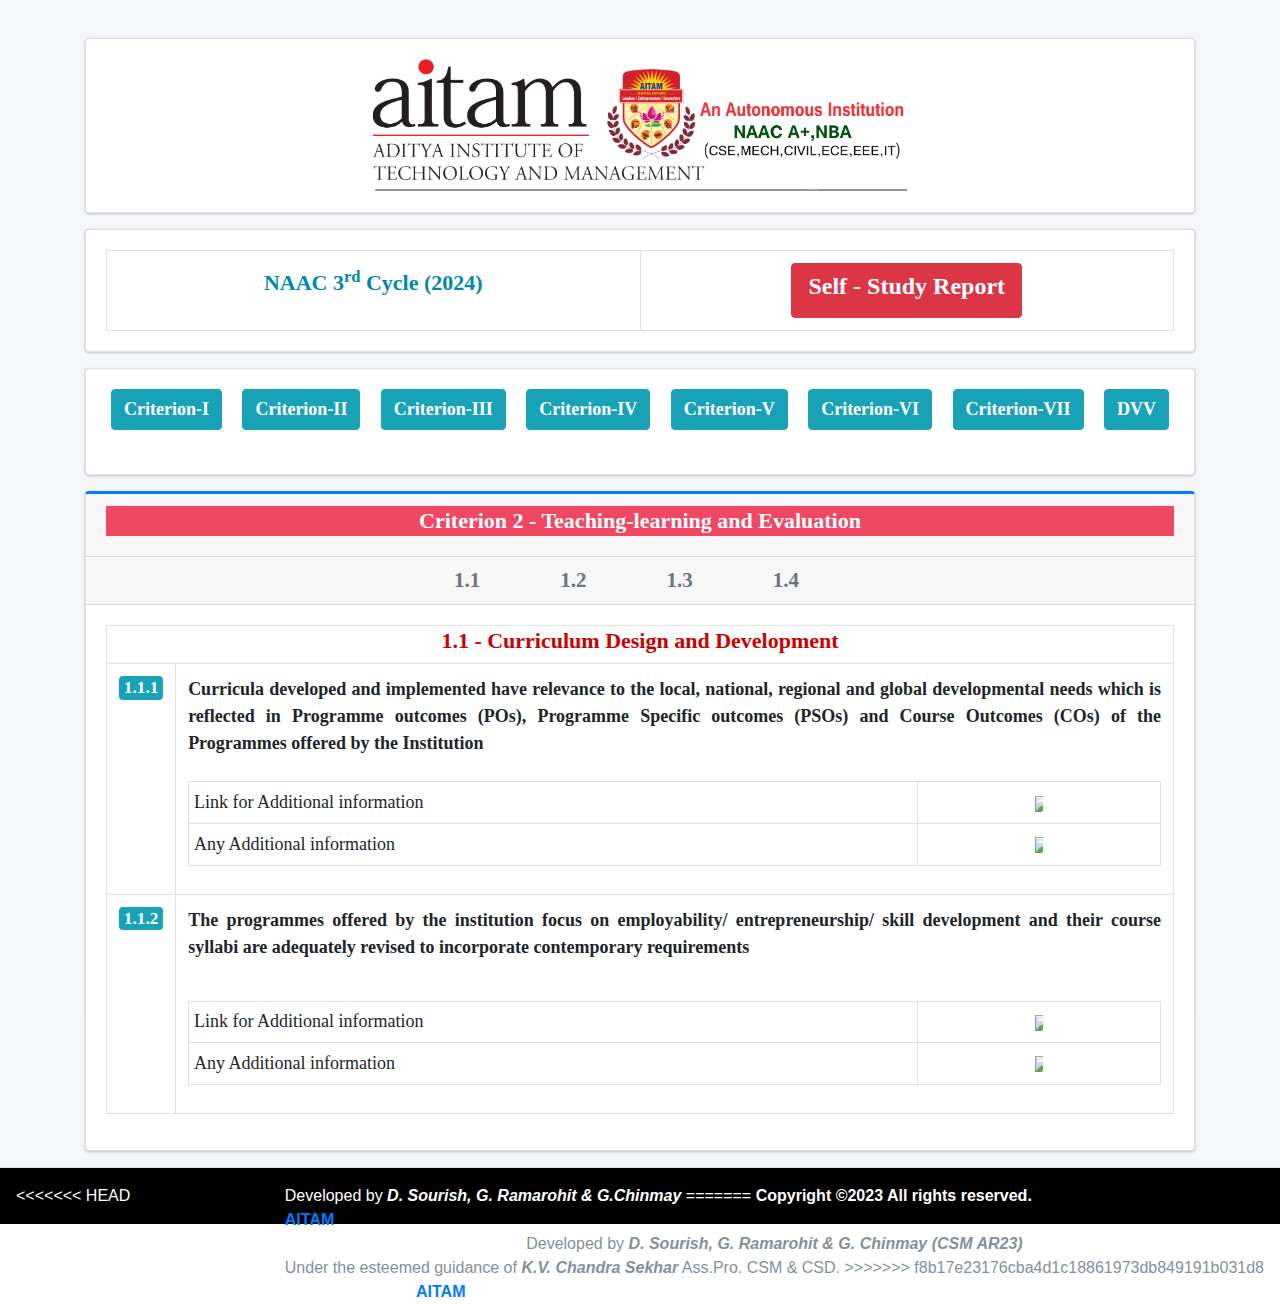
==== commit c9be45ca: "Bug fixing" ====
--- a/index.html
+++ b/index.html
@@ -1,87 +1,85 @@
 <!DOCTYPE html>
 <html lang="en">
+
 <head>
   <meta charset="utf-8">
   <meta name="viewport" content="width=device-width, initial-scale=1">
   <title>AITAM | NAAC</title>
 
   <!-- Google Font: Source Sans Pro -->
-  <link rel="stylesheet" href="https://fonts.googleapis.com/css?family=Source+Sans+Pro:300,400,400i,700&display=fallback">
+  <link rel="stylesheet"
+    href="https://fonts.googleapis.com/css?family=Source+Sans+Pro:300,400,400i,700&display=fallback">
   <!-- Font Awesome Icons -->
   <link rel="stylesheet" href="icons.css">
   <!-- Theme style -->
   <link rel="stylesheet" href="styles.css">
+  <script src="https://cdn.jsdelivr.net/npm/bootstrap@5.0.0/dist/js/bootstrap.bundle.min.js"></script>
+  <!-- Bootstrap CSS -->
+  <link rel="stylesheet" href="https://stackpath.bootstrapcdn.com/bootstrap/4.3.1/css/bootstrap.min.css">
+
+  <!-- Bootstrap JS and Popper.js -->
+  <script src="https://code.jquery.com/jquery-3.3.1.slim.min.js"></script>
+  <script src="https://cdnjs.cloudflare.com/ajax/libs/popper.js/1.14.7/umd/popper.min.js"></script>
+  <script src="https://stackpath.bootstrapcdn.com/bootstrap/4.3.1/js/bootstrap.min.js"></script>
+
 </head>
+
 <body class="hold-transition layout-top-nav">
-<div class="wrapper">
-
-  
-
-  <!-- Content Wrapper. Contains page content -->
-  <div class="content-wrapper">
-    <!-- Content Header (Page header) -->
-    <div class="content-header">
-      <div class="container">
-        <div class="row mb-2">
-          <div class="col-sm-6">
-          </div><!-- /.col -->
-        </div><!-- /.row -->
-      </div><!-- /.container-fluid -->
-    </div>
-    <!-- /.content-header -->
-
-    <!-- Main content -->
-    <div class="content">
-      <div class="container">
-        <style>
-    
-</style>
-<div class="row" align="center">
-    <div class="col-lg-12">
-        <div class="card">
-          <div class="card-body">
-            <img alt="AITAM Logo" src="logo-dark-2.png">
+  <div class="wrapper">
+
+
+
+    <!-- Content Wrapper. Contains page content -->
+    <div class="content-wrapper">
+
+      <!-- Content Header (Page header) -->
+      <div class="content-header">
+        <div class="container">
+          <div class="row mb-2">
+            <div class="col-sm-6">
+            </div><!-- /.col -->
+          </div><!-- /.row -->
+        </div><!-- /.container-fluid -->
+      </div>
+      <!-- /.content-header -->
+
+      <!-- Main content -->
+      <div class="content">
+        <div class="container">
+          <style>
+
+          </style>
+          <div class="row" align="center">
+            <div class="col-lg-12">
+              <div class="card">
+                <div class="card-body">
+                  <a href="https://www.adityatekkali.edu.in/">
+                    <img alt="AITAM Logo" src="logo.png">
+                  </a>
+                </div>
+              </div>
+            </div>
           </div>
-        </div>
-    </div>
-</div>
-<div class="row" align="center">
-    <div class="col-lg-12">
-        <div class="card">
-          <div class="card-body">
-             <table class="table table-bordered">
-            <tr>
-                <th style="width:50%;vertical-align: middle;text-align: center;"><p style="color:#cc0000; font-size:22px;font-family: cambria; "><strong>NAAC 3<sup>rd</sup> Cycle (2023)</strong></p></th>
-                <th style="width:50%; text-align: center;"><a class="btn btn-info btn-lg padding5 rounded"  href="RGM-SSR.pdf" target="_blank"><h4 style="color:#fff; font-family: cambria;"><strong>Self - Study Report </strong> </h4> </a></th>
-            </tr>
-           </table>  
-        </div>
-        </div>
-    </div>
-</div>
-<div class="row" align="center">
-    <div class="col-lg-12">
-        <div class="card">
-          <div class="card-body">
-            <a href="criterion1.php" class="btn btn-primary" style="font-size:18px;font-family: cambria;"><b>Criterion-I</b></a>&emsp;
-            <a href="criterion2.php" class="btn btn-primary" style="font-size:18px;font-family: cambria;"><b>Criterion-II</b></a>&emsp;
-            <a href="criterion3.php" class="btn btn-primary" style="font-size:18px;font-family: cambria;"><b>Criterion-III</b></a>&emsp;
-            <a href="criterion4.php" class="btn btn-primary" style="font-size:18px;font-family: cambria;"><b>Criterion-IV</b></a>&emsp;
-            <a href="criterion5.php" class="btn btn-primary" style="font-size:18px;font-family: cambria;"><b>Criterion-V</b></a>&emsp;
-            <a href="criterion6.php" class="btn btn-primary" style="font-size:18px;font-family: cambria;"><b>Criterion-VI</b></a>&emsp;
-            <a href="criterion7.php" class="btn btn-primary" style="font-size:18px;font-family: cambria;"><b>Criterion-VII</b></a>&emsp;
-            <a href="DVV.php" class="btn btn-primary" style="font-size:18px;font-family: cambria;"><b>DVV</b></a>&emsp;
+          <div class="row" align="center">
+            <div class="col-lg-12">
+              <div class="card">
+                <div class="card-body">
+                  <table class="table table-bordered">
+                    <tr>
+                      <th style="width:50%;vertical-align: middle;text-align: center;">
+                        <p style="color:#0089a7; font-size:22px;font-family: cambria; "><strong>NAAC 3<sup>rd</sup>
+                            Cycle (2024)</strong></p>
+                      </th>
+                      <th style="width:50%; text-align: center;"><a class="btn btn-danger btn-lg padding5 rounded"
+                          href="RGM-SSR.pdf" target="_blank">
+                          <h4 style="color:#fff; font-family: cambria;"><strong>Self - Study Report </strong> </h4>
+                        </a></th>
+                    </tr>
+                  </table>
+                </div>
+              </div>
+            </div>
           </div>
-<<<<<<< HEAD
-        </div>
-    </div>
-</div>        <div class="row" >
-          <div class="col-lg-12">
-            <div class="card card-primary card-outline" >
-              <div class="card-header">
-                <!--h3 class="card-title m-0">1.1 Curriculum Design and Development</h3-->
-                <h3 style="text-align: center;background:#0089a7;line-height:30px;font-size:22px;font-family: cambria;color: #fff;padding: 0px;"><strong> Criterion 1 - Curricular Aspects  </strong></h3>
-=======
           <div class="row" align="center">
             <div class="col-lg-12">
               <div class="card">
@@ -103,326 +101,541 @@
                   <a href="DVV.html" class="btn btn-info" style="font-size:18px;font-family: cambria;"
                     bgcolor="#ee4a62"><b>DVV</b></a>&emsp;
                 </div>
->>>>>>> f8b17e23176cba4d1c18861973db849191b031d8
               </div>
-              <div class="card-header p-0">
-                <ul class="nav nav-pills">
-                  <!--li class="nav-item"><a class="nav-link active" href="#activity" data-toggle="tab">1.1</a></li-->
-                  <li>&emsp;&emsp;&emsp;&emsp;&emsp;&emsp;&emsp;&emsp;&emsp;&emsp;&emsp;&emsp;&emsp;&emsp;&emsp;&emsp;&emsp;&emsp;&emsp;
-                  &emsp;&emsp;&emsp;&emsp;</li>
-                
-                  <li class="nav-item"><a class="nav-link" href="#timeline" data-toggle="tab"><strong><font style="font-size:21px;font-family:cambria; color:red">1.1</strong></font></a> </li>
+            </div>
+          </div>
+          <div class="row">
+            <div class="col-lg-12">
+              <div class="card card-primary card-outline">
+                <div class="card-header">
+                  <!--h3 class="card-title m-0">1.1 Curriculum Design and Development</h3-->
+                  <h3
+                    style="text-align: center;background:#EE4862;line-height:30px;font-size:22px;font-family: cambria;color: #fff;padding: 0px;">
+                    <strong> Criterion 2 - Teaching-learning and Evaluation </strong>
+                  </h3>
+                </div>
+                <div class="card-header p-0">
+                  <ul class="nav nav-pills">
+                    <!--li class="nav-item"><a class="nav-link active" href="#activity" data-toggle="tab">1.1</a></li-->
+                    <li>
+                      &emsp;&emsp;&emsp;&emsp;&emsp;&emsp;&emsp;&emsp;&emsp;&emsp;&emsp;&emsp;&emsp;&emsp;&emsp;&emsp;&emsp;&emsp;&emsp;&emsp;&emsp;&emsp;
+                    </li>
+
+                    <li class="nav-item">
+                      <a class="nav-link" href="#timeline" data-toggle="tab">
+                        <strong>
+                          <font style="font-size:21px;font-family:cambria;">1.1
+                          </font>
+                        </strong>
+                      </a>
+                    </li>
                     <li>&emsp;&emsp;&emsp;</li>
-                  <li class="nav-item"><a class="nav-link" href="#timeline1" data-toggle="tab"><strong><font style="font-size:21px;font-family:cambria; color:red">1.2</strong></font></a></li>
-                   <li>&emsp;&emsp;&emsp;</li>
-                  <li class="nav-item"><a class="nav-link" href="#timeline2" data-toggle="tab"><strong><font style="font-size:21px;font-family:cambria; color:red">1.3</strong></font></a></li>
-                   <li>&emsp;&emsp;&emsp;</li>
-                  <li class="nav-item"><a class="nav-link" href="#timeline3" data-toggle="tab"><strong><font style="font-size:21px;font-family:cambria; color:red">1.4</strong></font></a></li>
-                <!--li>  <button type="button" class="btn btn-danger" href="#timeline" data-toggle="tab">1.1</button>&emsp; </li-->
+                    <li class="nav-item">
+                      <a class="nav-link" href="#timeline1" data-toggle="tab"><strong>
+                          <font style="font-size:21px;font-family:cambria;">1.2
+                          </font>
+                        </strong>
+                      </a>
+                    </li>
+                    <li>&emsp;&emsp;&emsp;</li>
+                    <li class="nav-item">
+                      <a class="nav-link" href="#timeline2" data-toggle="tab">
+                        <strong>
+                          <font style="font-size:21px;font-family:cambria;">1.3
+                          </font>
+                        </strong>
+                      </a>
+                    </li>
+                    <li>&emsp;&emsp;&emsp;</li>
+                    <li class="nav-item"><a class="nav-link" href="#timeline3" data-toggle="tab"><strong>
+                          <font style="font-size:21px;font-family:cambria;">1.4
+                          </font>
+                        </strong>
+                      </a>
+                    </li>
+                    <!--li>  <button type="button" class="btn btn-danger" href="#timeline" data-toggle="tab">1.1</button>&emsp; </li-->
                   </ul>
-             </div><!-- /.card-header -->
-              <div class="card-body">
-                <div class="tab-content">
-               
-                  <!-- /.tab-pane -->
-                  <div class="active tab-pane" id="timeline">
-                    <table class="table table-bordered">
-                    <tr><td colspan="2"> <h3 style="text-align: center;line-height:05px;font-size:22px;font-family: cambria;color: #cc0000;"><strong> 1.1 - Curriculum Design and Development  </strong></h3></td>
-                        <tr> 
-                            <td style="font-family:cambria"> <span class="badge badge-info" ><big><big>1.1.1</big></big></span><!--<br>Q<sub>l</sub>M <br>(20)--></td>
-                            <td align='justify'>
-                                <b style="font-size:18px;font-family: cambria;color:;">Curricula developed and implemented have relevance to the local, national,  regional and global developmental needs which is reflected in Programme outcomes (POs), Programme Specific outcomes (PSOs) and  Course Outcomes (COs) of the Programmes offered by the Institution</b><br>
-                                <br>
-                                <table class="table table-hover table-sm table-bordered col-md-12" style='margin-left: auto; margin-right: auto;'>
-                                <tr>
-                                    <td align='left' style="vertical-align: middle; font-family: cambria;font-size:18px;"><i class='fas fa-pdf-file'></i> Link for Additional information</button>
-                                    </td>
-                                    <td width='25%' align='center'><button class="btn btn-sm "><i class='fas fa-pdf-file'></i><a href="pdf/C1/1.1.1_1693706512_12856.pdf" target="_blank"><img src="pdfimg.png"></button> </a></td>
-                                </tr>
-                                <tr>
-                                    <td align='left' style="vertical-align: middle; font-family: cambria;font-size:18px;">Any Additional information</button>
-                                    </td>
-                                    <td width='25%' align='center'><button class="btn btn-sm "><i class='fas fa-pdf-file'></i><a href="#" target="_blank"><img src="pdfimg.png"></button></a></td>
-                                </tr>
-                                
-                                </table>
-                            </td>
+                </div><!-- /.card-header -->
+                <div class="card-body">
+                  <div class="tab-content">
+
+                    <!-- /.tab-pane -->
+                    <div class="active tab-pane" id="timeline">
+                      <table class="table table-bordered">
+                        <tr>
+                          <td colspan="2">
+                            <h3
+                              style="text-align: center;line-height:05px;font-size:22px;font-family: cambria;color: #cc0000;">
+                              <strong> 1.1 - Curriculum Design and Development </strong>
+                            </h3>
+                          </td>
+                        <tr>
+                          <td style="font-family:cambria"> <span
+                              class="badge badge-info"><big><big>1.1.1</big></big></span><!--<br>Q<sub>l</sub>M <br>(20)-->
+                          </td>
+                          <td align='justify'>
+                            <b style="font-size:18px;font-family: cambria;color:;">Curricula developed and
+                              implemented have relevance to the local, national, regional and global developmental
+                              needs which is reflected in Programme outcomes (POs), Programme Specific outcomes
+                              (PSOs) and Course Outcomes (COs) of the Programmes offered by the
+                              Institution</b><br>
+                            <br>
+                            <table class="table table-hover table-sm table-bordered col-md-12"
+                              style='margin-left: auto; margin-right: auto;'>
+                              <tr>
+                                <td align='left' style="vertical-align: middle; font-family: cambria;font-size:18px;"><i
+                                    class='fas fa-pdf-file'></i> Link for Additional information</button>
+                                </td>
+                                <td width='25%' align='center'><button class="btn btn-sm "><i
+                                      class='fas fa-pdf-file'></i><a href="pdf/C1/1.1.1_1693706512_12856.pdf"
+                                      target="_blank"><img src="pdfimg.png"></button> </a></td>
+                              </tr>
+                              <tr>
+                                <td align='left' style="vertical-align: middle; font-family: cambria;font-size:18px;">
+                                  Any
+                                  Additional information</button>
+                                </td>
+                                <td width='25%' align='center'><button class="btn btn-sm "><i
+                                      class='fas fa-pdf-file'></i><a href="#" target="_blank"><img
+                                        src="pdfimg.png"></button></a></td>
+                              </tr>
+
+                            </table>
+                          </td>
                         </tr>
-                        <tr> 
-                            <td style="font-family:cambria">  <span class="badge badge-info"><big><big> <b>1.1.2 </b></big></big></span><!--<br>Q<sub>n</sub>M <br>(20)--></td>
-                            <td align='justify'>
-                                <p class="margin-bottom-0"><b style="font-size:18px;font-family: cambria;color:;">The programmes offered by the institution focus on employability/ entrepreneurship/ skill development and their course syllabi are adequately revised to incorporate contemporary requirements</b></p>
-                                
-                                <br>
-                                <table class="table table-hover table-sm table-bordered col-md-12" style='margin-left: auto; margin-right: auto;'>
-                                <tr>
-                                    <td align='left' style="vertical-align: middle; font-family: cambria;font-size:18px;"><i class='fas fa-pdf-file'></i> Link for Additional information</button>
-                                    </td>
-                                    <td width='25%' align='center'><button class="btn btn-sm "><i class='fas fa-pdf-file'></i><a href="pdf/C1/1.1.1_1693706512_12856.pdf" target="_blank"><img src="pdfimg.png"></button> </a></td>
-                                </tr>
-                                <tr>
-                                    <td align='left' style="vertical-align: middle; font-family: cambria;font-size:18px;">Any Additional information</button>
-                                    </td>
-                                    <td width='25%' align='center'><button class="btn btn-sm "><i class='fas fa-pdf-file'></i><a href="#" target="_blank"><img src="pdfimg.png"></button></a></td>
-                                </tr>
-                                
-                                </table>
-                                </td>
+                        <tr>
+                          <td style="font-family:cambria"> <span class="badge badge-info"><big><big> <b>1.1.2
+                                  </b></big></big></span><!--<br>Q<sub>n</sub>M <br>(20)--></td>
+                          <td align='justify'>
+                            <p class="margin-bottom-0"><b style="font-size:18px;font-family: cambria;color:;">The
+                                programmes offered by the institution focus on employability/ entrepreneurship/
+                                skill development and their course syllabi are adequately revised to incorporate
+                                contemporary requirements</b></p>
+
+                            <br>
+                            <table class="table table-hover table-sm table-bordered col-md-12"
+                              style='margin-left: auto; margin-right: auto;'>
+                              <tr>
+                                <td align='left' style="vertical-align: middle; font-family: cambria;font-size:18px;"><i
+                                    class='fas fa-pdf-file'></i> Link for Additional information</button>
+                                </td>
+                                <td width='25%' align='center'><button class="btn btn-sm "><i
+                                      class='fas fa-pdf-file'></i><a href="pdf/C1/1.1.1_1693706512_12856.pdf"
+                                      target="_blank"><img src="pdfimg.png"></button> </a></td>
+                              </tr>
+                              <tr>
+                                <td align='left' style="vertical-align: middle; font-family: cambria;font-size:18px;">
+                                  Any
+                                  Additional information</button>
+                                </td>
+                                <td width='25%' align='center'><button class="btn btn-sm "><i
+                                      class='fas fa-pdf-file'></i><a href="#" target="_blank"><img
+                                        src="pdfimg.png"></button></a></td>
+                              </tr>
+
+                            </table>
+                          </td>
                         </tr>
-                    </table>
+                      </table>
+                    </div>
+                    <!-- /.tab-pane -->
+
+                    <div class="tab-pane" id="timeline1">
+
+                      <table class="table table-bordered">
+                        <tr>
+                          <td colspan="2">
+                            <h3
+                              style="text-align: center;line-height:05px;font-size:22px;font-family: cambria;color: #cc0000;">
+                              <strong> 1.2 - Academic Flexibility </strong>
+                            </h3>
+                          </td>
+                        <tr>
+                          <td style="font-family:cambria"> <span
+                              class="badge badge-info"><big><big>1.2.1</big></big></span><!--<br>Q<sub>l</sub>M <br>(20)-->
+                          </td>
+                          <td align='justify'>
+                            <b style="font-size:18px;font-family: cambria;color:;">Percentage of new courses
+                              introduced out of the total number of courses across all programmes offered during
+                              the last five years</b>
+                            <br>
+                            <i>
+                              <p style="font-size:18px;font-family: cambria;color:;">1.2.1.1 Number of new courses
+                                introduced during the last five years:<strong> 1035</strong> <br>
+                                1.2.1.2 Consolidated number of courses offered by the institution across all
+                                Programmes (without
+                                repeat count) during the last five years : <strong>1500 </strong></p>
+                            </i>
+                            <br>
+                            <table class="table table-hover table-sm table-bordered col-md-12"
+                              style='margin-left: auto; margin-right: auto;'>
+                              <tr>
+                                <td align='left' style="vertical-align: middle; font-family: cambria;font-size:18px;"><i
+                                    class='fas fa-pdf-file'></i> Minutes of relevant Academic Council/BOS
+                                  meetings</button>
+                                </td>
+                                <td width='25%' align='center'><button class="btn btn-sm "><i
+                                      class='fas fa-pdf-file'></i><a href="pdf/C1/1.2.1_1693722640_12856.pdf"
+                                      target="_blank"><img src="pdfimg.png"></button> </a></td>
+                              </tr>
+                              <tr>
+                                <td align='left' style="vertical-align: middle; font-family: cambria;font-size:18px;">
+                                  Link for
+                                  Additional information</button>
+                                </td>
+                                <td width='25%' align='center'><button class="btn btn-sm "><i
+                                      class='fas fa-pdf-file'></i><a href="pdf/C1/1.2.1_1693722669_12856.pdf"
+                                      target="_blank"><img src="pdfimg.png"></button></a></td>
+                              </tr>
+                              <tr>
+                                <td align='left' style="vertical-align: middle; font-family: cambria;font-size:18px;">
+                                  Institutional data in the prescribed format</button>
+                                </td>
+                                <td width='25%' align='center'><button class="btn btn-sm "><i
+                                      class='fas fa-pdf-file'></i><a href="excel/1.2.1.xlsx" target="_blank"><img
+                                        src="excel.png"></button></a></td>
+                              </tr>
+                              <tr>
+                                <td align='left' style="vertical-align: middle; font-family: cambria;font-size:18px;">
+                                  Any
+                                  Additional information</button>
+                                </td>
+                                <td width='25%' align='center'><button class="btn btn-sm "><i
+                                      class='fas fa-pdf-file'></i><a href="#" target="_blank"><img
+                                        src="pdfimg.png"></button></a></td>
+                              </tr>
+                            </table>
+                          </td>
+                        </tr>
+                      </table>
+                    </div>
+                    <div class="tab-pane" id="timeline2">
+                      <table class="table table-bordered">
+                        <tr>
+                          <td colspan="2">
+                            <h3
+                              style="text-align: center;line-height:05px;font-size:22px;font-family: cambria;color: #cc0000;">
+                              <strong> 1.3 - Curriculum Enrichment</strong>
+                            </h3>
+                          </td>
+                        <tr>
+                          <td style="font-family:cambria"> <span
+                              class="badge badge-info"><big><big>1.3.1</big></big></span><!--<br>Q<sub>l</sub>M <br>(20)-->
+                          </td>
+                          <td align='justify'>
+                            <b style="font-size:18px;font-family: cambria;color:;">Institution integrates
+                              cross-cutting issues relevant to Professional Ethics, Gender, Human Values,
+                              Environment and Sustainability and other value framework enshrined in Sustainable
+                              Development
+                              Goals and National Education Policy – 2020 into the Curriculum</b><br>
+                            <br>
+                            <table class="table table-hover table-sm table-bordered col-md-12"
+                              style='margin-left: auto; margin-right: auto;'>
+                              <tr>
+                                <td align='left' style="vertical-align: middle; font-family: cambria;font-size:18px;"><i
+                                    class='fas fa-pdf-file'></i> Link for Additional information</button>
+                                </td>
+                                <td width='25%' align='center'><button class="btn btn-sm "><i
+                                      class='fas fa-pdf-file'></i><a href="pdf/C1/1.3.1_1694408350_12856.pdf"
+                                      target="_blank"><img src="pdfimg.png"></button> </a></td>
+                              </tr>
+                              <tr>
+                                <td align='left' style="vertical-align: middle; font-family: cambria;font-size:18px;">
+                                  Any
+                                  Additional information</button>
+                                </td>
+                                <td width='25%' align='center'><button class="btn btn-sm "><i
+                                      class='fas fa-pdf-file'></i><a href="#" target="_blank"><img
+                                        src="pdfimg.png"></button></a></td>
+                              </tr>
+
+                            </table>
+                          </td>
+                        </tr>
+                        <tr>
+                          <td style="font-family:cambria"> <span class="badge badge-info"><big><big> <b>1.3.2
+                                  </b></big></big></span><!--<br>Q<sub>n</sub>M <br>(20)--></td>
+                          <td align='justify'>
+                            <p class="margin-bottom-0"><b style="font-size:18px;font-family: cambria;color:;">Number of
+                                certificate/value
+                                added courses/Diploma Programmes offered by the institutions and online courses of
+                                MOOCs, SWAYAM/e-PG Pathshala/ NPTEL and other recognized platforms (without repeat
+                                count) where the students of the institution have enrolled and successfully
+                                completed during the last five years.</b></p>
+                            <p style="font-family:cambria; color:green; font-size:20px"><strong><i>Response : 324
+                              </strong></i></p>
+
+                            <table class="table table-hover table-sm table-bordered col-md-12"
+                              style='margin-left: auto; margin-right: auto;'>
+                              <tr>
+                                <td align='left' style="vertical-align: middle; font-family: cambria;font-size:18px;"><i
+                                    class='fas fa-pdf-file'></i> List of students and the attendance sheet for the
+                                  above mentioned programs</button>
+                                </td>
+                                <td width='25%' align='center'><button class="btn btn-sm "><i
+                                      class='fas fa-pdf-file'></i><a href="pdf/C1/1.3.2_1694409764_12856.pdf"
+                                      target="_blank"><img src="pdfimg.png"></button> </a></td>
+                              </tr>
+                              <tr>
+                                <td align='left' style="vertical-align: middle; font-family: cambria;font-size:18px;">
+                                  Institutional programme brochure/notice for Certificate/Value added programs
+                                  with course &emsp; modules and outcomes </td>
+                                <td width='25%' align='center'><button class="btn btn-sm "><i
+                                      class='fas fa-pdf-file'></i><a href="pdf/C1/1.3.2_1694409773_12856.pdf"
+                                      target="_blank"><img src="pdfimg.png"></button></a></td>
+                              </tr>
+                              <tr>
+                                <td align='left' style="vertical-align: middle; font-family: cambria;font-size:18px;">
+                                  Institutional data in the prescribed format</button>
+                                </td>
+                                <td width='25%' align='center'><button class="btn btn-sm "><i
+                                      class='fas fa-pdf-file'></i><a href="pdf/C1/1.3.2_1694410050_12856.xlsx"
+                                      target="_blank"><img src="excel.png"></button></a></td>
+                              </tr>
+                              <tr>
+                                <td align='left' style="vertical-align: middle; font-family: cambria;font-size:18px;">
+                                  Evidence of
+                                  course completion, like course completion certificate etc</button>
+                                </td>
+                                <td width='25%' align='center'><button class="btn btn-sm "><i
+                                      class='fas fa-pdf-file'></i><a href="pdf/C1/1.3.2_1694409780_12856.pdf"
+                                      target="_blank"><img src="pdfimg.png"></button></a></td>
+                              </tr>
+                              <tr>
+                                <td align='left' style="vertical-align: middle; font-family: cambria;font-size:18px;">
+                                  Any
+                                  Additional information</button>
+                                </td>
+                                <td width='25%' align='center'><button class="btn btn-sm "><i
+                                      class='fas fa-pdf-file'></i><a href="#" target="_blank"><img
+                                        src="pdfimg.png"></button></a></td>
+                              </tr>
+                            </table>
+                          </td>
+                        </tr>
+                        <tr>
+                          <td style="font-family:cambria"> <span class="badge badge-info"><big><big> <b>1.3.3
+                                  </b></big></big></span><!--<br>Q<sub>n</sub>M <br>(20)--></td>
+                          <td align='justify'>
+                            <p class="margin-bottom-0"><b style="font-size:18px;font-family: cambria;color:;">Percentage
+                                of programmes that
+                                have components of field projects / research projects / internships during the
+                                last five years.</b></p>
+                            <p style="font-family:cambria; color:green; font-size:20px"><strong><i>Response : 100
+                              </strong></i></p>
+                            <i>
+                              <p style="font-size:18px;font-family: cambria;color:;">1.3.3.1 Total Number of
+                                programmes that have components of field projects / research projects /internships
+                                (without repeat count) during the last five years:<strong> 16</strong> <br>
+                                1.3.3.2 Total Number of programmes offered (without repeat count) during the last
+                                five years : <strong>16 </strong></p>
+                            </i>
+                            <br>
+                            <table class="table table-hover table-sm table-bordered col-md-12"
+                              style='margin-left: auto; margin-right: auto;'>
+                              <tr>
+                                <td align='left' style="vertical-align: middle; font-family: cambria;font-size:18px;"><i
+                                    class='fas fa-pdf-file'></i> Sample Internship completion letter provided by
+                                  host institutions
+                                </td>
+                                <td width='25%' align='center'><button class="btn btn-sm "><i
+                                      class='fas fa-pdf-file'></i><a href="pdf/C1/1.3.3_1694323119_12856.pdf"
+                                      target="_blank"><img src="pdfimg.png"></button> </a></td>
+                              </tr>
+                              <tr>
+                                <td align='left' style="vertical-align: middle; font-family: cambria;font-size:18px;">
+                                  Sample
+                                  Evaluated project report/field work report submitted by the students</button>
+                                </td>
+                                <td width='25%' align='center'><button class="btn btn-sm "><i
+                                      class='fas fa-pdf-file'></i><a href="pdf/C1/1.3.3_1694324035_12856.pdf"
+                                      target="_blank"><img src="pdfimg.png"></button></a></td>
+                              </tr>
+                              <tr>
+                                <td align='left' style="vertical-align: middle; font-family: cambria;font-size:18px;">
+                                  Link for
+                                  Additional information</button>
+                                </td>
+                                <td width='25%' align='center'><button class="btn btn-sm "><i
+                                      class='fas fa-pdf-file'></i><a href="pdf/C1/1.3.3_1694329667_12856.pdf"
+                                      target="_blank"><img src="pdfimg.png"></button></a></td>
+                              </tr>
+                              <tr>
+                                <td align='left' style="vertical-align: middle; font-family: cambria;font-size:18px;">
+                                  Program and
+                                  course contents having element of field projects / research projects / &emsp;
+                                  &emsp; &emsp; &emsp; internships as approved by BOS</button>
+                                </td>
+                                <td width='25%' align='center'><button class="btn btn-sm "><i
+                                      class='fas fa-pdf-file'></i><a href="pdf/C1/1.3.3_1694330456_12856.pdf"
+                                      target="_blank"><img src="pdfimg.png"></button></a></td>
+                              </tr>
+                              <tr>
+                                <td align='left' style="vertical-align: middle; font-family: cambria;font-size:18px;">
+                                  Institutional data in the prescribed format (data template)</button>
+                                </td>
+                                <td width='25%' align='center'><button class="btn btn-sm "><i
+                                      class='fas fa-pdf-file'></i><a href="pdf/C1/1.3.3_1694322672_12856.xlsx"
+                                      target="_blank"><img src="excel.png"></button></a></td>
+                              </tr>
+                              <tr>
+                                <td align='left' style="vertical-align: middle; font-family: cambria;font-size:18px;">
+                                  Any
+                                  Additional information</button>
+                                </td>
+                                <td width='25%' align='center'><button class="btn btn-sm "><i
+                                      class='fas fa-pdf-file'></i><a href="#" target="_blank"><img
+                                        src="pdfimg.png"></button></a></td>
+                              </tr>
+                            </table>
+                          </td>
+                        </tr>
+                      </table>
+                    </div>
+
+                    <div class="tab-pane" id="timeline3">
+                      <table class="table table-bordered">
+                        <tr>
+                          <td colspan="2">
+                            <h3
+                              style="text-align: center;line-height:05px;font-size:22px;font-family: cambria;color: #cc0000;">
+                              <strong> 1.4 - Feedback System</strong>
+                            </h3>
+                          </td>
+                        <tr>
+                          <td style="font-family:cambria"> <span
+                              class="badge badge-info"><big><big>1.4.1</big></big></span><!--<br>Q<sub>l</sub>M <br>(20)-->
+                          </td>
+                          <td align='justify'>
+                            <b style="font-size:18px;font-family: cambria;color:;">Structured feedback for
+                              curriculum and its transaction is regularly obtained from stakeholders like
+                              Students, Teachers, Employers, Alumni, Academic peers etc., and Feedback processes
+                              of the institution may be classified as follows</b>
+                            <br><br>
+                            <p style="font-family:cambria; color:green; font-size:20px"><strong><i>Response : A.
+                                  (Feedback collected, analysed, action taken & communicated to the relevant
+                                  bodies and feedback hosted on the institutional website) </strong></i></p>
+                            <table class="table table-hover table-sm table-bordered col-md-12"
+                              style='margin-left: auto; margin-right: auto;'>
+                              <tr>
+                                <td align='left' style="vertical-align: middle; font-family: cambria;font-size:18px;"><i
+                                    class='fas fa-pdf-file'></i> Feedback analysis report submitted to appropriate
+                                  bodies</button>
+                                </td>
+                                <td width='25%' align='center'><button class="btn btn-sm "><i
+                                      class='fas fa-pdf-file'></i><a href="pdf/C1/1.4.1_1694341043_12856.pdf"
+                                      target="_blank"><img src="pdfimg.png"></button> </a></td>
+                              </tr>
+                              <tr>
+                                <td align='left' style="vertical-align: middle; font-family: cambria;font-size:18px;"><i
+                                    class='fas fa-pdf-file'></i> Sample feedback forms </button>
+                                </td>
+                                <td width='25%' align='center'><button class="btn btn-sm "><i
+                                      class='fas fa-pdf-file'></i><a href="pdf/C1/1.4.1_1694341531_12856.pdf"
+                                      target="_blank"><img src="pdfimg.png"></button> </a></td>
+                              </tr>
+                              <tr>
+                                <td align='left' style="vertical-align: middle; font-family: cambria;font-size:18px;"><i
+                                    class='fas fa-pdf-file'></i> Action taken report on the feedback
+                                  analysis</button>
+                                </td>
+                                <td width='25%' align='center'><button class="btn btn-sm "><i
+                                      class='fas fa-pdf-file'></i><a href="pdf/C1/1.4.1_1694340987_12856.pdf"
+                                      target="_blank"><img src="pdfimg.png"></button> </a></td>
+                              </tr>
+                              <tr>
+                                <td align='left' style="vertical-align: middle; font-family: cambria;font-size:18px;">
+                                  Any
+                                  Additional information</button>
+                                </td>
+                                <td width='25%' align='center'><button class="btn btn-sm "><i
+                                      class='fas fa-pdf-file'></i><a href="#" target="_blank"><img
+                                        src="pdfimg.png"></button></a></td>
+                              </tr>
+                              <tr>
+                                <td align='left' style="vertical-align: middle; font-family: cambria;font-size:18px;">A
+                                  Link of
+                                  institution’s website where comprehensive feedback, its analytics and action
+                                  taken &emsp; report are hosted</button>
+                                </td>
+                                <td width='25%' align='center'><button class="btn btn-sm "><i
+                                      class='fas fa-pdf-file'></i><a
+                                      href="https://www.rgmcet.edu.in/feedback_forms&Survey" target="_blank"><img
+                                        src="pdfimg.png"></button></a></td>
+                              </tr>
+
+                            </table>
+                          </td>
+                        </tr>
+                      </table>
+
+
+
+
+
+
+                    </div>
+
+
+                    <!-- /.tab-pane -->
                   </div>
-                  <!-- /.tab-pane -->
-
-                  <div class="tab-pane" id="timeline1">
-                  
-                    <table class="table table-bordered">
-                    <tr><td colspan="2"> <h3 style="text-align: center;line-height:05px;font-size:22px;font-family: cambria;color: #cc0000;"><strong> 1.2 - Academic Flexibility  </strong></h3></td>
-                        <tr> 
-                            <td style="font-family:cambria"> <span class="badge badge-info"><big><big>1.2.1</big></big></span><!--<br>Q<sub>l</sub>M <br>(20)--></td>
-                            <td align='justify'>
-                                <b style="font-size:18px;font-family: cambria;color:;">Percentage of new courses introduced out of the total number of courses across all programmes offered during the last five years</b>
-                                <br>
-                                <i><p style="font-size:18px;font-family: cambria;color:;">1.2.1.1 Number of new courses introduced during the last five years:<strong> 1035</strong> <br>  
-                                1.2.1.2 Consolidated number of courses offered by the institution across all Programmes (without
-                                    repeat count) during the last five years : <strong>1500 </strong></p></i>
-                                <br>
-                                <table class="table table-hover table-sm table-bordered col-md-12" style='margin-left: auto; margin-right: auto;'>
-                                <tr>
-                                    <td align='left' style="vertical-align: middle; font-family: cambria;font-size:18px;"><i class='fas fa-pdf-file'></i> Minutes of relevant Academic Council/BOS meetings</button>
-                                    </td>
-                                    <td width='25%' align='center'><button class="btn btn-sm "><i class='fas fa-pdf-file'></i><a href="pdf/C1/1.2.1_1693722640_12856.pdf" target="_blank"><img src="pdfimg.png"></button> </a></td>
-                                </tr>
-                                <tr>
-                                    <td align='left' style="vertical-align: middle; font-family: cambria;font-size:18px;">Link for Additional information</button>
-                                    </td>
-                                    <td width='25%' align='center'><button class="btn btn-sm "><i class='fas fa-pdf-file'></i><a href="pdf/C1/1.2.1_1693722669_12856.pdf" target="_blank"><img src="pdfimg.png"></button></a></td>
-                                </tr>
-                                <tr>
-                                    <td align='left' style="vertical-align: middle; font-family: cambria;font-size:18px;">Institutional data in the prescribed format</button>
-                                    </td>
-                                    <td width='25%' align='center'><button class="btn btn-sm "><i class='fas fa-pdf-file'></i><a href="excel/1.2.1.xlsx" target="_blank"><img src="excel.png"></button></a></td>
-                                </tr>
-                                <tr>
-                                    <td align='left' style="vertical-align: middle; font-family: cambria;font-size:18px;">Any Additional information</button>
-                                    </td>
-                                    <td width='25%' align='center'><button class="btn btn-sm "><i class='fas fa-pdf-file'></i><a href="#" target="_blank"><img src="pdfimg.png"></button></a></td>
-                                </tr>
-                                </table>
-                            </td>
-                        </tr>
-                </table>
-                     </div>
-                   <div class="tab-pane" id="timeline2">
-                    <table class="table table-bordered">
-                    <tr><td colspan="2"> <h3 style="text-align: center;line-height:05px;font-size:22px;font-family: cambria;color: #cc0000;"><strong> 1.3 - Curriculum Enrichment</strong></h3></td>
-                        <tr> 
-                            <td style="font-family:cambria"> <span class="badge badge-info" ><big><big>1.3.1</big></big></span><!--<br>Q<sub>l</sub>M <br>(20)--></td>
-                            <td align='justify'>
-                                <b style="font-size:18px;font-family: cambria;color:;">Institution integrates cross-cutting issues relevant to Professional Ethics, Gender, Human Values, Environment and Sustainability and other value framework enshrined in Sustainable Development
-                                Goals and National Education Policy – 2020 into the Curriculum</b><br>
-                                <br>
-                                <table class="table table-hover table-sm table-bordered col-md-12" style='margin-left: auto; margin-right: auto;'>
-                                <tr>
-                                    <td align='left' style="vertical-align: middle; font-family: cambria;font-size:18px;"><i class='fas fa-pdf-file'></i> Link for Additional information</button>
-                                    </td>
-                                    <td width='25%' align='center'><button class="btn btn-sm "><i class='fas fa-pdf-file'></i><a href="pdf/C1/1.3.1_1694408350_12856.pdf" target="_blank"><img src="pdfimg.png"></button> </a></td>
-                                </tr>
-                                <tr>
-                                    <td align='left' style="vertical-align: middle; font-family: cambria;font-size:18px;">Any Additional information</button>
-                                    </td>
-                                    <td width='25%' align='center'><button class="btn btn-sm "><i class='fas fa-pdf-file'></i><a href="#" target="_blank"><img src="pdfimg.png"></button></a></td>
-                                </tr>
-                                
-                                </table>
-                            </td>
-                        </tr>
-                        <tr> 
-                            <td style="font-family:cambria">  <span class="badge badge-info"><big><big> <b>1.3.2 </b></big></big></span><!--<br>Q<sub>n</sub>M <br>(20)--></td>
-                            <td align='justify'>
-                                <p class="margin-bottom-0"><b style="font-size:18px;font-family: cambria;color:;">Number of certificate/value added courses/Diploma Programmes offered by the institutions and online courses of MOOCs, SWAYAM/e-PG Pathshala/ NPTEL and other recognized platforms (without repeat count) where the students of the institution have enrolled and successfully
-                                completed during the last five years.</b></p>
-                                <p style="font-family:cambria; color:green; font-size:20px"><strong><i>Response : 324 </strong></i></p>
-                            
-                                <table class="table table-hover table-sm table-bordered col-md-12" style='margin-left: auto; margin-right: auto;'>
-                                <tr>
-                                    <td align='left' style="vertical-align: middle; font-family: cambria;font-size:18px;"><i class='fas fa-pdf-file'></i> List of students and the attendance sheet for the above mentioned programs</button>
-                                    </td>
-                                    <td width='25%' align='center'><button class="btn btn-sm "><i class='fas fa-pdf-file'></i><a href="pdf/C1/1.3.2_1694409764_12856.pdf" target="_blank"><img src="pdfimg.png"></button> </a></td>
-                                </tr>
-                                <tr>
-                                    <td align='left' style="vertical-align: middle; font-family: cambria;font-size:18px;">Institutional programme brochure/notice for Certificate/Value added programs with course &emsp; modules and outcomes                                  </td>
-                                    <td width='25%' align='center'><button class="btn btn-sm "><i class='fas fa-pdf-file'></i><a href="pdf/C1/1.3.2_1694409773_12856.pdf" target="_blank"><img src="pdfimg.png"></button></a></td>
-                                </tr>
-                                <tr>
-                                    <td align='left' style="vertical-align: middle; font-family: cambria;font-size:18px;">Institutional data in the prescribed format</button>
-                                    </td>
-                                    <td width='25%' align='center'><button class="btn btn-sm "><i class='fas fa-pdf-file'></i><a href="pdf/C1/1.3.2_1694410050_12856.xlsx" target="_blank"><img src="excel.png"></button></a></td>
-                                </tr>
-                                <tr>
-                                    <td align='left' style="vertical-align: middle; font-family: cambria;font-size:18px;">Evidence of course completion, like course completion certificate etc</button>
-                                    </td>
-                                    <td width='25%' align='center'><button class="btn btn-sm "><i class='fas fa-pdf-file'></i><a href="pdf/C1/1.3.2_1694409780_12856.pdf" target="_blank"><img src="pdfimg.png"></button></a></td>
-                                </tr>
-                                <tr>
-                                    <td align='left' style="vertical-align: middle; font-family: cambria;font-size:18px;">Any Additional information</button>
-                                    </td>
-                                    <td width='25%' align='center'><button class="btn btn-sm "><i class='fas fa-pdf-file'></i><a href="#" target="_blank"><img src="pdfimg.png"></button></a></td>
-                                </tr>
-                                </table>
-                                </td>
-                        </tr>
-                        <tr> 
-                            <td style="font-family:cambria">  <span class="badge badge-info"><big><big> <b>1.3.3 </b></big></big></span><!--<br>Q<sub>n</sub>M <br>(20)--></td>
-                            <td align='justify'>
-                                <p class="margin-bottom-0"><b style="font-size:18px;font-family: cambria;color:;">Percentage of programmes that have components of field projects / research projects / internships during the last five years.</b></p>
-                                <p style="font-family:cambria; color:green; font-size:20px"><strong><i>Response : 100 </strong></i></p>
-                                <i><p style="font-size:18px;font-family: cambria;color:;">1.3.3.1 Total Number of programmes that have components of field projects / research projects /internships (without repeat count) during the last five years:<strong> 16</strong> <br>  
-                                1.3.3.2 Total Number of programmes offered (without repeat count) during the last five years : <strong>16 </strong></p></i>
-                                <br>
-                                <table class="table table-hover table-sm table-bordered col-md-12" style='margin-left: auto; margin-right: auto;'>
-                                <tr>
-                                    <td align='left' style="vertical-align: middle; font-family: cambria;font-size:18px;"><i class='fas fa-pdf-file'></i> Sample Internship completion letter provided by host institutions
-                                    </td>
-                                    <td width='25%' align='center'><button class="btn btn-sm "><i class='fas fa-pdf-file'></i><a href="pdf/C1/1.3.3_1694323119_12856.pdf" target="_blank"><img src="pdfimg.png"></button> </a></td>
-                                </tr>
-                                <tr>
-                                    <td align='left' style="vertical-align: middle; font-family: cambria;font-size:18px;">Sample Evaluated project report/field work report submitted by the students</button>
-                                    </td>
-                                    <td width='25%' align='center'><button class="btn btn-sm "><i class='fas fa-pdf-file'></i><a href="pdf/C1/1.3.3_1694324035_12856.pdf" target="_blank"><img src="pdfimg.png"></button></a></td>
-                                </tr>
-                                <tr>
-                                    <td align='left' style="vertical-align: middle; font-family: cambria;font-size:18px;">Link for Additional information</button>
-                                    </td>
-                                    <td width='25%' align='center'><button class="btn btn-sm "><i class='fas fa-pdf-file'></i><a href="pdf/C1/1.3.3_1694329667_12856.pdf" target="_blank"><img src="pdfimg.png"></button></a></td>
-                                </tr>
-                                <tr>
-                                    <td align='left' style="vertical-align: middle; font-family: cambria;font-size:18px;">Program and course contents having element of field projects /  research projects  /  &emsp; &emsp; &emsp; &emsp; internships as approved by BOS</button>
-                                    </td>
-                                    <td width='25%' align='center'><button class="btn btn-sm "><i class='fas fa-pdf-file'></i><a href="pdf/C1/1.3.3_1694330456_12856.pdf" target="_blank"><img src="pdfimg.png"></button></a></td>
-                                </tr>
-                                <tr>
-                                    <td align='left' style="vertical-align: middle; font-family: cambria;font-size:18px;">Institutional data in the prescribed format (data template)</button>
-                                    </td>
-                                    <td width='25%' align='center'><button class="btn btn-sm "><i class='fas fa-pdf-file'></i><a href="pdf/C1/1.3.3_1694322672_12856.xlsx" target="_blank"><img src="excel.png"></button></a></td>
-                                </tr>
-                                <tr>
-                                    <td align='left' style="vertical-align: middle; font-family: cambria;font-size:18px;">Any Additional information</button>
-                                    </td>
-                                    <td width='25%' align='center'><button class="btn btn-sm "><i class='fas fa-pdf-file'></i><a href="#" target="_blank"><img src="pdfimg.png"></button></a></td>
-                                </tr>
-                                </table>
-                                </td>
-                        </tr>
-                    </table>
-                   </div>
-                   
-                     <div class="tab-pane" id="timeline3">
-                   <table class="table table-bordered">
-                    <tr><td colspan="2"> <h3 style="text-align: center;line-height:05px;font-size:22px;font-family: cambria;color: #cc0000;"><strong> 1.4 - Feedback System</strong></h3></td>
-                        <tr> 
-                            <td style="font-family:cambria"> <span class="badge badge-info" ><big><big>1.4.1</big></big></span><!--<br>Q<sub>l</sub>M <br>(20)--></td>
-                            <td align='justify'>
-                                <b style="font-size:18px;font-family: cambria;color:;">Structured feedback for curriculum and its transaction is regularly obtained from stakeholders like Students, Teachers, Employers, Alumni, Academic peers etc., and Feedback processes of the institution may be classified as follows</b>
-                                <br><br>
-                                <p style="font-family:cambria; color:green; font-size:20px"><strong><i>Response : A. (Feedback collected, analysed, action taken & communicated to the relevant bodies and feedback hosted on the institutional website) </strong></i></p>
-                                <table class="table table-hover table-sm table-bordered col-md-12" style='margin-left: auto; margin-right: auto;'>
-                                <tr>
-                                    <td align='left' style="vertical-align: middle; font-family: cambria;font-size:18px;"><i class='fas fa-pdf-file'></i> Feedback analysis report submitted to appropriate bodies</button>
-                                    </td>
-                                    <td width='25%' align='center'><button class="btn btn-sm "><i class='fas fa-pdf-file'></i><a href="pdf/C1/1.4.1_1694341043_12856.pdf" target="_blank"><img src="pdfimg.png"></button> </a></td>
-                                </tr>
-                                <tr>
-                                    <td align='left' style="vertical-align: middle; font-family: cambria;font-size:18px;"><i class='fas fa-pdf-file'></i> Sample feedback forms </button>
-                                    </td>
-                                    <td width='25%' align='center'><button class="btn btn-sm "><i class='fas fa-pdf-file'></i><a href="pdf/C1/1.4.1_1694341531_12856.pdf" target="_blank"><img src="pdfimg.png"></button> </a></td>
-                                </tr>
-                                <tr>
-                                    <td align='left' style="vertical-align: middle; font-family: cambria;font-size:18px;"><i class='fas fa-pdf-file'></i> Action taken report on the feedback analysis</button>
-                                    </td>
-                                    <td width='25%' align='center'><button class="btn btn-sm "><i class='fas fa-pdf-file'></i><a href="pdf/C1/1.4.1_1694340987_12856.pdf" target="_blank"><img src="pdfimg.png"></button> </a></td>
-                                </tr>
-                                <tr>
-                                    <td align='left' style="vertical-align: middle; font-family: cambria;font-size:18px;">Any Additional information</button>
-                                    </td>
-                                    <td width='25%' align='center'><button class="btn btn-sm "><i class='fas fa-pdf-file'></i><a href="#" target="_blank"><img src="pdfimg.png"></button></a></td>
-                                </tr>
-                                    <tr>
-                                    <td align='left' style="vertical-align: middle; font-family: cambria;font-size:18px;">A Link of institution’s website where comprehensive feedback, its analytics and action taken &emsp; report are hosted</button>
-                                    </td>
-                                    <td width='25%' align='center'><button class="btn btn-sm "><i class='fas fa-pdf-file'></i><a href="https://www.rgmcet.edu.in/feedback_forms&Survey" target="_blank"><img src="pdfimg.png"></button></a></td>
-                                </tr>
-                                
-                                </table>
-                            </td>
-                        </tr>
-                        </table>
-                   
-                   
-                   
-                   
-                   
-                   
-                   </div>
-                  
-                  
-                  <!-- /.tab-pane -->
-                </div>
-                <!-- /.tab-content -->
-              </div><!-- /.card-body -->
+                  <!-- /.tab-content -->
+                </div><!-- /.card-body -->
+              </div>
+
+
+
+
             </div>
-            
-            
-            
-            
+            <!-- /.col-md-6 -->
           </div>
-          <!-- /.col-md-6 -->
-        </div>
-        <!-- /.row -->
-        
-        
-      </div><!-- /.container-fluid -->
+          <!-- /.row -->
+
+
+        </div><!-- /.container-fluid -->
+      </div>
+      <!-- /.content -->
     </div>
-    <!-- /.content -->
+    <!-- /.content-wrapper -->
+
+    <!-- Control Sidebar -->
+    <aside class="control-sidebar control-sidebar-dark">
+      <!-- Control sidebar content goes here -->
+    </aside>
+    <!-- /.control-sidebar -->
+
+    <!-- Main Footer -->
+    <footer class="main-footer">
+      <<<<<<< HEAD <!-- To the right -->
+        <div class="float-right d-none d-sm-inline">
+          Developed by <strong><i>D. Sourish, G. Ramarohit & G.Chinmay</i></strong>
+          =======
+
+          <!-- Default to the left -->
+          <strong>Copyright &copy;2023 All rights reserved.<br><a
+              href="https://www.adityatekkali.edu.in/">AITAM</a></strong>
+          <!-- To the center -->
+          <br>
+          <div class="credits">
+            Developed by <i><strong>D. Sourish, G. Ramarohit & G. Chinmay (CSM AR23)</strong></i>
+            <br>
+            Under the esteemed guidance of<i><strong> K.V. Chandra Sekhar</strong></i> Ass.Pro. CSM & CSD.
+            >>>>>>> f8b17e23176cba4d1c18861973db849191b031d8
+          </div>
+          <!-- Default to the left -->
+          <strong>Copyright &copy;2023 <a href="https://www.adityatekkali.edu.in/">AITAM</a></strong>
+    </footer>
   </div>
-  <!-- /.content-wrapper -->
-
-  <!-- Control Sidebar -->
-  <aside class="control-sidebar control-sidebar-dark">
-    <!-- Control sidebar content goes here -->
-  </aside>
-  <!-- /.control-sidebar -->
-
-  <!-- Main Footer -->
-  <footer class="main-footer">
-<<<<<<< HEAD
-    <!-- To the right -->
-    <div class="float-right d-none d-sm-inline">
-     Developed by <strong><i>D. Sourish, G. Ramarohit & G.Chinmay</i></strong>
-=======
-
-    <!-- Default to the left -->
-    <strong>Copyright &copy;2023 All rights reserved.<br><a href="https://www.adityatekkali.edu.in/">AITAM</a></strong>
-    <!-- To the center -->
-    <br>
-    <div class="credits">
-      Developed by <i><strong>D. Sourish, G. Ramarohit & G. Chinmay (CSM AR23)</strong></i>
-      <br>
-      Under the esteemed guidance of<i><strong> K.V. Chandra Sekhar</strong></i> Ass.Pro. CSM & CSD.
->>>>>>> f8b17e23176cba4d1c18861973db849191b031d8
-    </div>
-    <!-- Default to the left -->
-    <strong>Copyright &copy;2023 <a href="https://www.adityatekkali.edu.in/">AITAM</a></strong> 
-  </footer>
-</div>
-<!-- ./wrapper -->
-
-<!-- REQUIRED SCRIPTS -->
-
-<!-- jQuery -->
-<script src="plugins/jquery/jquery.min.js"></script>
-<!-- Bootstrap 4 -->
-<script src="plugins/bootstrap/js/bootstrap.bundle.min.js"></script>
-<!-- AdminLTE App -->
-<script src="dist/js/adminlte.min.js"></script>
+  <!-- ./wrapper -->
+
+  <!-- REQUIRED SCRIPTS -->
+
+  <!-- jQuery -->
+  <script src="plugins/jquery/jquery.min.js"></script>
+  <!-- Bootstrap 4 -->
+  <script src="plugins/bootstrap/js/bootstrap.bundle.min.js"></script>
+  <!-- AdminLTE App -->
+  <script src="dist/js/adminlte.min.js"></script>
 </body>
+
 </html>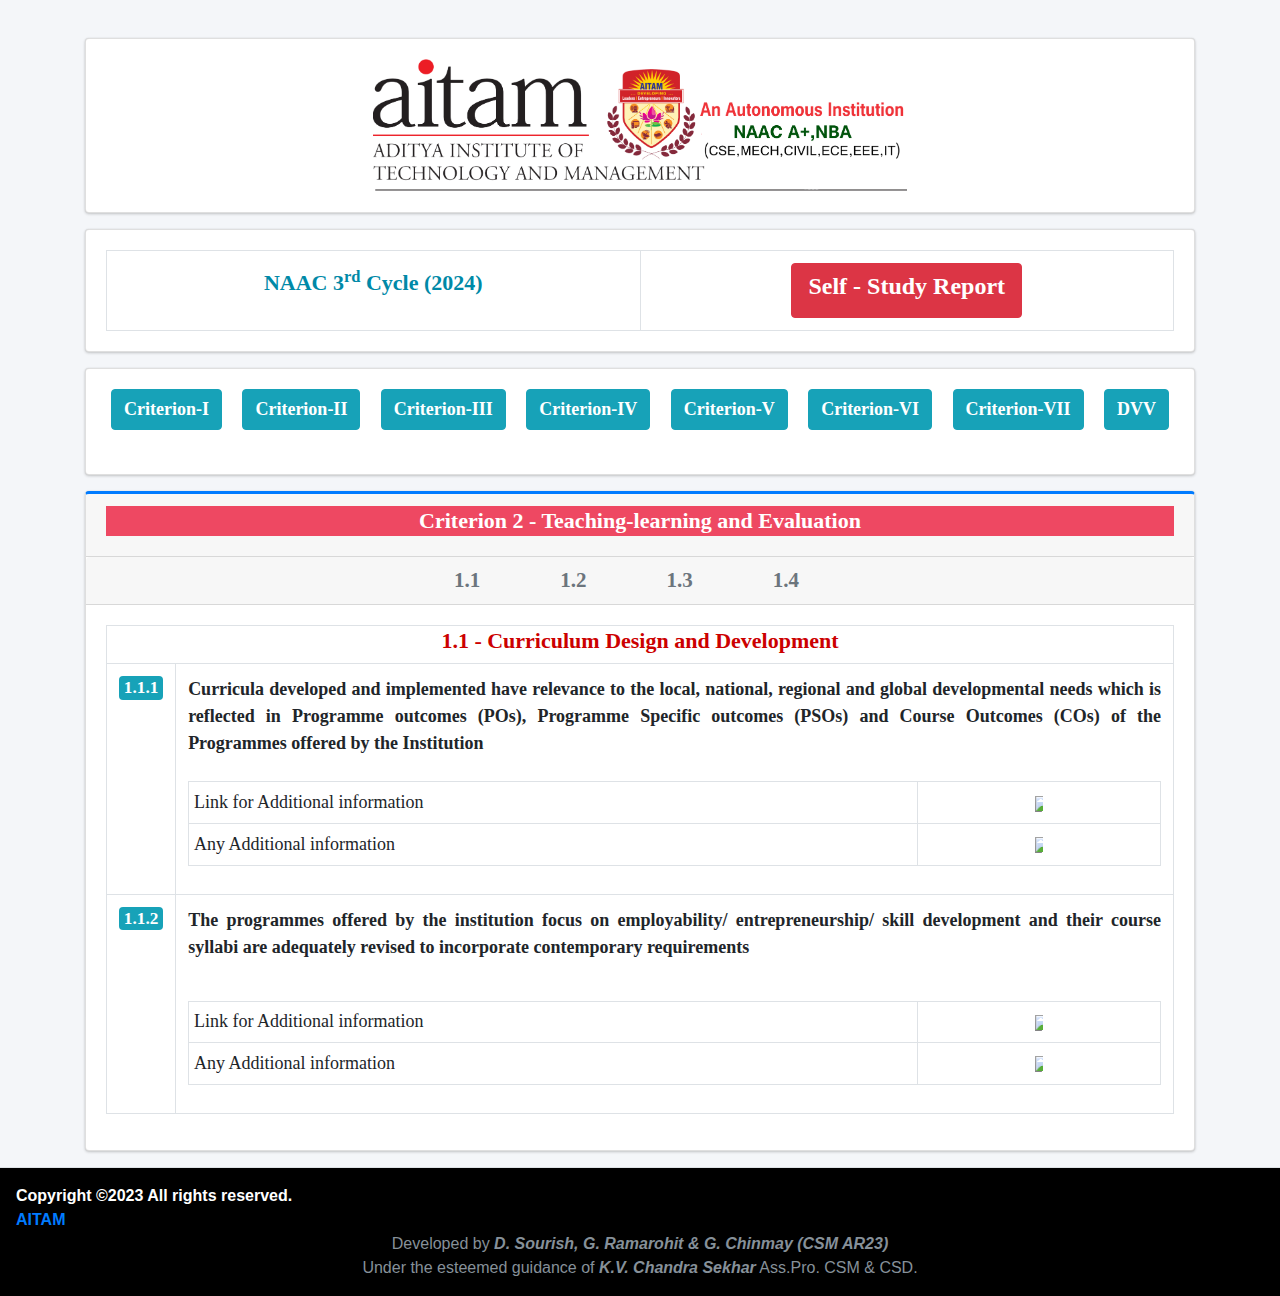
==== commit 608b9a18: "Slightly Editted 3,5,6" ====
--- a/index.html
+++ b/index.html
@@ -606,12 +606,7 @@
 
     <!-- Main Footer -->
     <footer class="main-footer">
-      <<<<<<< HEAD <!-- To the right -->
-        <div class="float-right d-none d-sm-inline">
-          Developed by <strong><i>D. Sourish, G. Ramarohit & G.Chinmay</i></strong>
-          =======
-
-          <!-- Default to the left -->
+    <!-- Default to the left -->
           <strong>Copyright &copy;2023 All rights reserved.<br><a
               href="https://www.adityatekkali.edu.in/">AITAM</a></strong>
           <!-- To the center -->
@@ -620,10 +615,8 @@
             Developed by <i><strong>D. Sourish, G. Ramarohit & G. Chinmay (CSM AR23)</strong></i>
             <br>
             Under the esteemed guidance of<i><strong> K.V. Chandra Sekhar</strong></i> Ass.Pro. CSM & CSD.
-            >>>>>>> f8b17e23176cba4d1c18861973db849191b031d8
           </div>
-          <!-- Default to the left -->
-          <strong>Copyright &copy;2023 <a href="https://www.adityatekkali.edu.in/">AITAM</a></strong>
+          
     </footer>
   </div>
   <!-- ./wrapper -->
